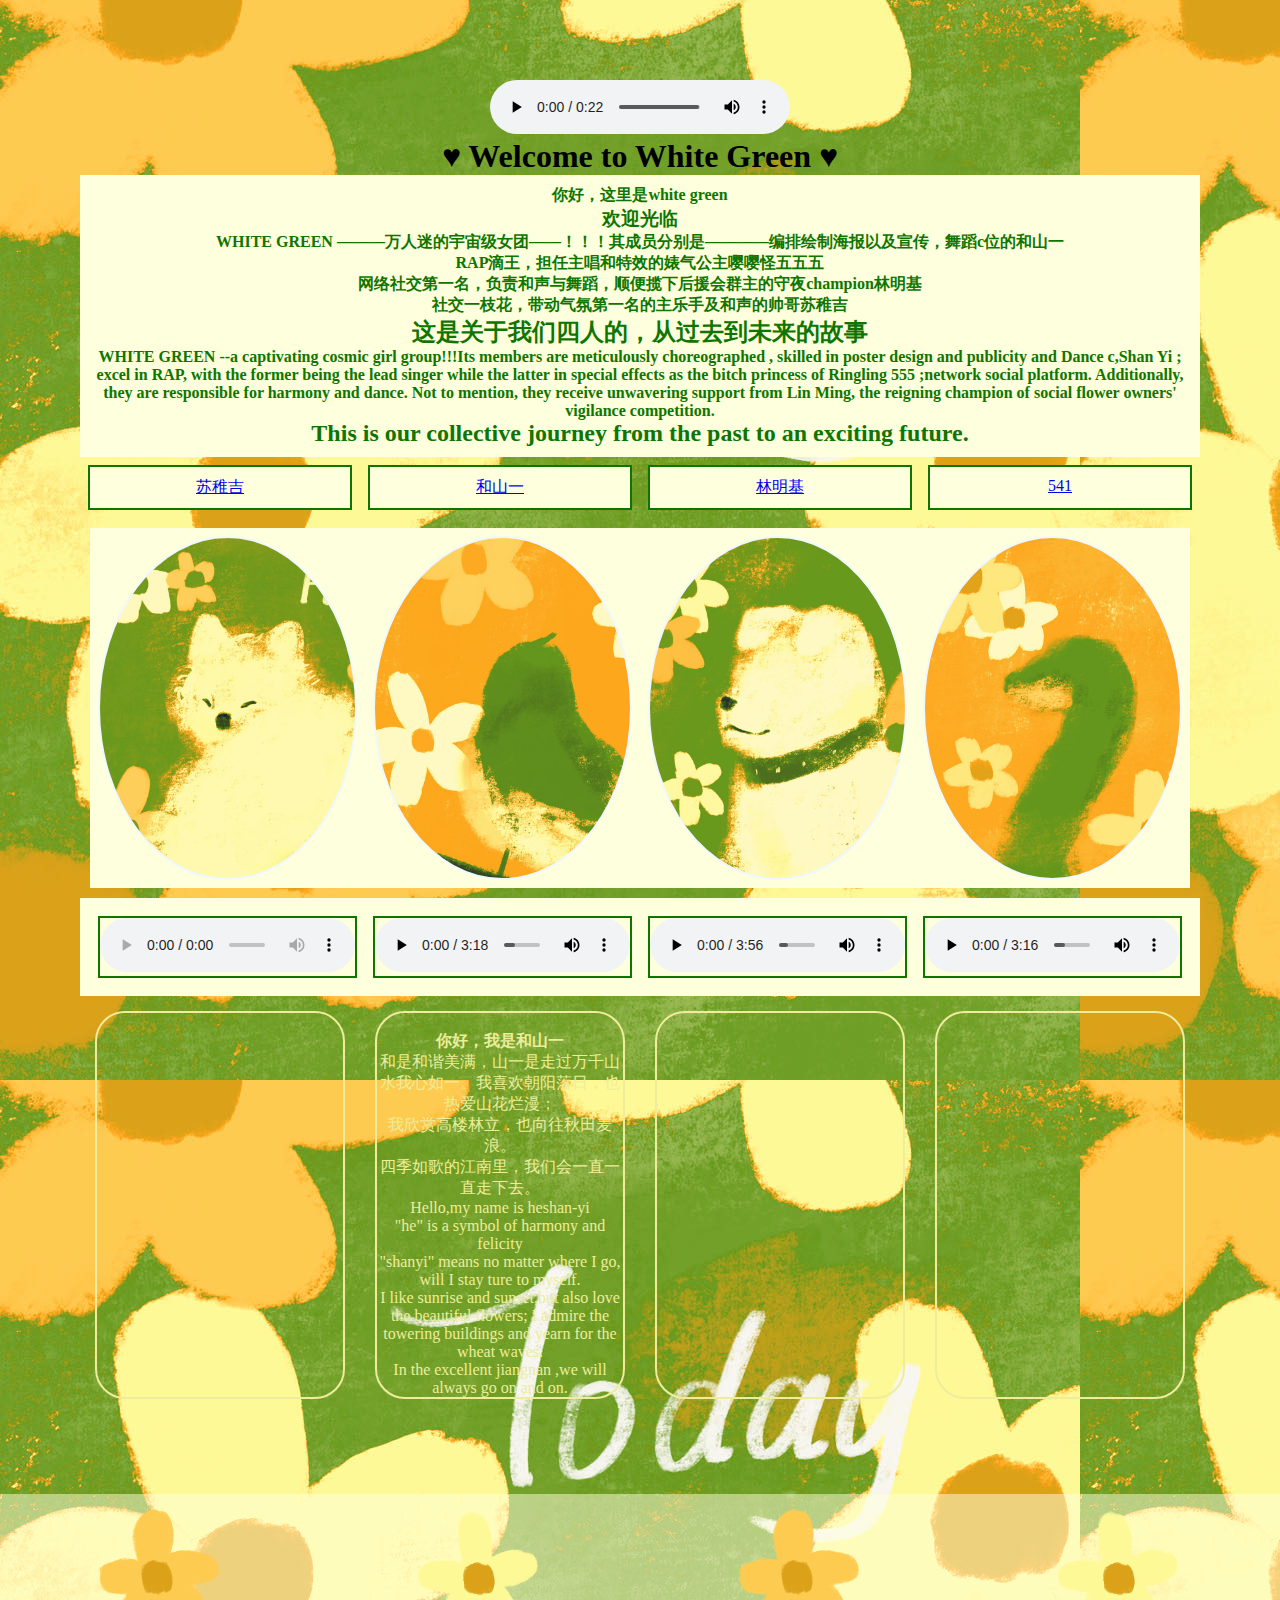
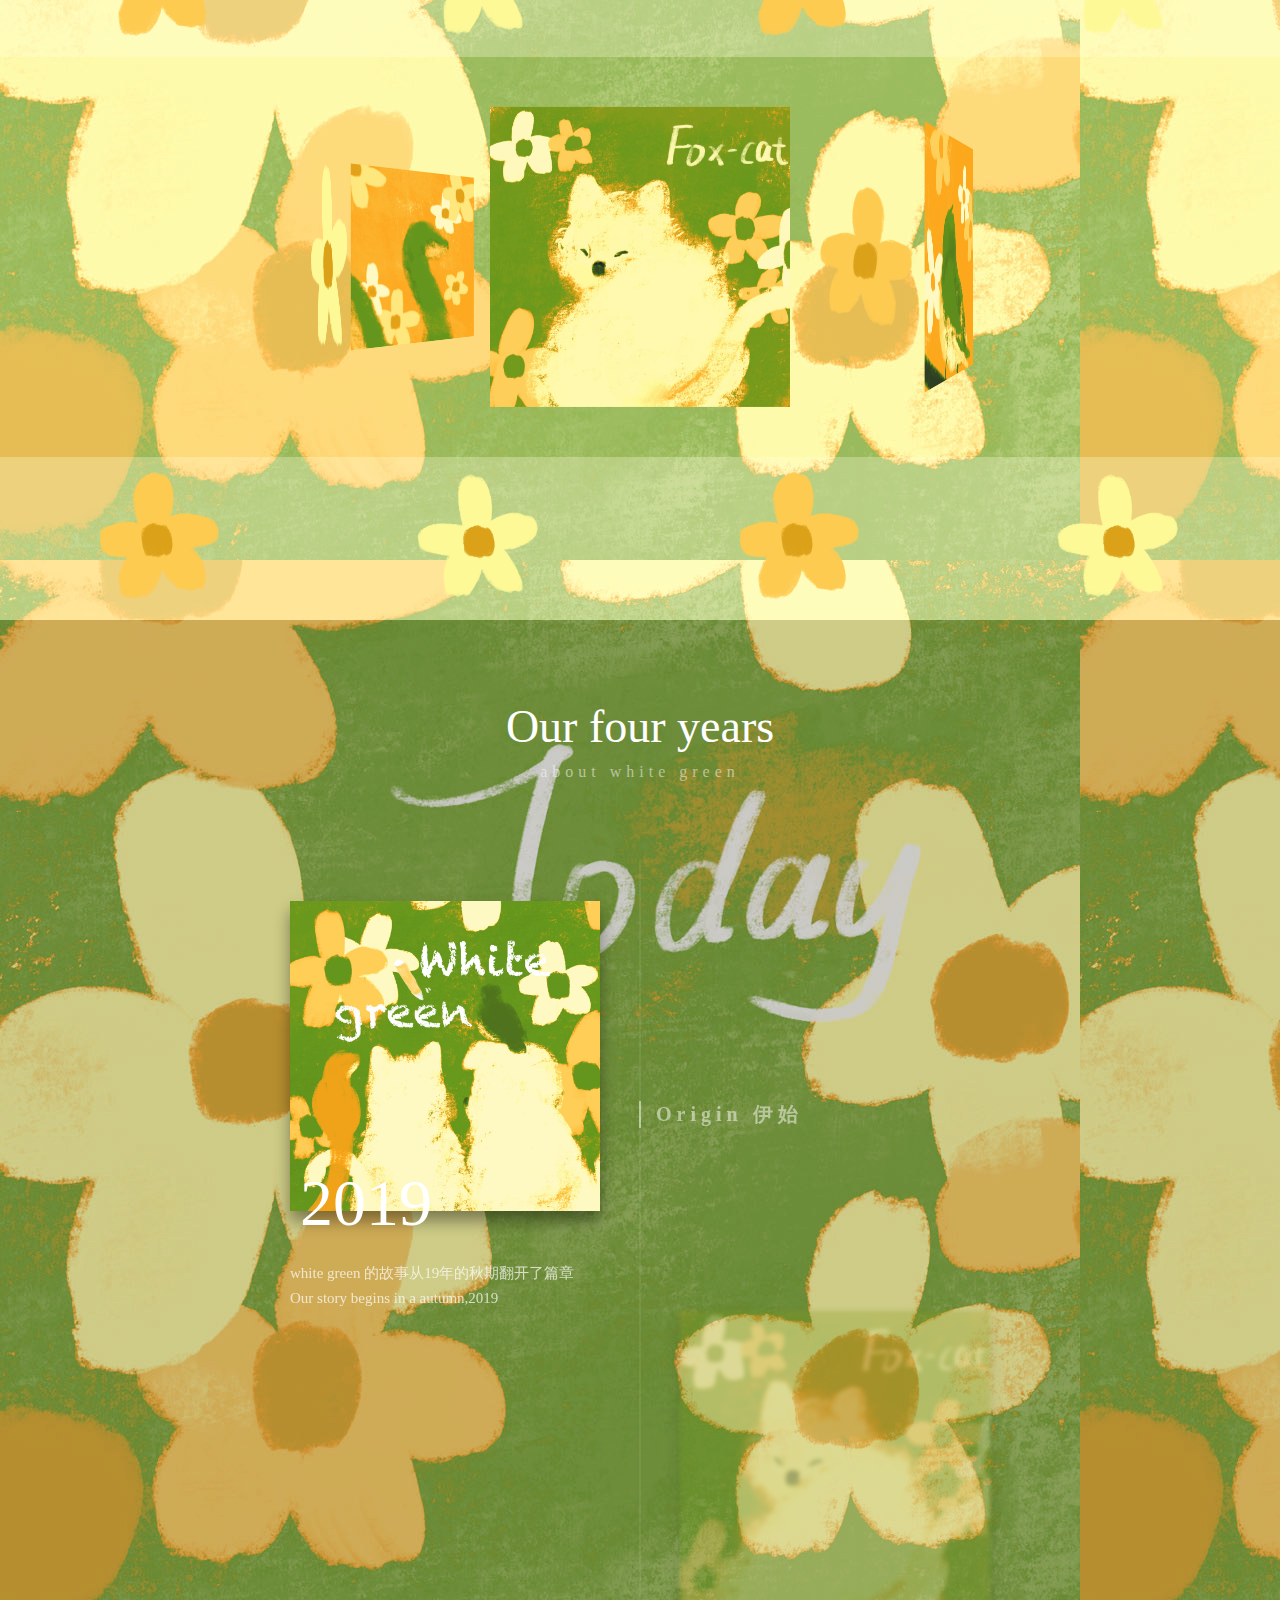
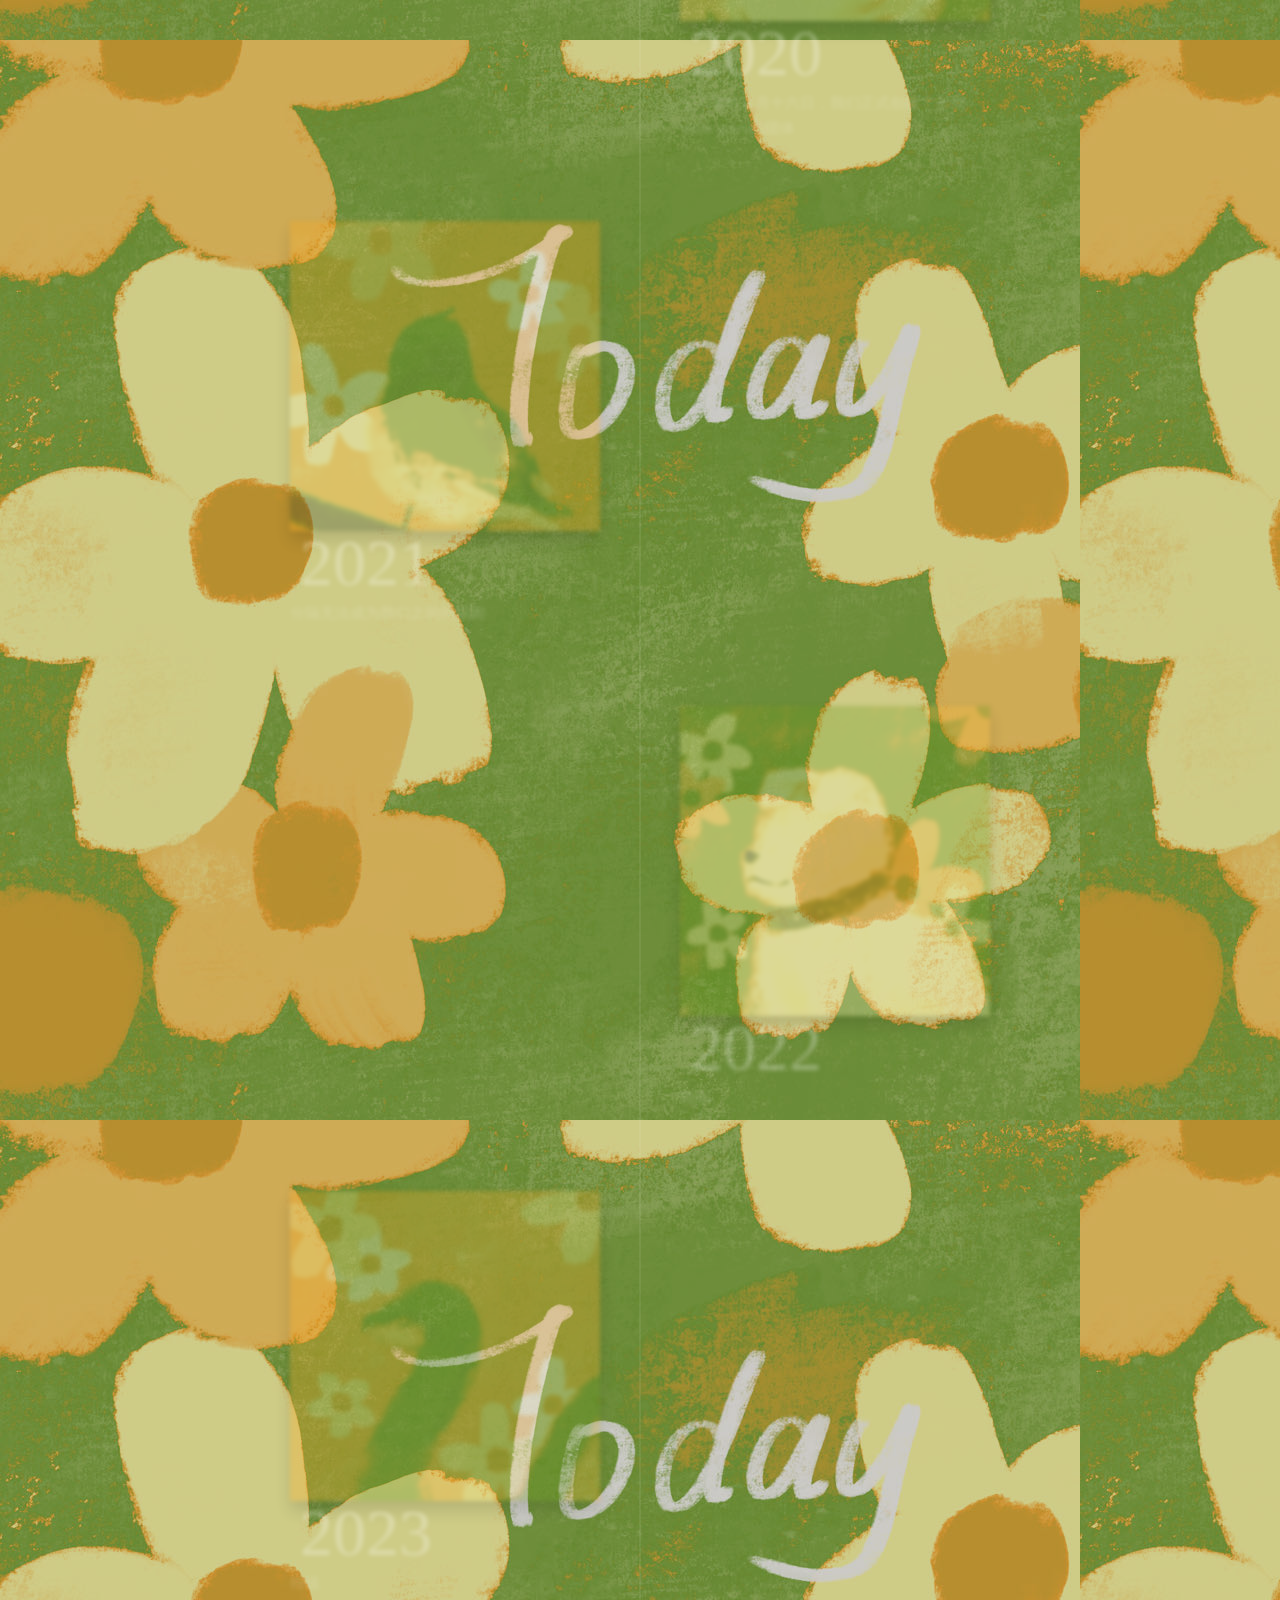
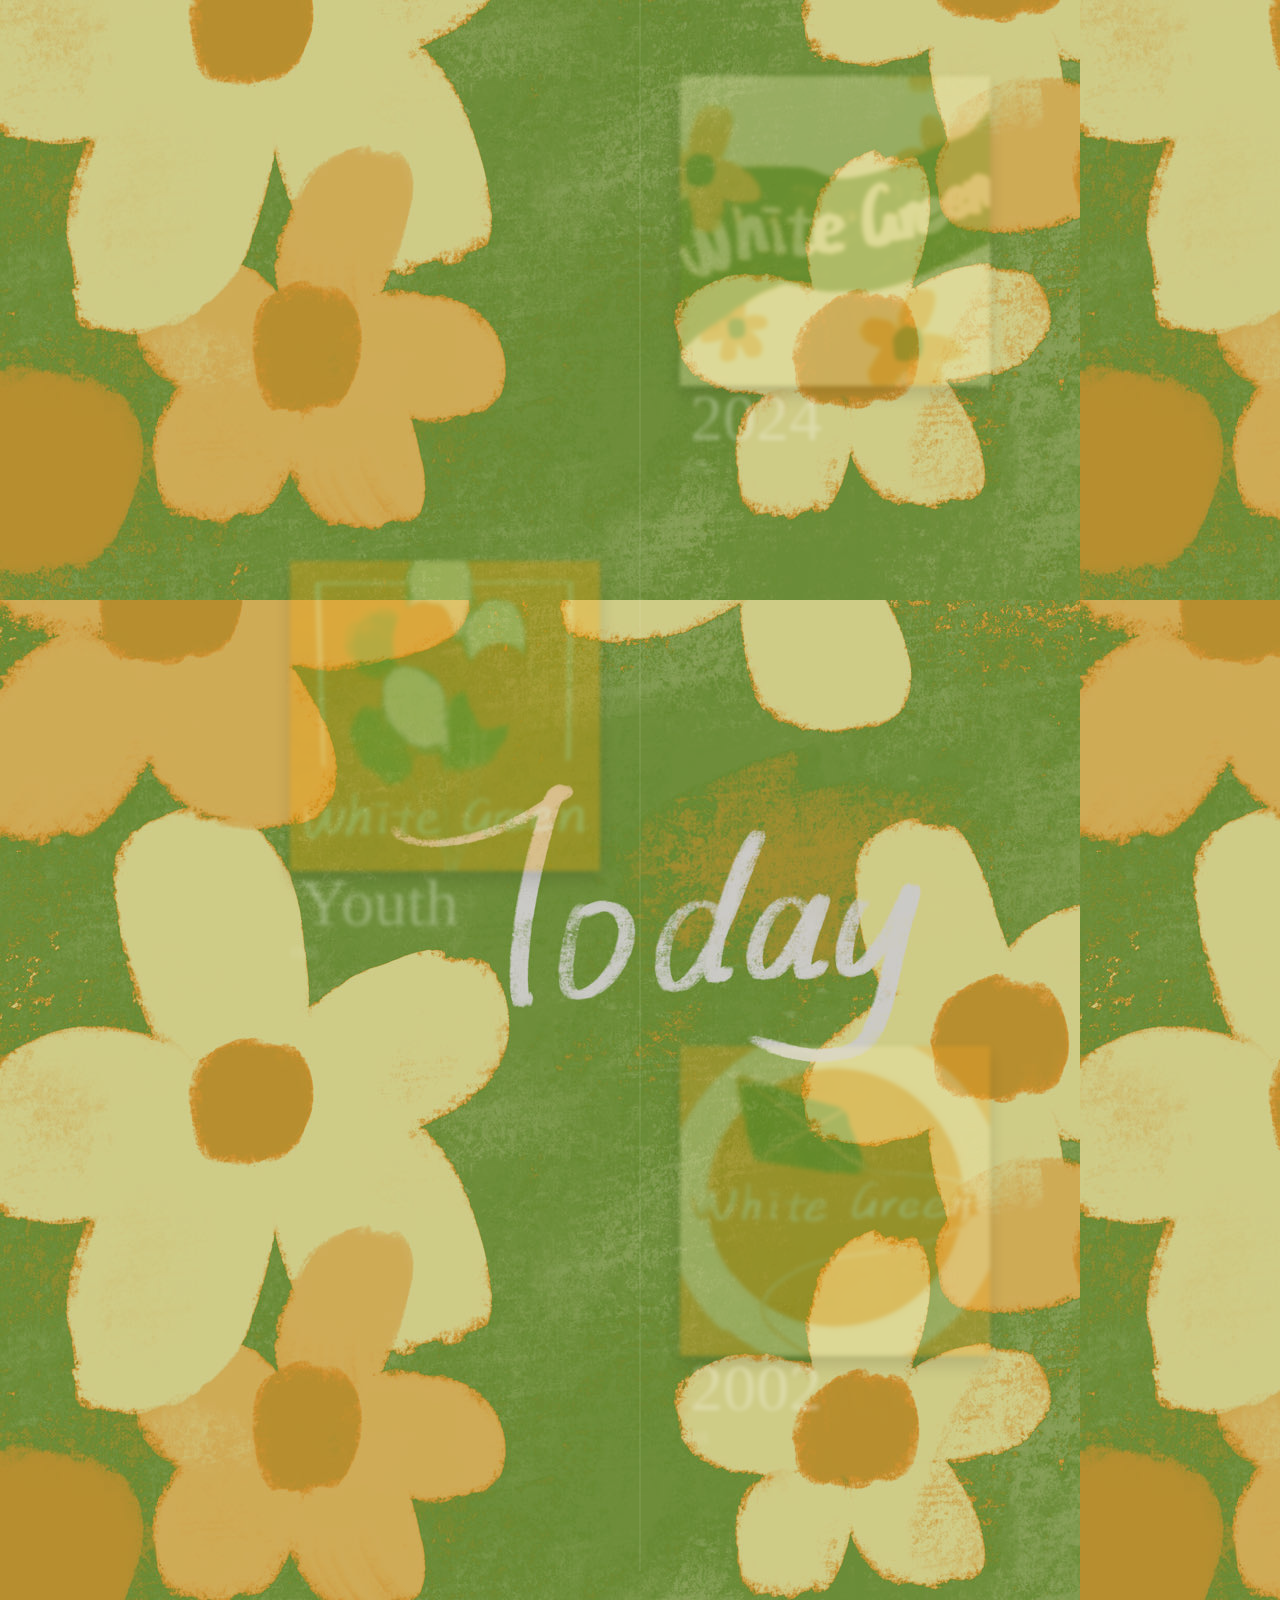
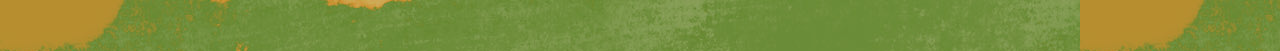
==== index.html/index.html @ 22363e3e "Add files via upload" ====
<!DOCTYPE html>
<html lang="en">
  <head>
    <meta charset="UTF-8" />
    <meta name="viewport" content="width=device-width, initial-scale=1.0" />
    <title>WHITE GREEN</title>
    <style>
      body {
        margin: 0;
        height: 100vh;
        background-image: url(flower.jpg);
      }
      * {
        border: 1px soli;
      }
      .flex {
        display: flex;
      }
      .baise {
        background-color: rgb(254, 255, 221);
        padding: 10px;
        color: rgb(14, 118, 0);
      }
      .flex1 {
        flex: 1;
      }
      .column {
        flex-direction: column;
      }
      .lvse {
        color: aliceblue;
        height: 360px;
        margin: 10px;
        background-color: rgb(254, 255, 221);
      }
      .mg8 {
        margin: 8px;
        border: 2px solid;


      }
      .mg16{
        
      }
      .mgr8 {
        margin-right: 8px;
        border: 2px solid;
        
      }
      .mgr8:hover{
        border: 0px solid;
        transition: border .5s;
      }
      .mgt8 {
        margin-top: 8px;
      }
      .img1 {
        background-image: url(fox.jpg);
        background-size: cover;
        border-radius: 50%;
      }
      .img2 {
        background-image: url(bird.jpg);
        background-size: cover;
        border-radius: 50%;
      }
      .img3 {
        background-image: url(dog.jpg);
        background-size: cover;
        border-radius: 50%;
      }
      .img4 {
        background-image: url(snake.jpg);
        background-size: cover;
        border-radius: 50%;
      }
      .huise {
        background-color: rgb(254, 255, 221,0.3);
      }
      @keyframes bianhua1 {
        0% {
          transform:rotate(0deg);
        }
        50% {
          transform:rotate(360deg);
        }
        100% {
          transform:rotate(720deg);
        }
      }
      @keyframes bianhua2 {
        0% {
          transform:rotate(0deg);
        }
        50% {
          transform:rotate(-360deg);
        }
        100% {
          transform:rotate(-720deg);
        }
      }
      .fox1 {
        animation: bianhua1 40s linear infinite;
      }
      .fox2 {
        animation: bianhua2 40s linear infinite;
      }
      .lvse02 {
        color: rgb(237, 237, 156);
        margin: 15px;
        
      }
      .b{ /*圆角 */
        border-radius: 30px;
      }
      .lvse02:hover .in{
        transform: translate(0px,-8px);
        height: 100%;
        box-shadow: 10px 10px 11px 2px rgba(0, 0, 0, .5);
        background-color:  rgb(143, 179, 59);transition: all 2s;
      }
      .clear{
        clear: both;
      }
      .in{
        height:0%;
        background-color: rgb(143, 179, 59);
      }
      .imgf{
        width:50%;
        transition: all 3s ;
      }
      .imgf:hover{
        transform:rotate(360deg);
      }
      @keyframes bianhuaA{
        0%{transform: rotate(0deg);}
        50%{
          transform: rotate(360deg)
          }
        100%{
          transform: rotate(0deg);
        } }
      section{
        position: relative;
        width: 200px;
        height: 200px;
        margin: 100px auto;
        animation: rotate 20s linear infinite;
      }
      section:hover{
        /*鼠标放，动画暂停*/
        animation-play-state: paused;
      }
      section div{
        position: absolute;
        top: 0;
        left: 0;
        width: 100%;
        height: 100%;
        background: no-repeat;
      }
      section div:nth-child(1){
        transform: translateZ(300px);
      }
      section div:nth-child(2){
        transform: rotateY(60deg) translateZ(300px);
      }
      section div:nth-child(3){
        transform: rotateY(120deg) translateZ(300px);
      }
      section div:nth-child(4){
        transform: rotateY(180deg) translateZ(300px);
      }
      section div:nth-child(5){
        transform: rotateY(240deg) translateZ(300px);
      }
      section div:nth-child(6){
        transform: rotateY(300deg) translateZ(300px);
      }
      .pr{
        transform-style: preserve-3d;
      }
      @keyframes rotate{
        0%{transform: rotateY(0);}
        100%{transform: rotateY(360deg);}
      }
      
  
    </style>
    <link rel="stylesheet" href="time.css"
  </head>
  <body style="margin: 0px" ;class="flex">
    <div style="margin: 80px;"><center>
      <!--标题区-->
      <audio src="cishibishi.mp3" controls></audio>
      <h1><div style="flex: 1;">♥ Welcome to White Green ♥</div></h1>
      <!--内容区-->
      <div class="flex1 column">
        <!--前言-->
        <div style="flex: 1" class="baise">
          <strong>
            你好，这里是white green <br />
            <h3>欢迎光临</h3>
            WHITE GREEN
            ———万人迷的宇宙级女团——！！！其成员分别是————编排绘制海报以及宣传，舞蹈c位的和山一
            <br />RAP滴王，担任主唱和特效的婊气公主嘤嘤怪五五五
            <br />网络社交第一名，负责和声与舞蹈，顺便揽下后援会群主的守夜champion林明基
            <br />社交一枝花，带动气氛第一名的主乐手及和声的帅哥苏稚吉
            <h2>这是关于我们四人的，从过去到未来的故事</h2>
            WHITE GREEN --a captivating cosmic girl group!!!Its members are
            meticulously choreographed , skilled in poster design and publicity
            and Dance c,Shan Yi ; <br />excel in RAP, with the former being the
            lead singer while the latter in special effects as the bitch
            princess of Ringling 555 ;network social platform. Additionally,
            they are responsible for harmony and dance. Not to mention, they
            receive unwavering support from Lin Ming, the reigning champion of
            social flower owners' vigilance competition.
            <h2>
              This is our collective journey from the past to an exciting
              future.
            </h2>
          </strong>
        </div>
        <!--名字跳转-->
        <div class="flex">
          <!--1-->
          <div style="flex: 1" class="mg8 baise ">
            <a
              href="https://v.qq.com/?ptag=qqbrowser&ADTAG=zd-tdh"
              name="苏稚吉"
              >苏稚吉</a
            >
          </div>
          <!--2-->
          <div style="flex: 1" class="mg8 baise">
            <a
              href="https://v.qq.com/?ptag=qqbrowser&ADTAG=zd-tdh"
              name="和山一"
              >和山一</a
            >
          </div>
          <!--3-->
          <div style="flex: 1" class="mg8 baise">
            <a
              href="https://v.qq.com/?ptag=qqbrowser&ADTAG=zd-tdh"
              name="林明基"
              >林明基</a
            >
          </div>
          <!--4-->
          <div style="flex: 1" class="mg8 baise">
            <a
              href="https://v.qq.com/?ptag=qqbrowser&ADTAG=zd-tdh"
              name="541"
              >541</a
            >
          </div>
        </div>
        <!--个人分区-->
        <div class="flex lvse">
          <!--1-->
          <div style="flex: 1" class="mg8 img1 bianhua1 fox1"></div>
          <!--2-->
          <div style="flex: 1" class="mg8 img2 bianhua2 fox2"></div>
          <!--3-->
          <div style="flex: 1" class="mg8 img3 bianhua1 fox1"></div>
          <!--4-->
          <div style="flex: 1" class="mg8 img4 bianhua2 fox2"></div>
        </div>
        <!--个人编曲-->
        <div class="flex baise" style="flex-direction: row;">
          <!--1'-->
          <div style="flex: 1" class="mg8">
            <audio
              src="いのちの名前.mp3"
              controls style="width:100%;"
            ></audio>
          </div>
          <!--2'-->
          <div style="flex: 1;" class="mg8">
            <audio
              src="吉卜力.mp3"
              controls style="width:100%;"
            ></audio>
          </div>
          <!--3'-->
          <div style="flex: 1" class="mg8">
            <audio
              src="lingya.mp3"
              controls style="width:100%;"
            ></audio>
          </div>
          <!--4'-->
          <div style="flex: 1" class="mg8">
            <audio
              src="风之通道.mp3"
              controls style="width:100%;"
            ></audio>
          </div>
        </div>
        <!--自我介绍-->
        <div1 style="flex:1;" class="flex">
          <!--1-->
          <divs style="flex: 1" class="mgr8 lvse02 b">
            <div class="in b"></div>
          </divs>
          <!--2-->
          <divs style="flex: 1;" class="mgr8 lvse02 b">
            <div class="in b">
              <strong><br/>你好，我是和山一</strong>
              <p>和是和谐美满，山一是走过万千山水我心如一。我喜欢朝阳落日，也热爱山花烂漫；
                <br/>我欣赏高楼林立，也向往秋田麦浪。
                <br/>四季如歌的江南里，我们会一直一直走下去。
                <br/>Hello,my name is heshan-yi
                <br/>"he" is a symbol of harmony and felicity 
                <br/>"shanyi" means no matter where I go,
                <br/>will I stay ture to myself.
                <br/>I like sunrise and sunset,but also love the beautiful flowers;
                I admire the towering buildings and yearn for the wheat waves.
                <br/>In the excellent jiangnan ,we will always go on and on.
              </p>
            </div>
            
          </divs>
          <!--3-->
          <divs style="flex: 1" class="mgr8 lvse02 b">
            <div class="in b"></div>
          </divs>
          <!--4-->
          <divs style="flex: 1" class="mgr8 lvse02 b">
            <div class="in b"></div>
          </divs>
        </div>
      </div>
    </div></center>

    
    <!--集体栏-->
    <div class="flex:1 huise" style="perspective: 900px;" >
      <!--flower-->
      <div class="flex huise">
       <div style="flex: 1;"><center><img class="imgf" src="yellow fllower.png"></center></div>
       <div style="flex: 1;"><center><img class="imgf" src="white fllower.png"></center></div>
       <div style="flex: 1;"><center><img class="imgf" src="yellow fllower.png"></center></div>
       <div style="flex: 1;"><center><img class="imgf" src="white fllower.png"></center></div>
      </div>
      <!--旋转木马-->
      <section style="flex;" class="pr">
        <div><img src="fox.jpg" style="width: 100%;height: 100%;"></div>
        <div><img src="bird.jpg" style="width: 100%;height: 100%;"></div>
        <div><img src="yellow fllower.png" style="width: 100%;height: 100%;" class="imgf"></div>
        <div><img src="dog.jpg" style="width: 100%;height: 100%;"></div>
        <div><img src="snake.jpg" style="width: 100%;height: 100%;"></div>
        <div><img src="white fllower.png" style="width: 100%;height: 100%;" class="imgf"></div>
      </section>
      <!--flower-->
      <div class="huise flex">
       <div style="flex: 1;"><center><img class="imgf" src="yellow fllower.png"></center></div>
       <div style="flex: 1;"><center><img class="imgf" src="white fllower.png"></center></div>
       <div style="flex: 1;"><center><img class="imgf" src="yellow fllower.png"></center></div>
       <div style="flex: 1;"><center><img class="imgf" src="white fllower.png"></center></div>
      </div>
    </div>
    
    <!--时间轴-->
    </div><div class="shell" id="shell">
      <div class="header">
        <h2 class="title">Our four years</h2>
        <h3 class="subtitle">about white green</h3>
      </div>
      <div class="timeline">
        <div class="item" data-text="Origin 伊始">
          <div class="content">
            <img src="四人.jpg" alt="" class="img" />
            <h2 class="content-title">2019</h2>
            <p class="content-desc">
              white green 的故事从19年的秋期翻开了篇章
              <br />Our story begins in a autumn,2019
            </p>
          </div>
        </div>

        <div class="item" data-text="Official start 正式建立">
          <div class="content">
            <img src="fox.jpg" alt="" class="img" />
            <h2 class="content-title">2020</h2>
            <p class="content-desc">
              在二零年五月十六日，我们正式创建了名为white green的团体
              <br />
            </p>
          </div>
        </div>

        <div class="item" data-text=" 成长 Grow up">
          <div class="content">
            <img src="bird.jpg" alt="" class="img" />
            <h2 class="content-title">2021</h2>
            <p class="content-desc">分隔无法成为我们之间的隔阂</p>
          </div>
        </div>

        <div class="item" data-text=" 发展 Develop">
          <div class="content">
            <img src="dog.jpg" alt="" class="img" />
            <h2 class="content-title">2022</h2>
            <p class="content-desc">待续</p>
          </div>
        </div>

        <div class="item" data-text="现在 Now">
          <div class="content">
            <img src="snake.jpg" alt="" class="img" />
            <h2 class="content-title">2023</h2>
            <p class="content-desc">待续</p>
          </div>
        </div>

        <div class="item" data-text="未来 Future">
          <div class="content">
            <img src="wg.jpg" alt="" class="img" />
            <h2 class="content-title">2024</h2>
            <p class="content-desc">待续</p>
          </div>
        </div>

        <div class="item" data-text="Our youth 我们的青春">
          <div class="content">
            <img src="气球.jpg" alt="" class="img" />
            <h2 class="content-title">Youth</h2>
            <p class="content-desc">待续</p>
          </div>
        </div>

        <div class="item" data-text="The end 末尾">
          <div class="content">
            <img src="风筝.jpg" alt="" class="img" />
            <h2 class="content-title">2002</h2>
            <p class="content-desc">待续</p>
          </div>
        </div>
      </div>
    </div>

    <script src="https://cdnjs.cloudflare.com/ajax/libs/jquery/3.1.0/jquery.min.js"></script>
    <script>
      (function ($) {
        $.fn.timeline = function () {
          var selectors = {
            id: $(this),
            item: $(this).find(".item"),
            activeClass: "item--active",
            img: ".img",
          };
          // 将第一个时间轴项目激活，并设置时间轴背景图片为第一个项目的图片
          selectors.item.eq(0).addClass(selectors.activeClass);
          selectors.id.css(
            "background-image",
            "url(" +
              selectors.item.first().find(selectors.img).attr("src") +
              ")"
          );
          // 获取时间轴项目的总数
          var itemLength = selectors.item.length;
          // 当页面滚动时，触发滚动事件
          $(window).scroll(function () {
            var max, min;
            // 获取页面滚动的距离
            var pos = $(this).scrollTop();
            selectors.item.each(function (i) {
              // 获取当前时间轴项目的最小和最大高度
              min = $(this).offset().top;
              max = $(this).height() + $(this).offset().top;
              var that = $(this);
              // 如果滚动到最后一个项目，并且超过了当前项目高度的一半，
              // 则将最后一个项目设置为激活状态，并设置背景图片为最后一个项目的图片
              if (i == itemLength - 2 && pos > min + $(this).height() / 2) {
                selectors.item.removeClass(selectors.activeClass);
                selectors.id.css(
                  "background-image",
                  "url(" +
                    selectors.item.last().find(selectors.img).attr("src") +
                    ")"
                );
                selectors.item.last().addClass(selectors.activeClass);
              }
              // 如果当前滚动位置在当前项目的最小和最大高度之间，
              // 则将当前项目设置为激活状态，并设置背景图片为当前项目的图片
              else if (pos <= max - 10 && pos >= min) {
                selectors.id.css(
                  "background-image",
                  "url(" + $(this).find(selectors.img).attr("src") + ")"
                );
                selectors.item.removeClass(selectors.activeClass);
                $(this).addClass(selectors.activeClass);
              }
            });
          });
        };
      })(jQuery);
      /*
        最后，我们调用 timeline 插件并传入时间轴的 ID 作为参数。
        这将启用时间轴插件并为该时间轴绑定滚动事件。
        */
      $("#shell").timeline();
    </script>
    <span class="clear"></span>
    
  </body>
</html>
---- index.html/time.css ----
* {
  padding: 0;
  margin: 0;
}

.shell {
  width: 100%;
  position: relative;
  padding: 80px 0;
  background-attachment: fixed;
  background-size: cover;
}

.shell:before {
  position: absolute;
  left: 0;
  top: 0;
  width: 100%;
  height: 100%;
  background: rgba(99, 99, 99, 0.3);
  content: "";
}

.header {
  width: 100%;
  text-align: center;
  margin-bottom: 80px;
  position: relative;
}

.title {
  color: #fff;
  font-size: 46px;
  font-weight: normal;
  margin: 0;
}

.timeline {
  display: flex;
  margin: 0 auto;
  flex-wrap: wrap;
  flex-direction: column;
  max-width: 700px;
  position: relative;
}

.content-title {
  font-weight: normal;
  font-size: 66px;
  margin: -10px 0 0 0;
  transition: 0.4s;
  padding: 0 10px;
  box-sizing: border-box;
  color: #fff;
}

.content-desc {
  margin: 0;
  font-size: 15px;
  box-sizing: border-box;
  color: rgba(255, 255, 255, 0.7);
  line-height: 25px;
}

.timeline:before {
  position: absolute;
  left: 50%;
  width: 2px;
  height: 100%;
  margin-left: -1px;
  content: "";
  background: rgba(255, 255, 255, 0.07);
}

.item {
  padding: 40px 0;
  opacity: 0.3;
  filter: blur(2px);
  transition: 0.5s;
  box-sizing: border-box;
  width: calc(50% - 40px);
  display: flex;
  position: relative;
  transform: translateY(-80px);
}

.item:before {
  /* 设置在伪元素before中的内容  */
  content: attr(data-text);
  letter-spacing: 3px;
  width: 100%;
  position: absolute;
  color: rgba(255, 255, 255, 0.5);
  font-size: 13px;
  border-left: 2px solid rgba(255, 255, 255, 0.5);
  top: 70%;
  margin-top: -5px;
  padding-left: 15px;
  opacity: 0;
  right: calc(-100% - 56px);
  font: 900 20px "";
  letter-spacing: 5px;
}

.item:nth-child(even) {
  align-self: flex-end;
}

.item:nth-child(even):before {
  right: auto;
  text-align: right;
  left: calc(-100% - 56px);
  padding-left: 0;
  border-left: none;
  border-right: 2px solid rgba(255, 255, 255, 0.5);
  padding-right: 15px;
}

.item--active {
  opacity: 1;
  transform: translateY(0);
  filter: blur(0px);
}

.item--active:before {
  top: 50%;
  transition: 0.3s all 0.2s;
  opacity: 1;
}

.item--active .content-title {
  margin: -50px 0 20px 0;
}

.img {
  max-width: 100%;
  box-shadow: 0 10px 15px rgba(0, 0, 0, 0.4);
}

.subtitle {
  color: rgba(255, 255, 255, 0.5);
  font-size: 16px;
  letter-spacing: 5px;
  margin: 10px 0 0 0;
  font-weight: normal;
}

.footer {
  padding: 95px 0;
  text-align: center;
}

.footer a {
  color: #999;
  display: inline-block;
}

@media only screen and (max-width: 767px) {
  .item {
    align-self: baseline !important;
    width: 100%;
    padding: 0 30px 150px 80px;
  }

  .item:before {
    left: 10px !important;
    padding: 0 !important;
    top: 50px;
    text-align: center !important;
    width: 60px;
    border: none !important;
  }

  .item:last-child {
    padding-bottom: 40px;
  }
}

@media only screen and (max-width: 767px) {
  .timeline:before {
    left: 40px;
  }
}
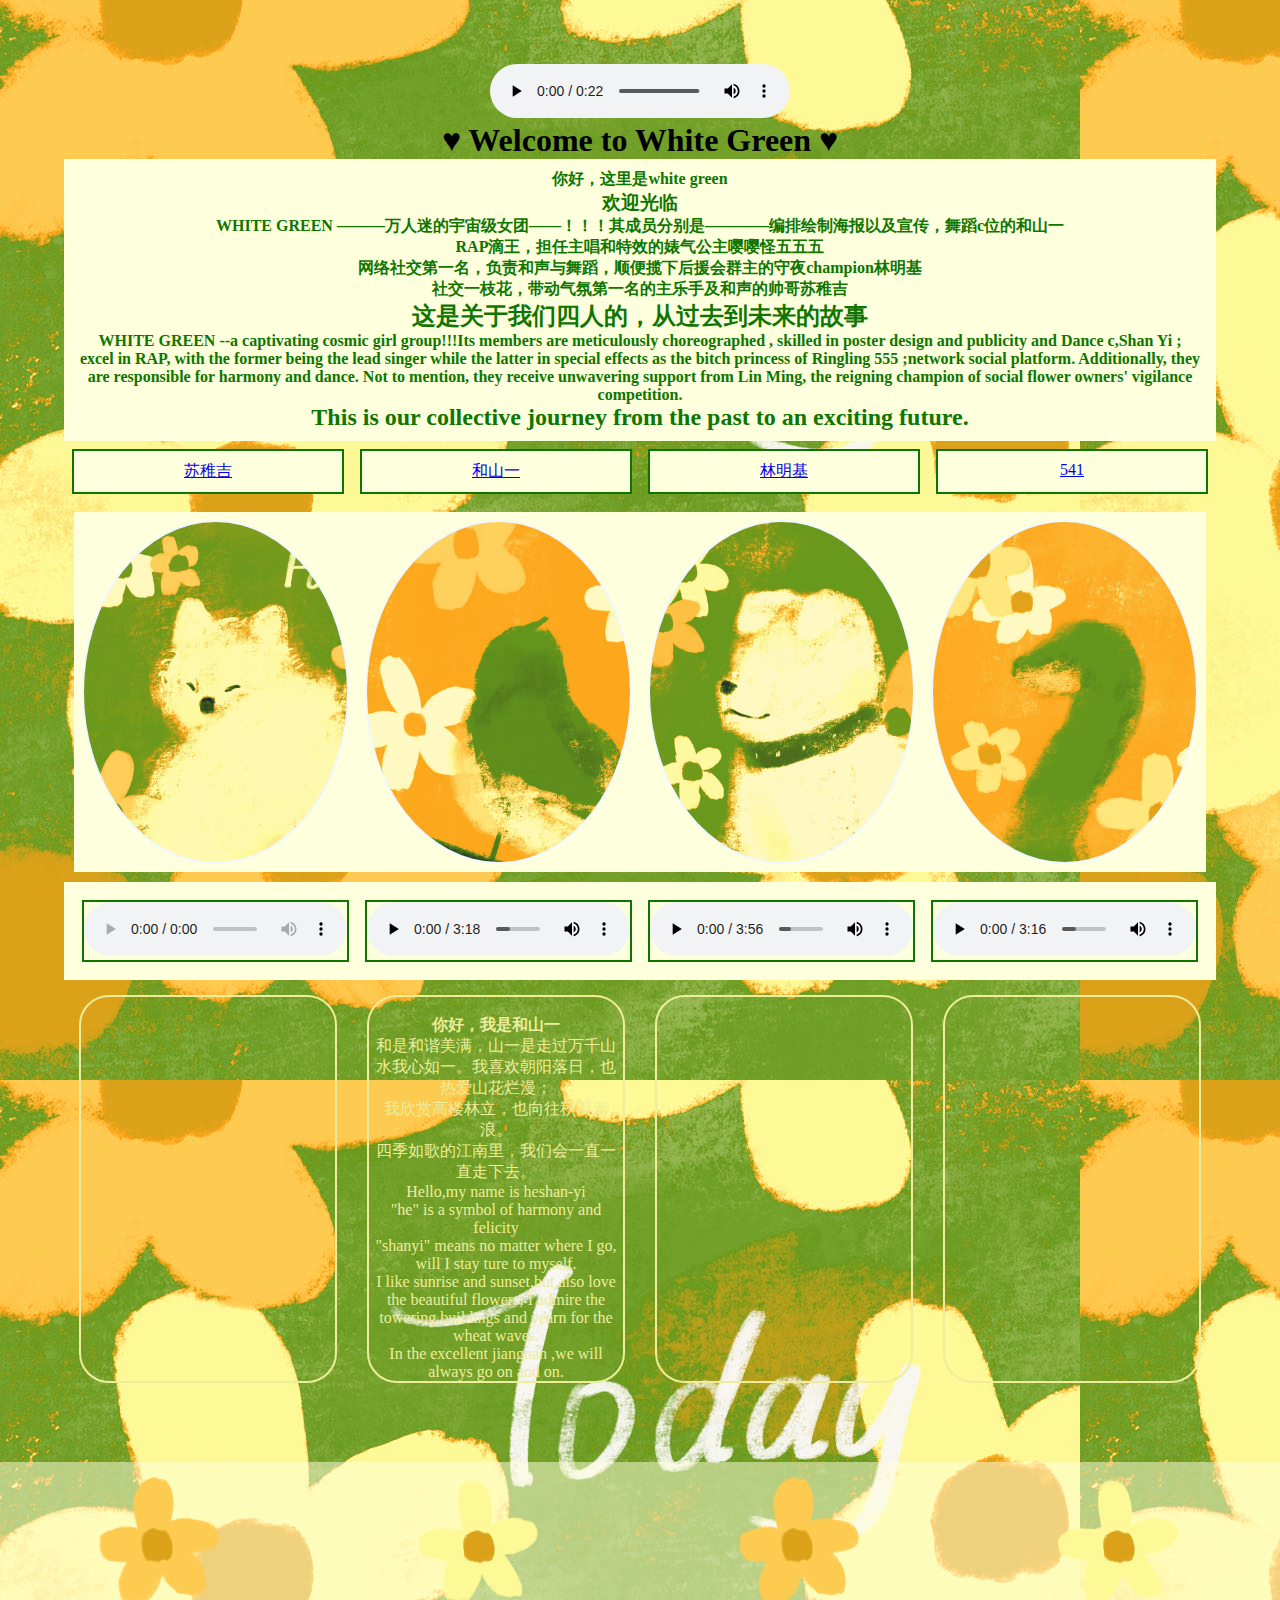
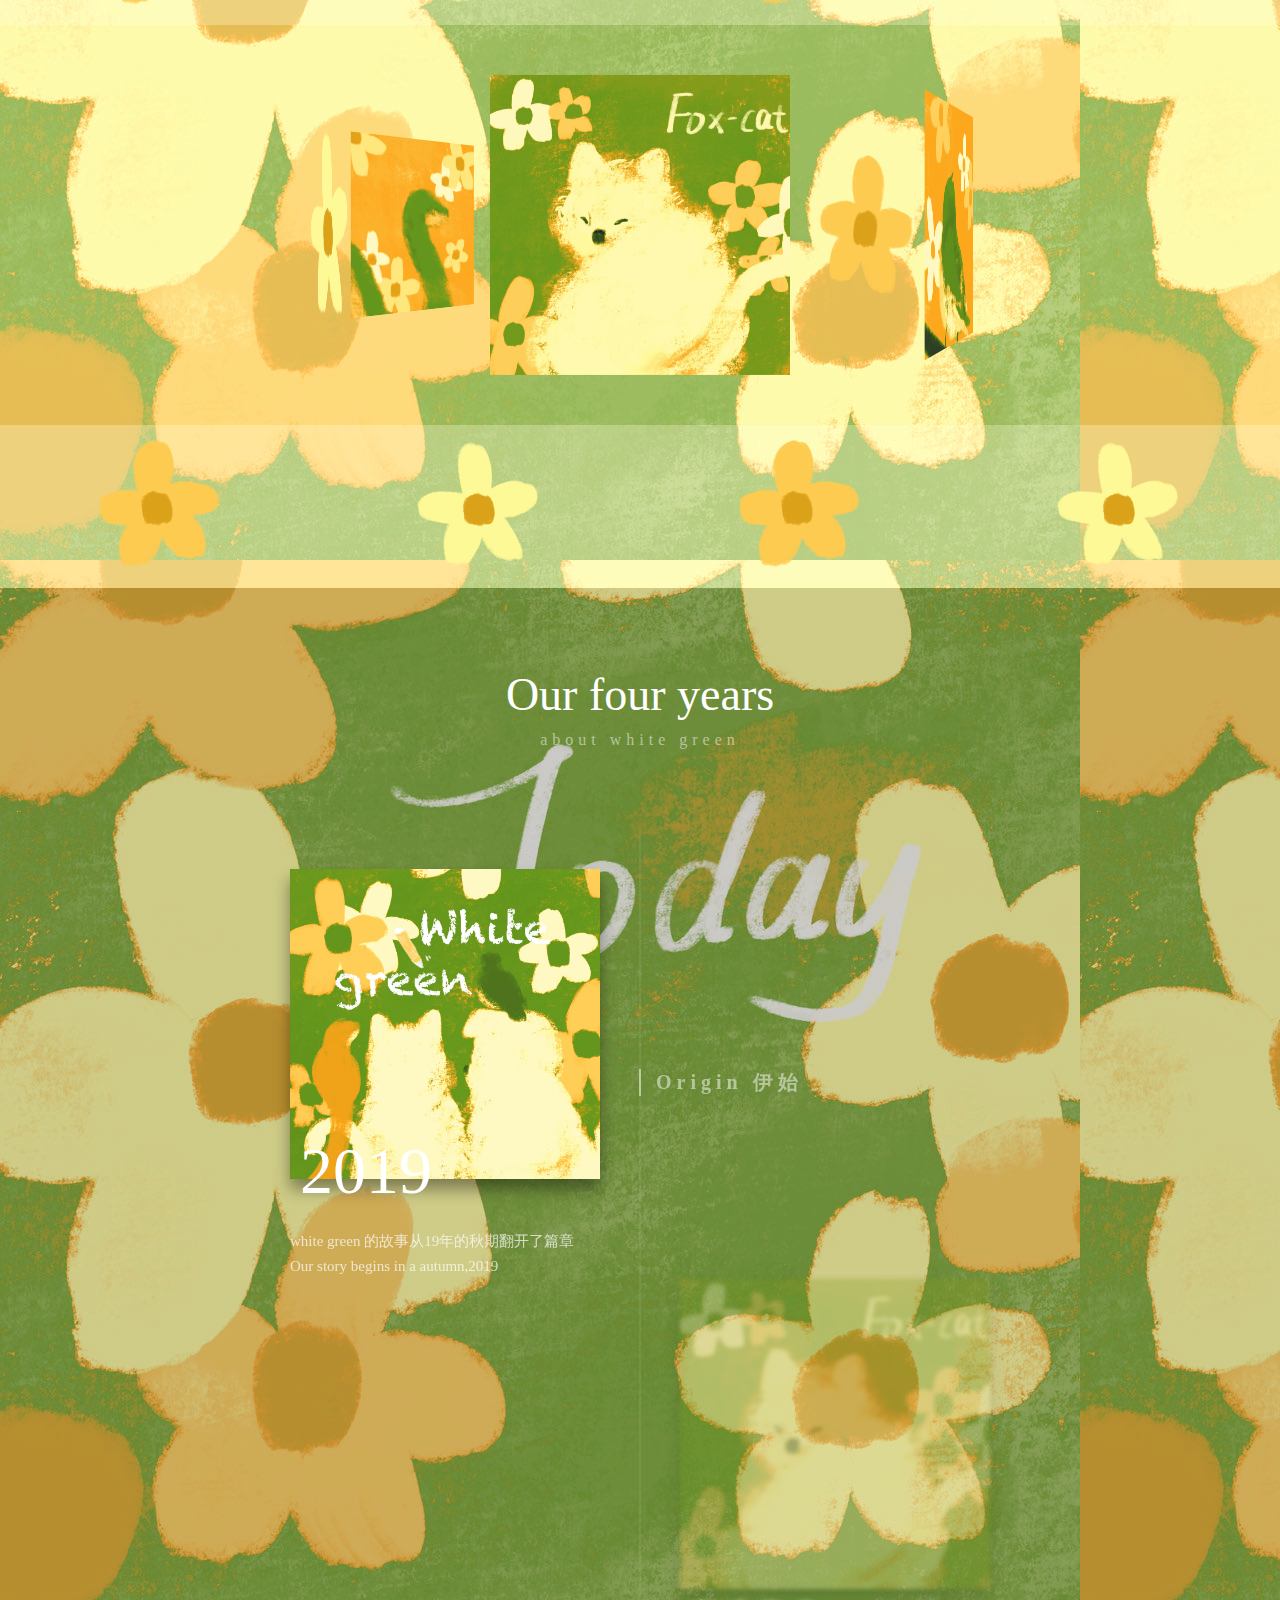
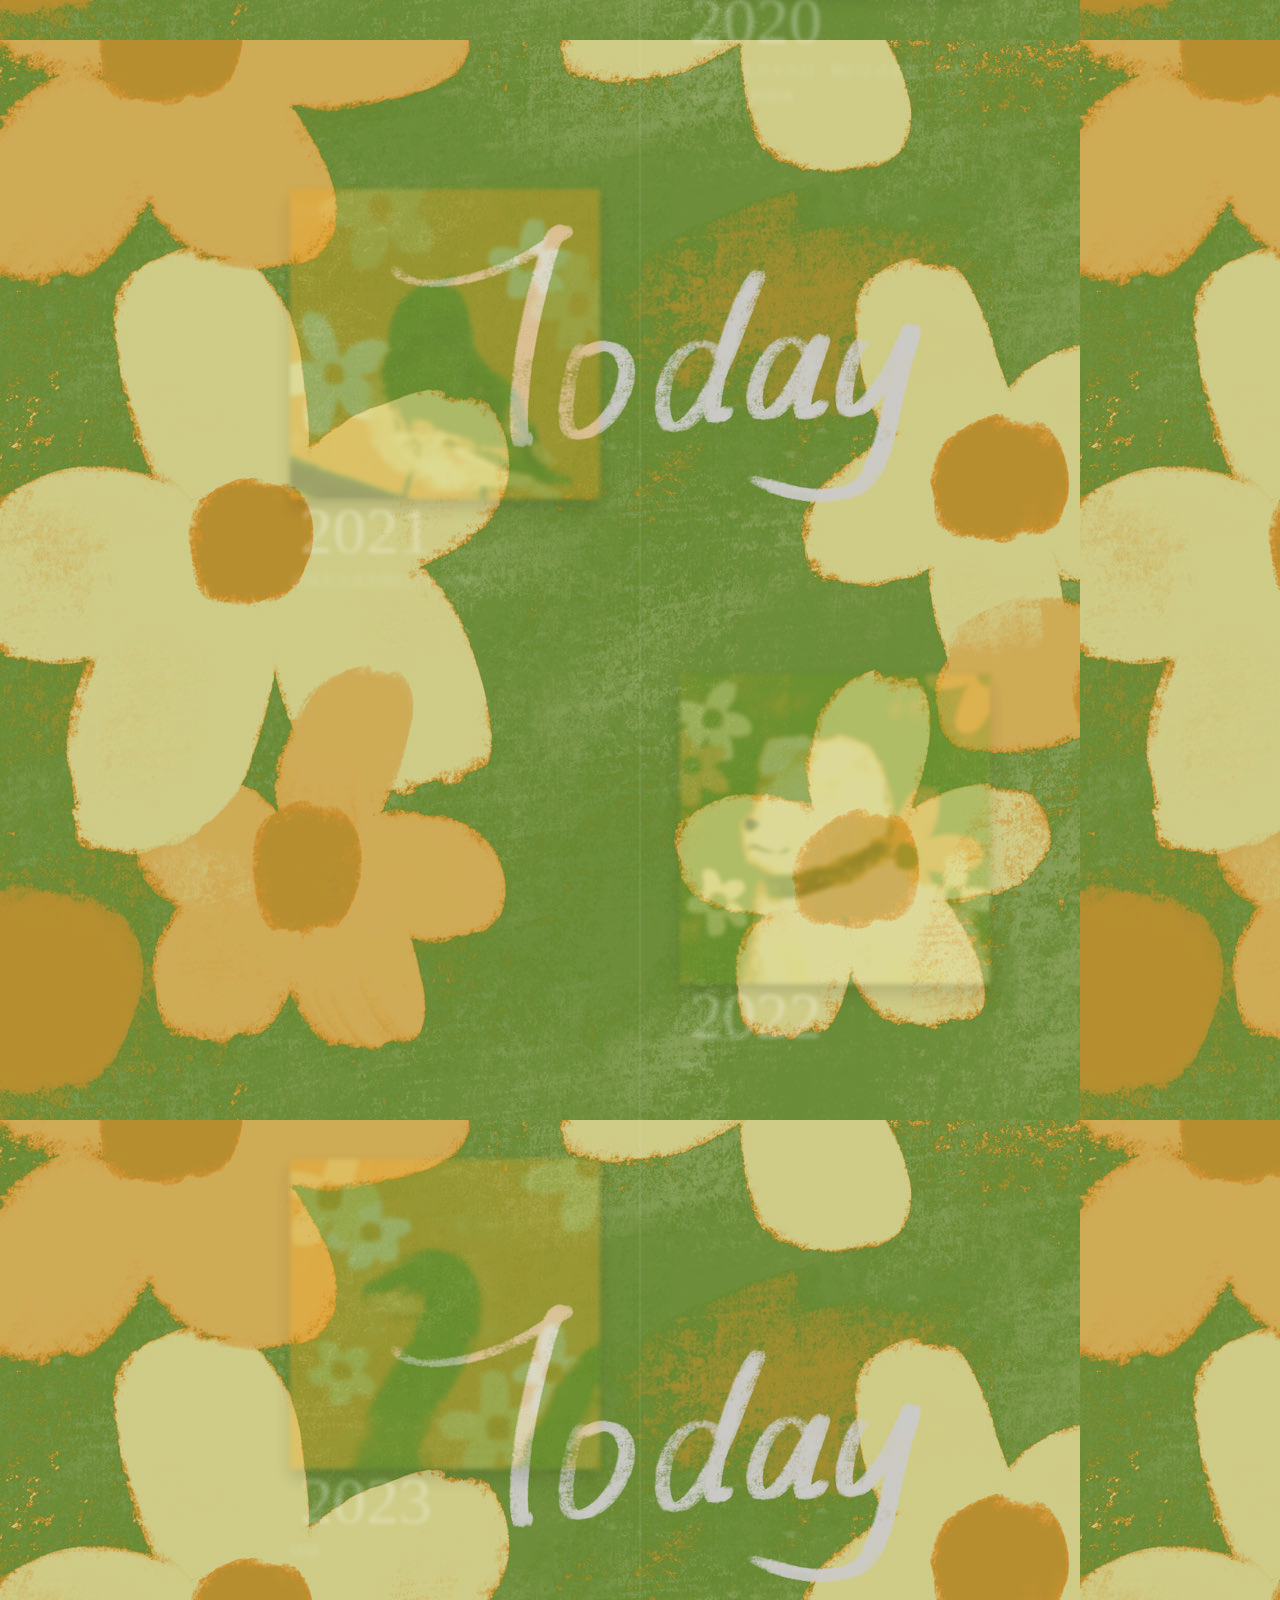
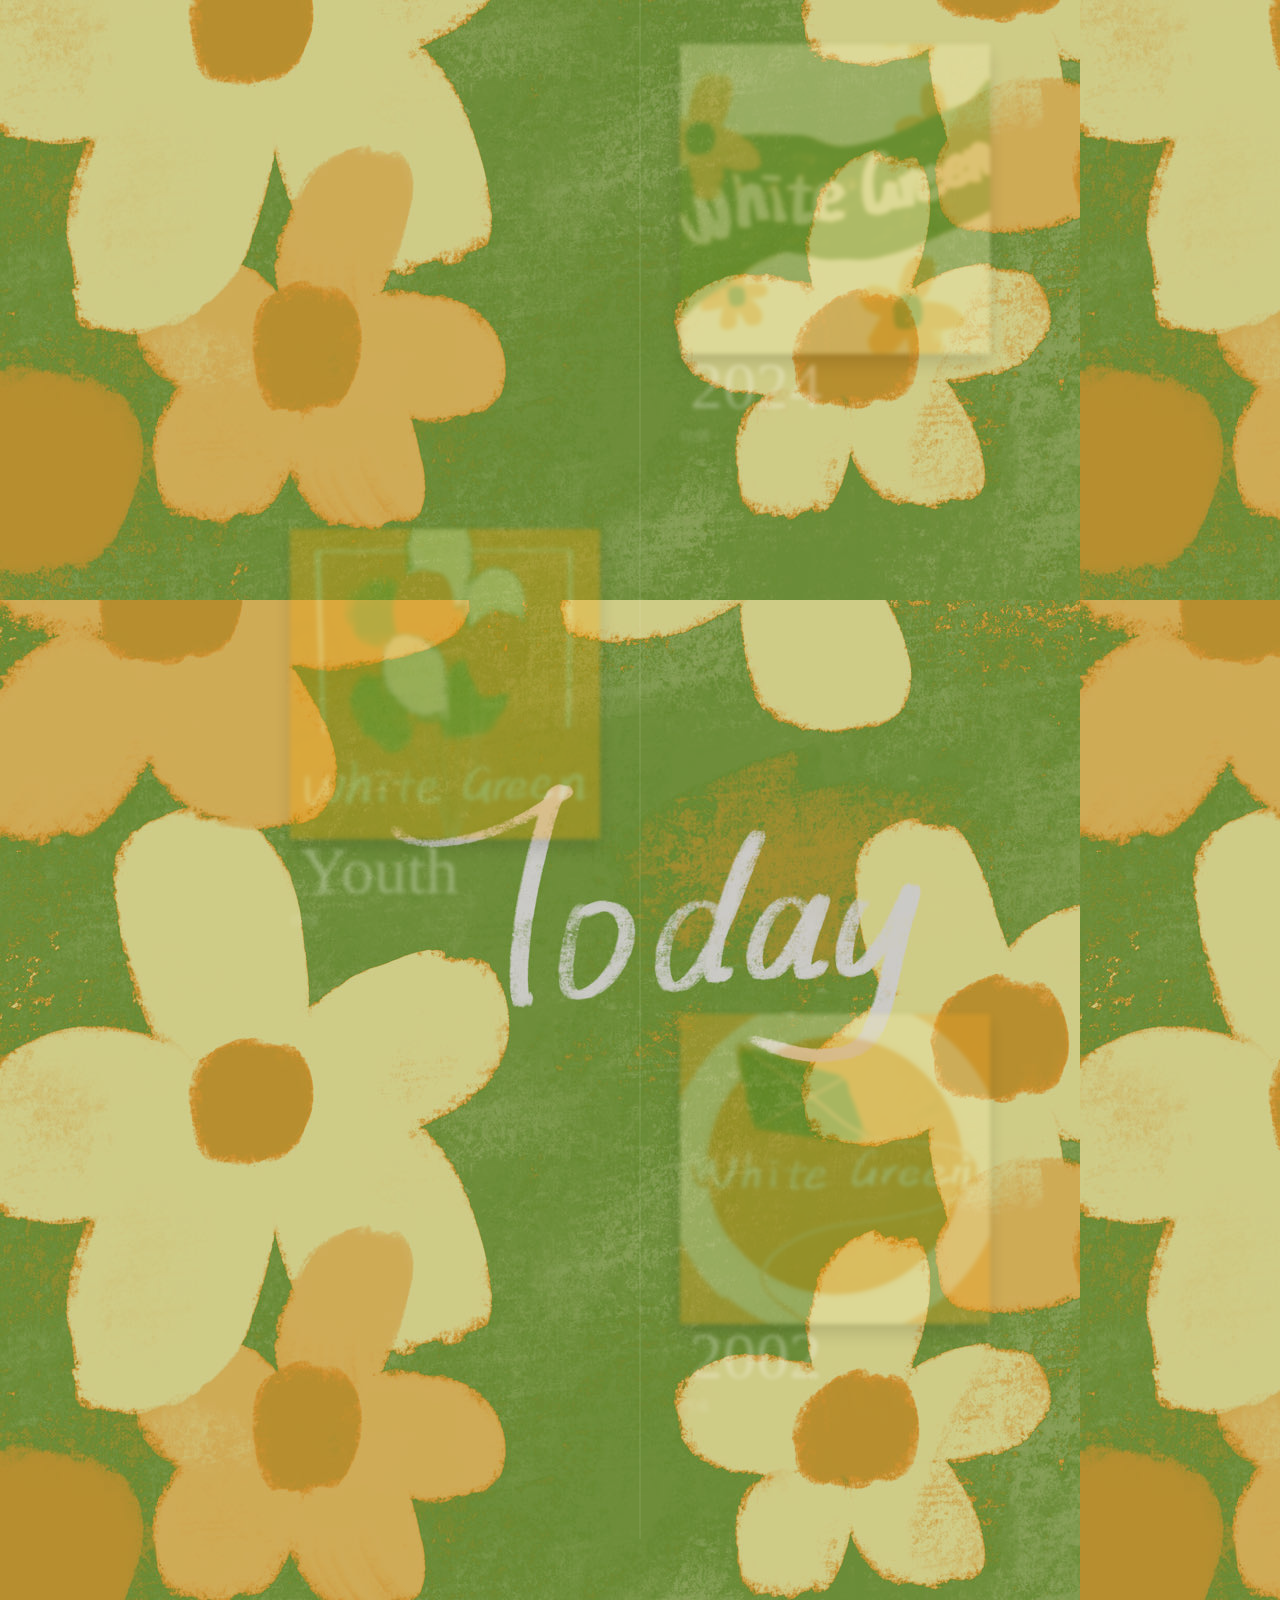
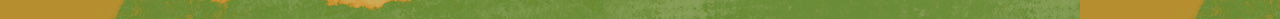
==== commit d9ba2ff7: "Update index.html" ====
--- a/index.html/index.html
+++ b/index.html/index.html
@@ -1,511 +1,511 @@
-<!DOCTYPE html>
-<html lang="en">
-  <head>
-    <meta charset="UTF-8" />
-    <meta name="viewport" content="width=device-width, initial-scale=1.0" />
-    <title>WHITE GREEN</title>
-    <style>
-      body {
-        margin: 0;
-        height: 100vh;
-        background-image: url(flower.jpg);
-      }
-      * {
-        border: 1px soli;
-      }
-      .flex {
-        display: flex;
-      }
-      .baise {
-        background-color: rgb(254, 255, 221);
-        padding: 10px;
-        color: rgb(14, 118, 0);
-      }
-      .flex1 {
-        flex: 1;
-      }
-      .column {
-        flex-direction: column;
-      }
-      .lvse {
-        color: aliceblue;
-        height: 360px;
-        margin: 10px;
-        background-color: rgb(254, 255, 221);
-      }
-      .mg8 {
-        margin: 8px;
-        border: 2px solid;
-
-
-      }
-      .mg16{
-        
-      }
-      .mgr8 {
-        margin-right: 8px;
-        border: 2px solid;
-        
-      }
-      .mgr8:hover{
-        border: 0px solid;
-        transition: border .5s;
-      }
-      .mgt8 {
-        margin-top: 8px;
-      }
-      .img1 {
-        background-image: url(fox.jpg);
-        background-size: cover;
-        border-radius: 50%;
-      }
-      .img2 {
-        background-image: url(bird.jpg);
-        background-size: cover;
-        border-radius: 50%;
-      }
-      .img3 {
-        background-image: url(dog.jpg);
-        background-size: cover;
-        border-radius: 50%;
-      }
-      .img4 {
-        background-image: url(snake.jpg);
-        background-size: cover;
-        border-radius: 50%;
-      }
-      .huise {
-        background-color: rgb(254, 255, 221,0.3);
-      }
-      @keyframes bianhua1 {
-        0% {
-          transform:rotate(0deg);
-        }
-        50% {
-          transform:rotate(360deg);
-        }
-        100% {
-          transform:rotate(720deg);
-        }
-      }
-      @keyframes bianhua2 {
-        0% {
-          transform:rotate(0deg);
-        }
-        50% {
-          transform:rotate(-360deg);
-        }
-        100% {
-          transform:rotate(-720deg);
-        }
-      }
-      .fox1 {
-        animation: bianhua1 40s linear infinite;
-      }
-      .fox2 {
-        animation: bianhua2 40s linear infinite;
-      }
-      .lvse02 {
-        color: rgb(237, 237, 156);
-        margin: 15px;
-        
-      }
-      .b{ /*圆角 */
-        border-radius: 30px;
-      }
-      .lvse02:hover .in{
-        transform: translate(0px,-8px);
-        height: 100%;
-        box-shadow: 10px 10px 11px 2px rgba(0, 0, 0, .5);
-        background-color:  rgb(143, 179, 59);transition: all 2s;
-      }
-      .clear{
-        clear: both;
-      }
-      .in{
-        height:0%;
-        background-color: rgb(143, 179, 59);
-      }
-      .imgf{
-        width:50%;
-        transition: all 3s ;
-      }
-      .imgf:hover{
-        transform:rotate(360deg);
-      }
-      @keyframes bianhuaA{
-        0%{transform: rotate(0deg);}
-        50%{
-          transform: rotate(360deg)
-          }
-        100%{
-          transform: rotate(0deg);
-        } }
-      section{
-        position: relative;
-        width: 200px;
-        height: 200px;
-        margin: 100px auto;
-        animation: rotate 20s linear infinite;
-      }
-      section:hover{
-        /*鼠标放，动画暂停*/
-        animation-play-state: paused;
-      }
-      section div{
-        position: absolute;
-        top: 0;
-        left: 0;
-        width: 100%;
-        height: 100%;
-        background: no-repeat;
-      }
-      section div:nth-child(1){
-        transform: translateZ(300px);
-      }
-      section div:nth-child(2){
-        transform: rotateY(60deg) translateZ(300px);
-      }
-      section div:nth-child(3){
-        transform: rotateY(120deg) translateZ(300px);
-      }
-      section div:nth-child(4){
-        transform: rotateY(180deg) translateZ(300px);
-      }
-      section div:nth-child(5){
-        transform: rotateY(240deg) translateZ(300px);
-      }
-      section div:nth-child(6){
-        transform: rotateY(300deg) translateZ(300px);
-      }
-      .pr{
-        transform-style: preserve-3d;
-      }
-      @keyframes rotate{
-        0%{transform: rotateY(0);}
-        100%{transform: rotateY(360deg);}
-      }
-      
-  
-    </style>
-    <link rel="stylesheet" href="time.css"
-  </head>
-  <body style="margin: 0px" ;class="flex">
-    <div style="margin: 80px;"><center>
-      <!--标题区-->
-      <audio src="cishibishi.mp3" controls></audio>
-      <h1><div style="flex: 1;">♥ Welcome to White Green ♥</div></h1>
-      <!--内容区-->
-      <div class="flex1 column">
-        <!--前言-->
-        <div style="flex: 1" class="baise">
-          <strong>
-            你好，这里是white green <br />
-            <h3>欢迎光临</h3>
-            WHITE GREEN
-            ———万人迷的宇宙级女团——！！！其成员分别是————编排绘制海报以及宣传，舞蹈c位的和山一
-            <br />RAP滴王，担任主唱和特效的婊气公主嘤嘤怪五五五
-            <br />网络社交第一名，负责和声与舞蹈，顺便揽下后援会群主的守夜champion林明基
-            <br />社交一枝花，带动气氛第一名的主乐手及和声的帅哥苏稚吉
-            <h2>这是关于我们四人的，从过去到未来的故事</h2>
-            WHITE GREEN --a captivating cosmic girl group!!!Its members are
-            meticulously choreographed , skilled in poster design and publicity
-            and Dance c,Shan Yi ; <br />excel in RAP, with the former being the
-            lead singer while the latter in special effects as the bitch
-            princess of Ringling 555 ;network social platform. Additionally,
-            they are responsible for harmony and dance. Not to mention, they
-            receive unwavering support from Lin Ming, the reigning champion of
-            social flower owners' vigilance competition.
-            <h2>
-              This is our collective journey from the past to an exciting
-              future.
-            </h2>
-          </strong>
-        </div>
-        <!--名字跳转-->
-        <div class="flex">
-          <!--1-->
-          <div style="flex: 1" class="mg8 baise ">
-            <a
-              href="https://v.qq.com/?ptag=qqbrowser&ADTAG=zd-tdh"
-              name="苏稚吉"
-              >苏稚吉</a
-            >
-          </div>
-          <!--2-->
-          <div style="flex: 1" class="mg8 baise">
-            <a
-              href="https://v.qq.com/?ptag=qqbrowser&ADTAG=zd-tdh"
-              name="和山一"
-              >和山一</a
-            >
-          </div>
-          <!--3-->
-          <div style="flex: 1" class="mg8 baise">
-            <a
-              href="https://v.qq.com/?ptag=qqbrowser&ADTAG=zd-tdh"
-              name="林明基"
-              >林明基</a
-            >
-          </div>
-          <!--4-->
-          <div style="flex: 1" class="mg8 baise">
-            <a
-              href="https://v.qq.com/?ptag=qqbrowser&ADTAG=zd-tdh"
-              name="541"
-              >541</a
-            >
-          </div>
-        </div>
-        <!--个人分区-->
-        <div class="flex lvse">
-          <!--1-->
-          <div style="flex: 1" class="mg8 img1 bianhua1 fox1"></div>
-          <!--2-->
-          <div style="flex: 1" class="mg8 img2 bianhua2 fox2"></div>
-          <!--3-->
-          <div style="flex: 1" class="mg8 img3 bianhua1 fox1"></div>
-          <!--4-->
-          <div style="flex: 1" class="mg8 img4 bianhua2 fox2"></div>
-        </div>
-        <!--个人编曲-->
-        <div class="flex baise" style="flex-direction: row;">
-          <!--1'-->
-          <div style="flex: 1" class="mg8">
-            <audio
-              src="いのちの名前.mp3"
-              controls style="width:100%;"
-            ></audio>
-          </div>
-          <!--2'-->
-          <div style="flex: 1;" class="mg8">
-            <audio
-              src="吉卜力.mp3"
-              controls style="width:100%;"
-            ></audio>
-          </div>
-          <!--3'-->
-          <div style="flex: 1" class="mg8">
-            <audio
-              src="lingya.mp3"
-              controls style="width:100%;"
-            ></audio>
-          </div>
-          <!--4'-->
-          <div style="flex: 1" class="mg8">
-            <audio
-              src="风之通道.mp3"
-              controls style="width:100%;"
-            ></audio>
-          </div>
-        </div>
-        <!--自我介绍-->
-        <div1 style="flex:1;" class="flex">
-          <!--1-->
-          <divs style="flex: 1" class="mgr8 lvse02 b">
-            <div class="in b"></div>
-          </divs>
-          <!--2-->
-          <divs style="flex: 1;" class="mgr8 lvse02 b">
-            <div class="in b">
-              <strong><br/>你好，我是和山一</strong>
-              <p>和是和谐美满，山一是走过万千山水我心如一。我喜欢朝阳落日，也热爱山花烂漫；
-                <br/>我欣赏高楼林立，也向往秋田麦浪。
-                <br/>四季如歌的江南里，我们会一直一直走下去。
-                <br/>Hello,my name is heshan-yi
-                <br/>"he" is a symbol of harmony and felicity 
-                <br/>"shanyi" means no matter where I go,
-                <br/>will I stay ture to myself.
-                <br/>I like sunrise and sunset,but also love the beautiful flowers;
-                I admire the towering buildings and yearn for the wheat waves.
-                <br/>In the excellent jiangnan ,we will always go on and on.
-              </p>
-            </div>
-            
-          </divs>
-          <!--3-->
-          <divs style="flex: 1" class="mgr8 lvse02 b">
-            <div class="in b"></div>
-          </divs>
-          <!--4-->
-          <divs style="flex: 1" class="mgr8 lvse02 b">
-            <div class="in b"></div>
-          </divs>
-        </div>
-      </div>
-    </div></center>
-
-    
-    <!--集体栏-->
-    <div class="flex:1 huise" style="perspective: 900px;" >
-      <!--flower-->
-      <div class="flex huise">
-       <div style="flex: 1;"><center><img class="imgf" src="yellow fllower.png"></center></div>
-       <div style="flex: 1;"><center><img class="imgf" src="white fllower.png"></center></div>
-       <div style="flex: 1;"><center><img class="imgf" src="yellow fllower.png"></center></div>
-       <div style="flex: 1;"><center><img class="imgf" src="white fllower.png"></center></div>
-      </div>
-      <!--旋转木马-->
-      <section style="flex;" class="pr">
-        <div><img src="fox.jpg" style="width: 100%;height: 100%;"></div>
-        <div><img src="bird.jpg" style="width: 100%;height: 100%;"></div>
-        <div><img src="yellow fllower.png" style="width: 100%;height: 100%;" class="imgf"></div>
-        <div><img src="dog.jpg" style="width: 100%;height: 100%;"></div>
-        <div><img src="snake.jpg" style="width: 100%;height: 100%;"></div>
-        <div><img src="white fllower.png" style="width: 100%;height: 100%;" class="imgf"></div>
-      </section>
-      <!--flower-->
-      <div class="huise flex">
-       <div style="flex: 1;"><center><img class="imgf" src="yellow fllower.png"></center></div>
-       <div style="flex: 1;"><center><img class="imgf" src="white fllower.png"></center></div>
-       <div style="flex: 1;"><center><img class="imgf" src="yellow fllower.png"></center></div>
-       <div style="flex: 1;"><center><img class="imgf" src="white fllower.png"></center></div>
-      </div>
-    </div>
-    
-    <!--时间轴-->
-    </div><div class="shell" id="shell">
-      <div class="header">
-        <h2 class="title">Our four years</h2>
-        <h3 class="subtitle">about white green</h3>
-      </div>
-      <div class="timeline">
-        <div class="item" data-text="Origin 伊始">
-          <div class="content">
-            <img src="四人.jpg" alt="" class="img" />
-            <h2 class="content-title">2019</h2>
-            <p class="content-desc">
-              white green 的故事从19年的秋期翻开了篇章
-              <br />Our story begins in a autumn,2019
-            </p>
-          </div>
-        </div>
-
-        <div class="item" data-text="Official start 正式建立">
-          <div class="content">
-            <img src="fox.jpg" alt="" class="img" />
-            <h2 class="content-title">2020</h2>
-            <p class="content-desc">
-              在二零年五月十六日，我们正式创建了名为white green的团体
-              <br />
-            </p>
-          </div>
-        </div>
-
-        <div class="item" data-text=" 成长 Grow up">
-          <div class="content">
-            <img src="bird.jpg" alt="" class="img" />
-            <h2 class="content-title">2021</h2>
-            <p class="content-desc">分隔无法成为我们之间的隔阂</p>
-          </div>
-        </div>
-
-        <div class="item" data-text=" 发展 Develop">
-          <div class="content">
-            <img src="dog.jpg" alt="" class="img" />
-            <h2 class="content-title">2022</h2>
-            <p class="content-desc">待续</p>
-          </div>
-        </div>
-
-        <div class="item" data-text="现在 Now">
-          <div class="content">
-            <img src="snake.jpg" alt="" class="img" />
-            <h2 class="content-title">2023</h2>
-            <p class="content-desc">待续</p>
-          </div>
-        </div>
-
-        <div class="item" data-text="未来 Future">
-          <div class="content">
-            <img src="wg.jpg" alt="" class="img" />
-            <h2 class="content-title">2024</h2>
-            <p class="content-desc">待续</p>
-          </div>
-        </div>
-
-        <div class="item" data-text="Our youth 我们的青春">
-          <div class="content">
-            <img src="气球.jpg" alt="" class="img" />
-            <h2 class="content-title">Youth</h2>
-            <p class="content-desc">待续</p>
-          </div>
-        </div>
-
-        <div class="item" data-text="The end 末尾">
-          <div class="content">
-            <img src="风筝.jpg" alt="" class="img" />
-            <h2 class="content-title">2002</h2>
-            <p class="content-desc">待续</p>
-          </div>
-        </div>
-      </div>
-    </div>
-
-    <script src="https://cdnjs.cloudflare.com/ajax/libs/jquery/3.1.0/jquery.min.js"></script>
-    <script>
-      (function ($) {
-        $.fn.timeline = function () {
-          var selectors = {
-            id: $(this),
-            item: $(this).find(".item"),
-            activeClass: "item--active",
-            img: ".img",
-          };
-          // 将第一个时间轴项目激活，并设置时间轴背景图片为第一个项目的图片
-          selectors.item.eq(0).addClass(selectors.activeClass);
-          selectors.id.css(
-            "background-image",
-            "url(" +
-              selectors.item.first().find(selectors.img).attr("src") +
-              ")"
-          );
-          // 获取时间轴项目的总数
-          var itemLength = selectors.item.length;
-          // 当页面滚动时，触发滚动事件
-          $(window).scroll(function () {
-            var max, min;
-            // 获取页面滚动的距离
-            var pos = $(this).scrollTop();
-            selectors.item.each(function (i) {
-              // 获取当前时间轴项目的最小和最大高度
-              min = $(this).offset().top;
-              max = $(this).height() + $(this).offset().top;
-              var that = $(this);
-              // 如果滚动到最后一个项目，并且超过了当前项目高度的一半，
-              // 则将最后一个项目设置为激活状态，并设置背景图片为最后一个项目的图片
-              if (i == itemLength - 2 && pos > min + $(this).height() / 2) {
-                selectors.item.removeClass(selectors.activeClass);
-                selectors.id.css(
-                  "background-image",
-                  "url(" +
-                    selectors.item.last().find(selectors.img).attr("src") +
-                    ")"
-                );
-                selectors.item.last().addClass(selectors.activeClass);
-              }
-              // 如果当前滚动位置在当前项目的最小和最大高度之间，
-              // 则将当前项目设置为激活状态，并设置背景图片为当前项目的图片
-              else if (pos <= max - 10 && pos >= min) {
-                selectors.id.css(
-                  "background-image",
-                  "url(" + $(this).find(selectors.img).attr("src") + ")"
-                );
-                selectors.item.removeClass(selectors.activeClass);
-                $(this).addClass(selectors.activeClass);
-              }
-            });
-          });
-        };
-      })(jQuery);
-      /*
-        最后，我们调用 timeline 插件并传入时间轴的 ID 作为参数。
-        这将启用时间轴插件并为该时间轴绑定滚动事件。
-        */
-      $("#shell").timeline();
-    </script>
-    <span class="clear"></span>
-    
-  </body>
-</html>
-
+<!DOCTYPE html>
+<html lang="en">
+  <head>
+    <meta charset="UTF-8" />
+    <meta name="viewport" content="width=device-width, initial-scale=1.0" />
+    <title>WHITE GREEN</title>
+    <style>
+      body {
+        margin: 0;
+        height: 100vh;
+        background-image: url(flower.jpg);
+      }
+      * {
+        border: 1px soli;
+      }
+      .flex {
+        display: flex;
+      }
+      .baise {
+        background-color: rgb(254, 255, 221);
+        padding: 10px;
+        color: rgb(14, 118, 0);
+      }
+      .flex1 {
+        flex: 1;
+      }
+      .column {
+        flex-direction: column;
+      }
+      .lvse {
+        color: aliceblue;
+        height: 360px;
+        margin: 10px;
+        background-color: rgb(254, 255, 221);
+      }
+      .mg8 {
+        margin: 8px;
+        border: 2px solid;
+
+
+      }
+      .mg16{
+        
+      }
+      .mgr8 {
+        margin-right: 8px;
+        border: 2px solid;
+        
+      }
+      .mgr8:hover{
+        border: 0px solid;
+        transition: border .5s;
+      }
+      .mgt8 {
+        margin-top: 8px;
+      }
+      .img1 {
+        background-image: url(fox.jpg);
+        background-size: cover;
+        border-radius: 50%;
+      }
+      .img2 {
+        background-image: url(bird.jpg);
+        background-size: cover;
+        border-radius: 50%;
+      }
+      .img3 {
+        background-image: url(dog.jpg);
+        background-size: cover;
+        border-radius: 50%;
+      }
+      .img4 {
+        background-image: url(snake.jpg);
+        background-size: cover;
+        border-radius: 50%;
+      }
+      .huise {
+        background-color: rgb(254, 255, 221,0.3);
+      }
+      @keyframes bianhua1 {
+        0% {
+          transform:rotate(0deg);
+        }
+        50% {
+          transform:rotate(360deg);
+        }
+        100% {
+          transform:rotate(720deg);
+        }
+      }
+      @keyframes bianhua2 {
+        0% {
+          transform:rotate(0deg);
+        }
+        50% {
+          transform:rotate(-360deg);
+        }
+        100% {
+          transform:rotate(-720deg);
+        }
+      }
+      .fox1 {
+        animation: bianhua1 40s linear infinite;
+      }
+      .fox2 {
+        animation: bianhua2 40s linear infinite;
+      }
+      .lvse02 {
+        color: rgb(237, 237, 156);
+        margin: 15px;
+        
+      }
+      .b{ /*圆角 */
+        border-radius: 30px;
+      }
+      .lvse02:hover .in{
+        transform: translate(0px,-8px);
+        height: 100%;
+        box-shadow: 10px 10px 11px 2px rgba(0, 0, 0, .5);
+        background-color:  rgb(143, 179, 59);transition: all 2s;
+      }
+      .clear{
+        clear: both;
+      }
+      .in{
+        height:0%;
+        background-color: rgb(143, 179, 59);
+      }
+      .imgf{
+        width:50%;
+        transition: all 3s ;
+      }
+      .imgf:hover{
+        transform:rotate(360deg);
+      }
+      @keyframes bianhuaA{
+        0%{transform: rotate(0deg);}
+        50%{
+          transform: rotate(360deg)
+          }
+        100%{
+          transform: rotate(0deg);
+        } }
+      section{
+        position: relative;
+        width: 200px;
+        height: 200px;
+        margin: 100px auto;
+        animation: rotate 20s linear infinite;
+      }
+      section:hover{
+        /*鼠标放，动画暂停*/
+        animation-play-state: paused;
+      }
+      section div{
+        position: absolute;
+        top: 0;
+        left: 0;
+        width: 100%;
+        height: 100%;
+        background: no-repeat;
+      }
+      section div:nth-child(1){
+        transform: translateZ(300px);
+      }
+      section div:nth-child(2){
+        transform: rotateY(60deg) translateZ(300px);
+      }
+      section div:nth-child(3){
+        transform: rotateY(120deg) translateZ(300px);
+      }
+      section div:nth-child(4){
+        transform: rotateY(180deg) translateZ(300px);
+      }
+      section div:nth-child(5){
+        transform: rotateY(240deg) translateZ(300px);
+      }
+      section div:nth-child(6){
+        transform: rotateY(300deg) translateZ(300px);
+      }
+      .pr{
+        transform-style: preserve-3d;
+      }
+      @keyframes rotate{
+        0%{transform: rotateY(0);}
+        100%{transform: rotateY(360deg);}
+      }
+      
+  
+    </style>
+    <link rel="stylesheet" href="time.css"
+  </head>
+  <body style="margin: 0px" ;class="flex">
+    <div style="margin:5%;"><center>
+      <!--标题区-->
+      <audio src="cishibishi.mp3" controls></audio>
+      <h1><div style="flex: 1;">♥ Welcome to White Green ♥</div></h1>
+      <!--内容区-->
+      <div class="flex1 column">
+        <!--前言-->
+        <div style="flex: 1" class="baise">
+          <strong>
+            你好，这里是white green <br />
+            <h3>欢迎光临</h3>
+            WHITE GREEN
+            ———万人迷的宇宙级女团——！！！其成员分别是————编排绘制海报以及宣传，舞蹈c位的和山一
+            <br />RAP滴王，担任主唱和特效的婊气公主嘤嘤怪五五五
+            <br />网络社交第一名，负责和声与舞蹈，顺便揽下后援会群主的守夜champion林明基
+            <br />社交一枝花，带动气氛第一名的主乐手及和声的帅哥苏稚吉
+            <h2>这是关于我们四人的，从过去到未来的故事</h2>
+            WHITE GREEN --a captivating cosmic girl group!!!Its members are
+            meticulously choreographed , skilled in poster design and publicity
+            and Dance c,Shan Yi ; <br />excel in RAP, with the former being the
+            lead singer while the latter in special effects as the bitch
+            princess of Ringling 555 ;network social platform. Additionally,
+            they are responsible for harmony and dance. Not to mention, they
+            receive unwavering support from Lin Ming, the reigning champion of
+            social flower owners' vigilance competition.
+            <h2>
+              This is our collective journey from the past to an exciting
+              future.
+            </h2>
+          </strong>
+        </div>
+        <!--名字跳转-->
+        <div class="flex">
+          <!--1-->
+          <div style="flex: 1" class="mg8 baise ">
+            <a
+              href="https://v.qq.com/?ptag=qqbrowser&ADTAG=zd-tdh"
+              name="苏稚吉"
+              >苏稚吉</a
+            >
+          </div>
+          <!--2-->
+          <div style="flex: 1" class="mg8 baise">
+            <a
+              href="https://v.qq.com/?ptag=qqbrowser&ADTAG=zd-tdh"
+              name="和山一"
+              >和山一</a
+            >
+          </div>
+          <!--3-->
+          <div style="flex: 1" class="mg8 baise">
+            <a
+              href="https://heshan-yi.github.io/linming-ji/"
+              name="林明基"
+              >林明基</a
+            >
+          </div>
+          <!--4-->
+          <div style="flex: 1" class="mg8 baise">
+            <a
+              href="https://v.qq.com/?ptag=qqbrowser&ADTAG=zd-tdh"
+              name="541"
+              >541</a
+            >
+          </div>
+        </div>
+        <!--个人分区-->
+        <div class="flex lvse">
+          <!--1-->
+          <div style="flex: 1" class="mg8 img1 bianhua1 fox1"></div>
+          <!--2-->
+          <div style="flex: 1" class="mg8 img2 bianhua2 fox2"></div>
+          <!--3-->
+          <div style="flex: 1" class="mg8 img3 bianhua1 fox1"></div>
+          <!--4-->
+          <div style="flex: 1" class="mg8 img4 bianhua2 fox2"></div>
+        </div>
+        <!--个人编曲-->
+        <div class="flex baise" style="flex-direction: row;">
+          <!--1'-->
+          <div style="flex: 1" class="mg8">
+            <audio
+              src="いのちの名前.mp3"
+              controls style="width:100%;"
+            ></audio>
+          </div>
+          <!--2'-->
+          <div style="flex: 1;" class="mg8">
+            <audio
+              src="吉卜力.mp3"
+              controls style="width:100%;"
+            ></audio>
+          </div>
+          <!--3'-->
+          <div style="flex: 1" class="mg8">
+            <audio
+              src="lingya.mp3"
+              controls style="width:100%;"
+            ></audio>
+          </div>
+          <!--4'-->
+          <div style="flex: 1" class="mg8">
+            <audio
+              src="风之通道.mp3"
+              controls style="width:100%;"
+            ></audio>
+          </div>
+        </div>
+        <!--自我介绍-->
+        <div1 style="flex:1;" class="flex">
+          <!--1-->
+          <divs style="flex: 1" class="mgr8 lvse02 b">
+            <div class="in b"></div>
+          </divs>
+          <!--2-->
+          <divs style="flex: 1;" class="mgr8 lvse02 b">
+            <div class="in b">
+              <strong><br/>你好，我是和山一</strong>
+              <p>和是和谐美满，山一是走过万千山水我心如一。我喜欢朝阳落日，也热爱山花烂漫；
+                <br/>我欣赏高楼林立，也向往秋田麦浪。
+                <br/>四季如歌的江南里，我们会一直一直走下去。
+                <br/>Hello,my name is heshan-yi
+                <br/>"he" is a symbol of harmony and felicity 
+                <br/>"shanyi" means no matter where I go,
+                <br/>will I stay ture to myself.
+                <br/>I like sunrise and sunset,but also love the beautiful flowers;
+                I admire the towering buildings and yearn for the wheat waves.
+                <br/>In the excellent jiangnan ,we will always go on and on.
+              </p>
+            </div>
+            
+          </divs>
+          <!--3-->
+          <divs style="flex: 1" class="mgr8 lvse02 b">
+            <div class="in b"></div>
+          </divs>
+          <!--4-->
+          <divs style="flex: 1" class="mgr8 lvse02 b">
+            <div class="in b"></div>
+          </divs>
+        </div>
+      </div>
+    </div></center>
+
+    
+    <!--集体栏-->
+    <div class="flex:1 huise" style="perspective: 900px;" >
+      <!--flower-->
+      <div class="flex huise">
+       <div style="flex: 1;"><center><img class="imgf" src="yellow fllower.png"></center></div>
+       <div style="flex: 1;"><center><img class="imgf" src="white fllower.png"></center></div>
+       <div style="flex: 1;"><center><img class="imgf" src="yellow fllower.png"></center></div>
+       <div style="flex: 1;"><center><img class="imgf" src="white fllower.png"></center></div>
+      </div>
+      <!--旋转木马-->
+      <section style="flex;" class="pr">
+        <div><img src="fox.jpg" style="width: 100%;height: 100%;"></div>
+        <div><img src="bird.jpg" style="width: 100%;height: 100%;"></div>
+        <div><img src="yellow fllower.png" style="width: 100%;height: 100%;" class="imgf"></div>
+        <div><img src="dog.jpg" style="width: 100%;height: 100%;"></div>
+        <div><img src="snake.jpg" style="width: 100%;height: 100%;"></div>
+        <div><img src="white fllower.png" style="width: 100%;height: 100%;" class="imgf"></div>
+      </section>
+      <!--flower-->
+      <div class="huise flex">
+       <div style="flex: 1;"><center><img class="imgf" src="yellow fllower.png"></center></div>
+       <div style="flex: 1;"><center><img class="imgf" src="white fllower.png"></center></div>
+       <div style="flex: 1;"><center><img class="imgf" src="yellow fllower.png"></center></div>
+       <div style="flex: 1;"><center><img class="imgf" src="white fllower.png"></center></div>
+      </div>
+    </div>
+    
+    <!--时间轴-->
+    </div><div class="shell" id="shell">
+      <div class="header">
+        <h2 class="title">Our four years</h2>
+        <h3 class="subtitle">about white green</h3>
+      </div>
+      <div class="timeline">
+        <div class="item" data-text="Origin 伊始">
+          <div class="content">
+            <img src="四人.jpg" alt="" class="img" />
+            <h2 class="content-title">2019</h2>
+            <p class="content-desc">
+              white green 的故事从19年的秋期翻开了篇章
+              <br />Our story begins in a autumn,2019
+            </p>
+          </div>
+        </div>
+
+        <div class="item" data-text="Official start 正式建立">
+          <div class="content">
+            <img src="fox.jpg" alt="" class="img" />
+            <h2 class="content-title">2020</h2>
+            <p class="content-desc">
+              在二零年五月十六日，我们正式创建了名为white green的团体
+              <br />
+            </p>
+          </div>
+        </div>
+
+        <div class="item" data-text=" 成长 Grow up">
+          <div class="content">
+            <img src="bird.jpg" alt="" class="img" />
+            <h2 class="content-title">2021</h2>
+            <p class="content-desc">分隔无法成为我们之间的隔阂</p>
+          </div>
+        </div>
+
+        <div class="item" data-text=" 发展 Develop">
+          <div class="content">
+            <img src="dog.jpg" alt="" class="img" />
+            <h2 class="content-title">2022</h2>
+            <p class="content-desc">待续</p>
+          </div>
+        </div>
+
+        <div class="item" data-text="现在 Now">
+          <div class="content">
+            <img src="snake.jpg" alt="" class="img" />
+            <h2 class="content-title">2023</h2>
+            <p class="content-desc">待续</p>
+          </div>
+        </div>
+
+        <div class="item" data-text="未来 Future">
+          <div class="content">
+            <img src="wg.jpg" alt="" class="img" />
+            <h2 class="content-title">2024</h2>
+            <p class="content-desc">待续</p>
+          </div>
+        </div>
+
+        <div class="item" data-text="Our youth 我们的青春">
+          <div class="content">
+            <img src="气球.jpg" alt="" class="img" />
+            <h2 class="content-title">Youth</h2>
+            <p class="content-desc">待续</p>
+          </div>
+        </div>
+
+        <div class="item" data-text="The end 末尾">
+          <div class="content">
+            <img src="风筝.jpg" alt="" class="img" />
+            <h2 class="content-title">2002</h2>
+            <p class="content-desc">待续</p>
+          </div>
+        </div>
+      </div>
+    </div>
+
+    <script src="https://cdnjs.cloudflare.com/ajax/libs/jquery/3.1.0/jquery.min.js"></script>
+    <script>
+      (function ($) {
+        $.fn.timeline = function () {
+          var selectors = {
+            id: $(this),
+            item: $(this).find(".item"),
+            activeClass: "item--active",
+            img: ".img",
+          };
+          // 将第一个时间轴项目激活，并设置时间轴背景图片为第一个项目的图片
+          selectors.item.eq(0).addClass(selectors.activeClass);
+          selectors.id.css(
+            "background-image",
+            "url(" +
+              selectors.item.first().find(selectors.img).attr("src") +
+              ")"
+          );
+          // 获取时间轴项目的总数
+          var itemLength = selectors.item.length;
+          // 当页面滚动时，触发滚动事件
+          $(window).scroll(function () {
+            var max, min;
+            // 获取页面滚动的距离
+            var pos = $(this).scrollTop();
+            selectors.item.each(function (i) {
+              // 获取当前时间轴项目的最小和最大高度
+              min = $(this).offset().top;
+              max = $(this).height() + $(this).offset().top;
+              var that = $(this);
+              // 如果滚动到最后一个项目，并且超过了当前项目高度的一半，
+              // 则将最后一个项目设置为激活状态，并设置背景图片为最后一个项目的图片
+              if (i == itemLength - 2 && pos > min + $(this).height() / 2) {
+                selectors.item.removeClass(selectors.activeClass);
+                selectors.id.css(
+                  "background-image",
+                  "url(" +
+                    selectors.item.last().find(selectors.img).attr("src") +
+                    ")"
+                );
+                selectors.item.last().addClass(selectors.activeClass);
+              }
+              // 如果当前滚动位置在当前项目的最小和最大高度之间，
+              // 则将当前项目设置为激活状态，并设置背景图片为当前项目的图片
+              else if (pos <= max - 10 && pos >= min) {
+                selectors.id.css(
+                  "background-image",
+                  "url(" + $(this).find(selectors.img).attr("src") + ")"
+                );
+                selectors.item.removeClass(selectors.activeClass);
+                $(this).addClass(selectors.activeClass);
+              }
+            });
+          });
+        };
+      })(jQuery);
+      /*
+        最后，我们调用 timeline 插件并传入时间轴的 ID 作为参数。
+        这将启用时间轴插件并为该时间轴绑定滚动事件。
+        */
+      $("#shell").timeline();
+    </script>
+    <span class="clear"></span>
+    
+  </body>
+</html>
+
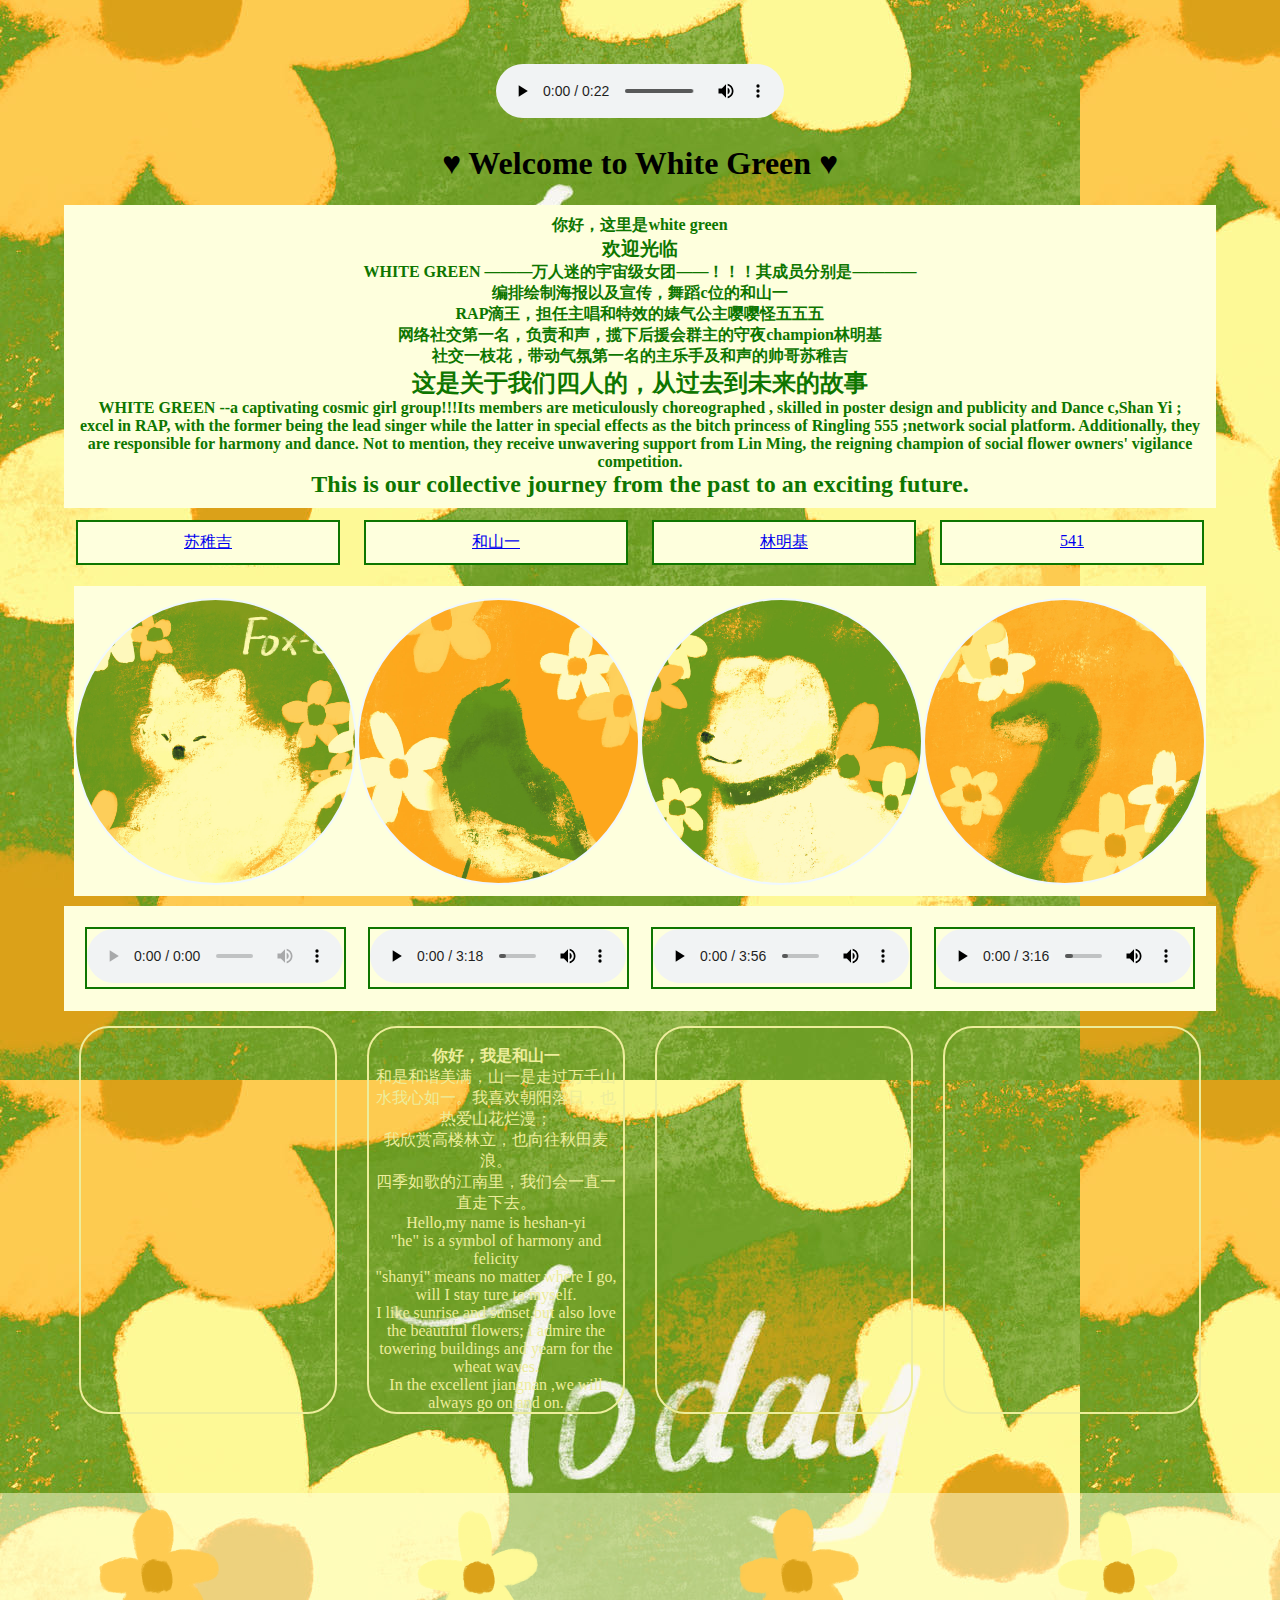
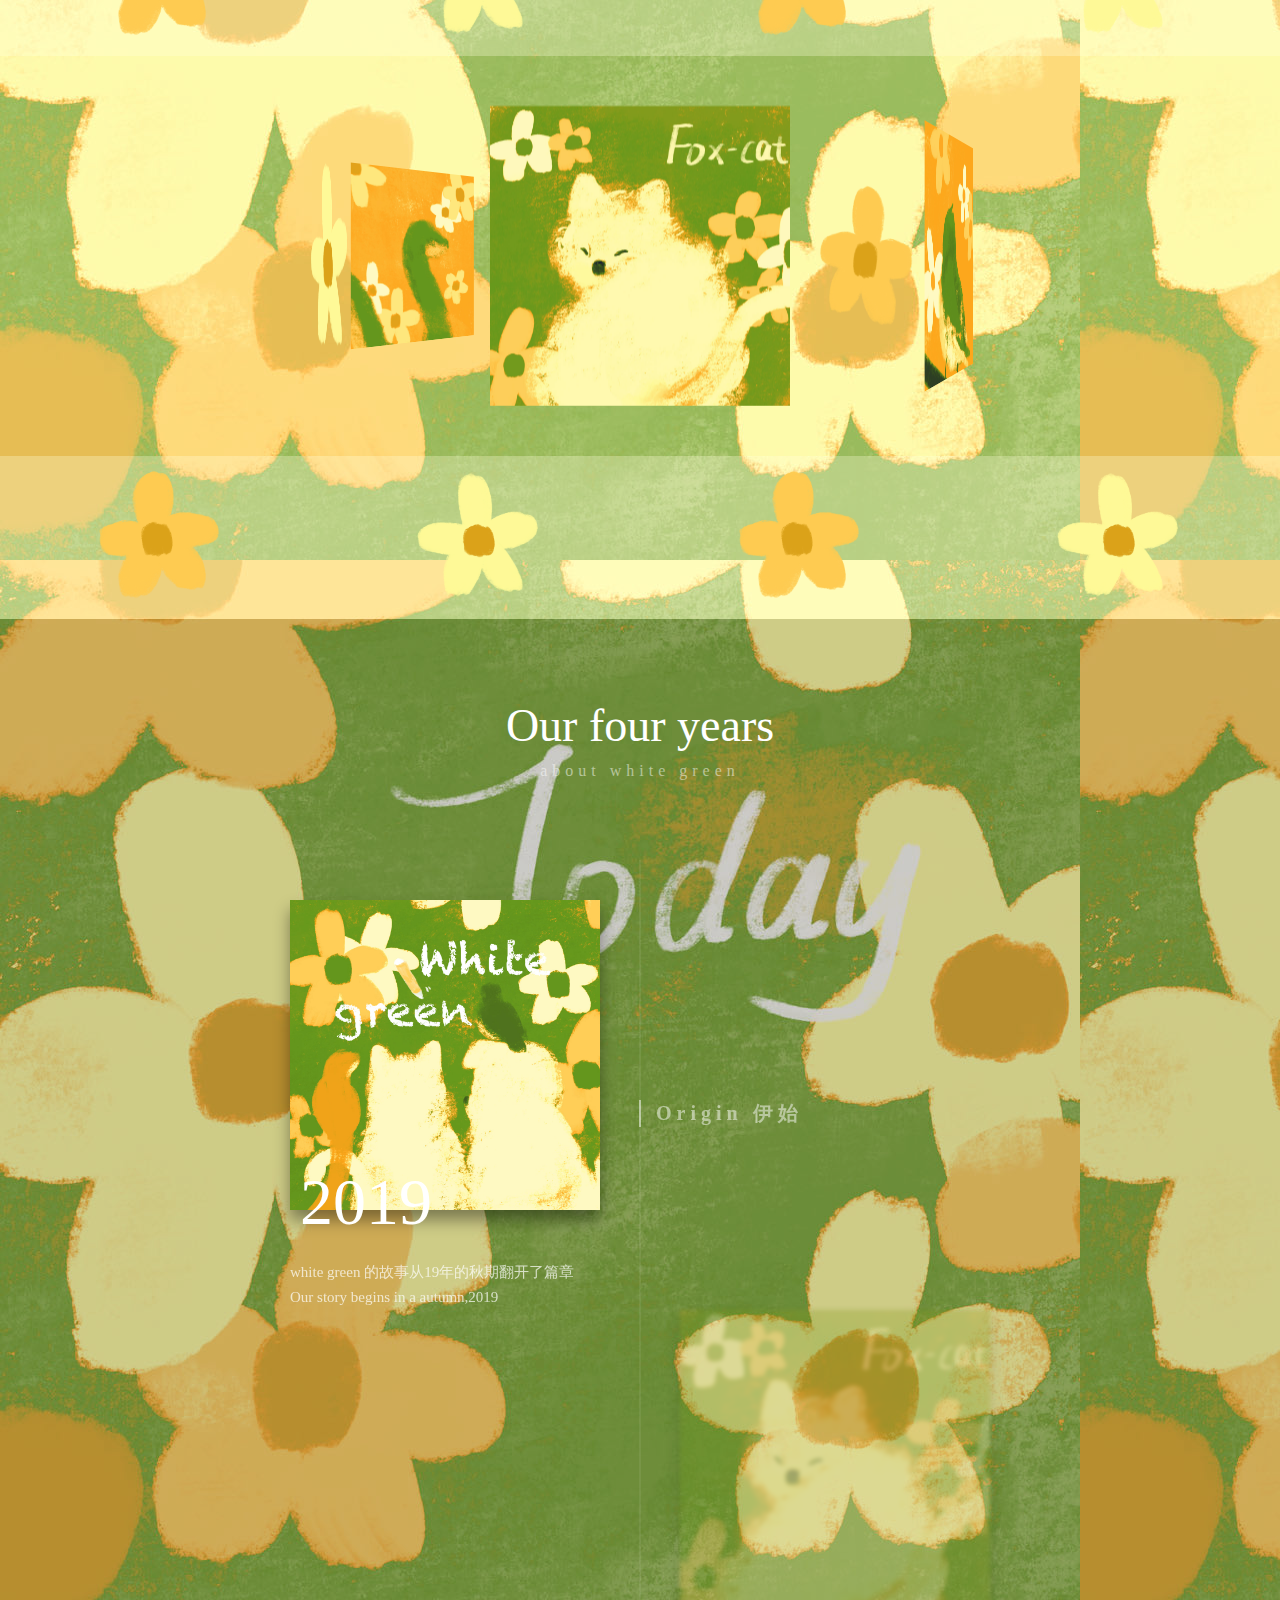
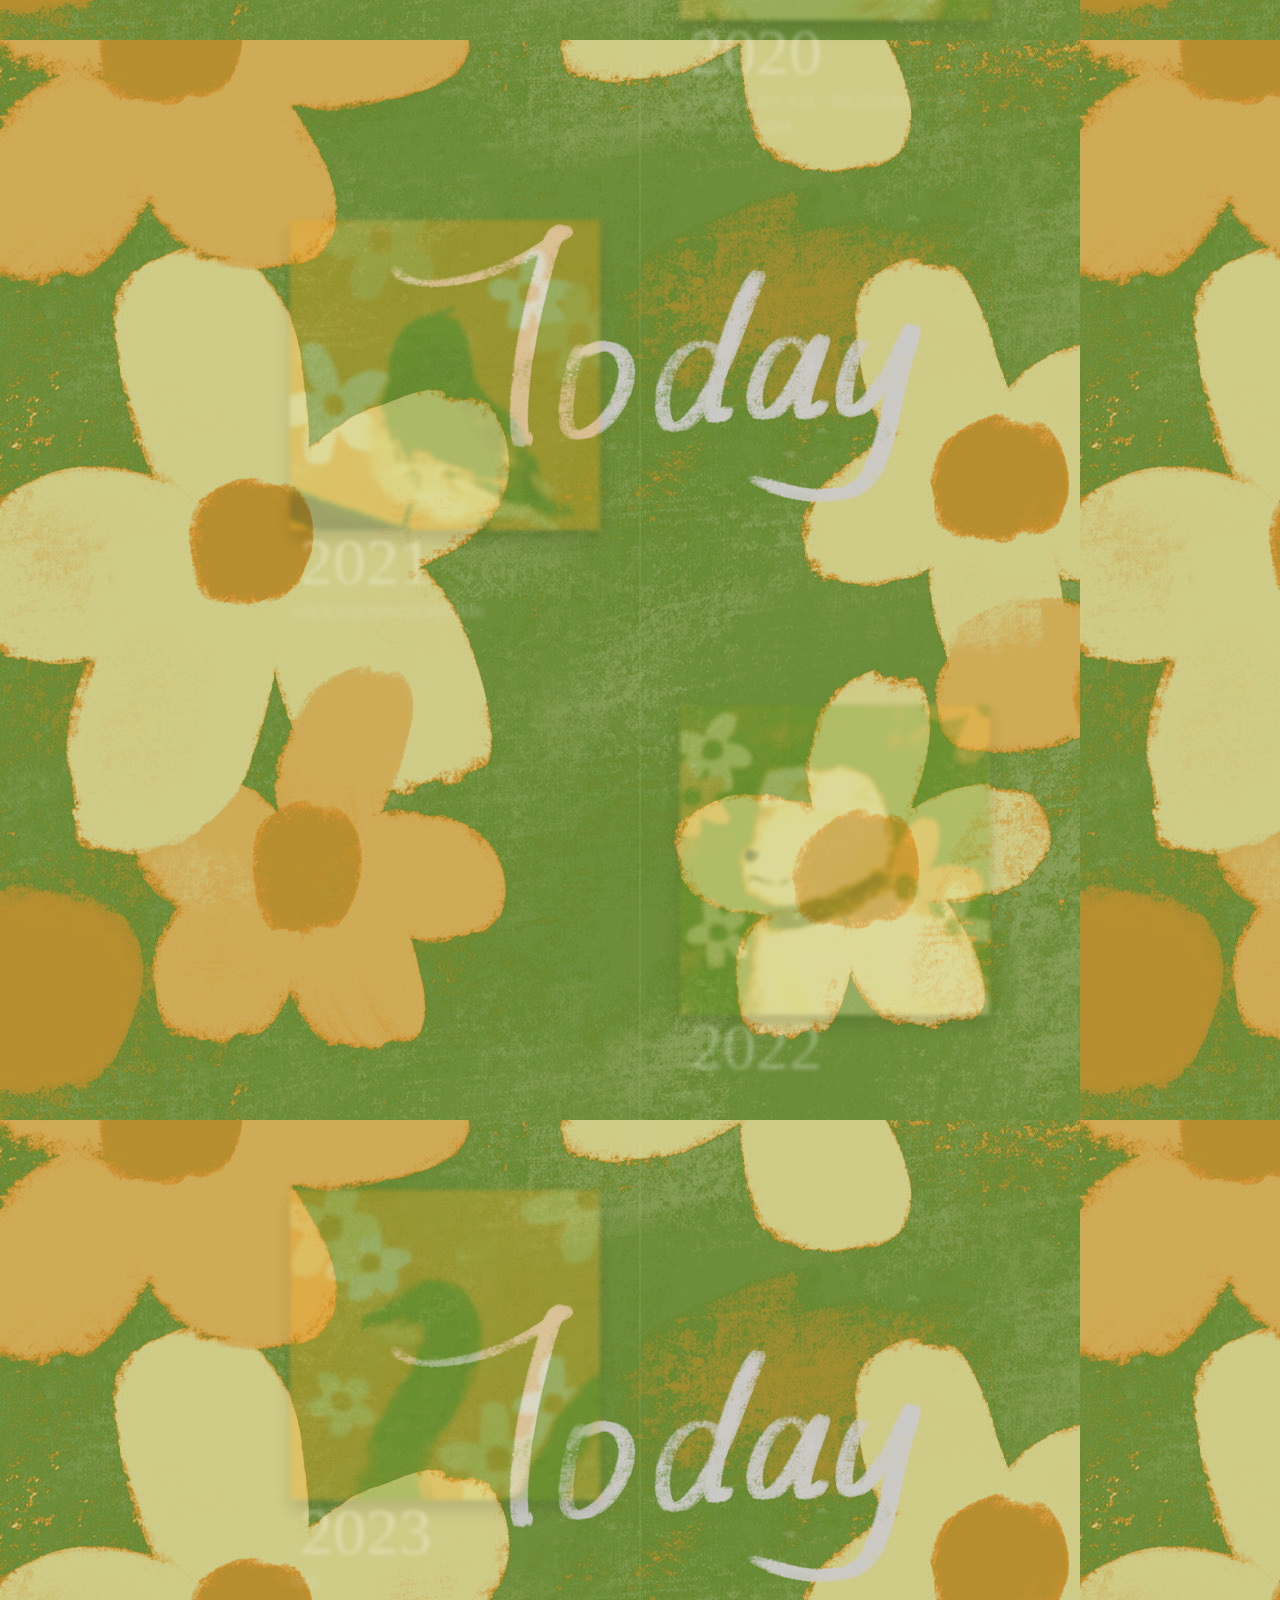
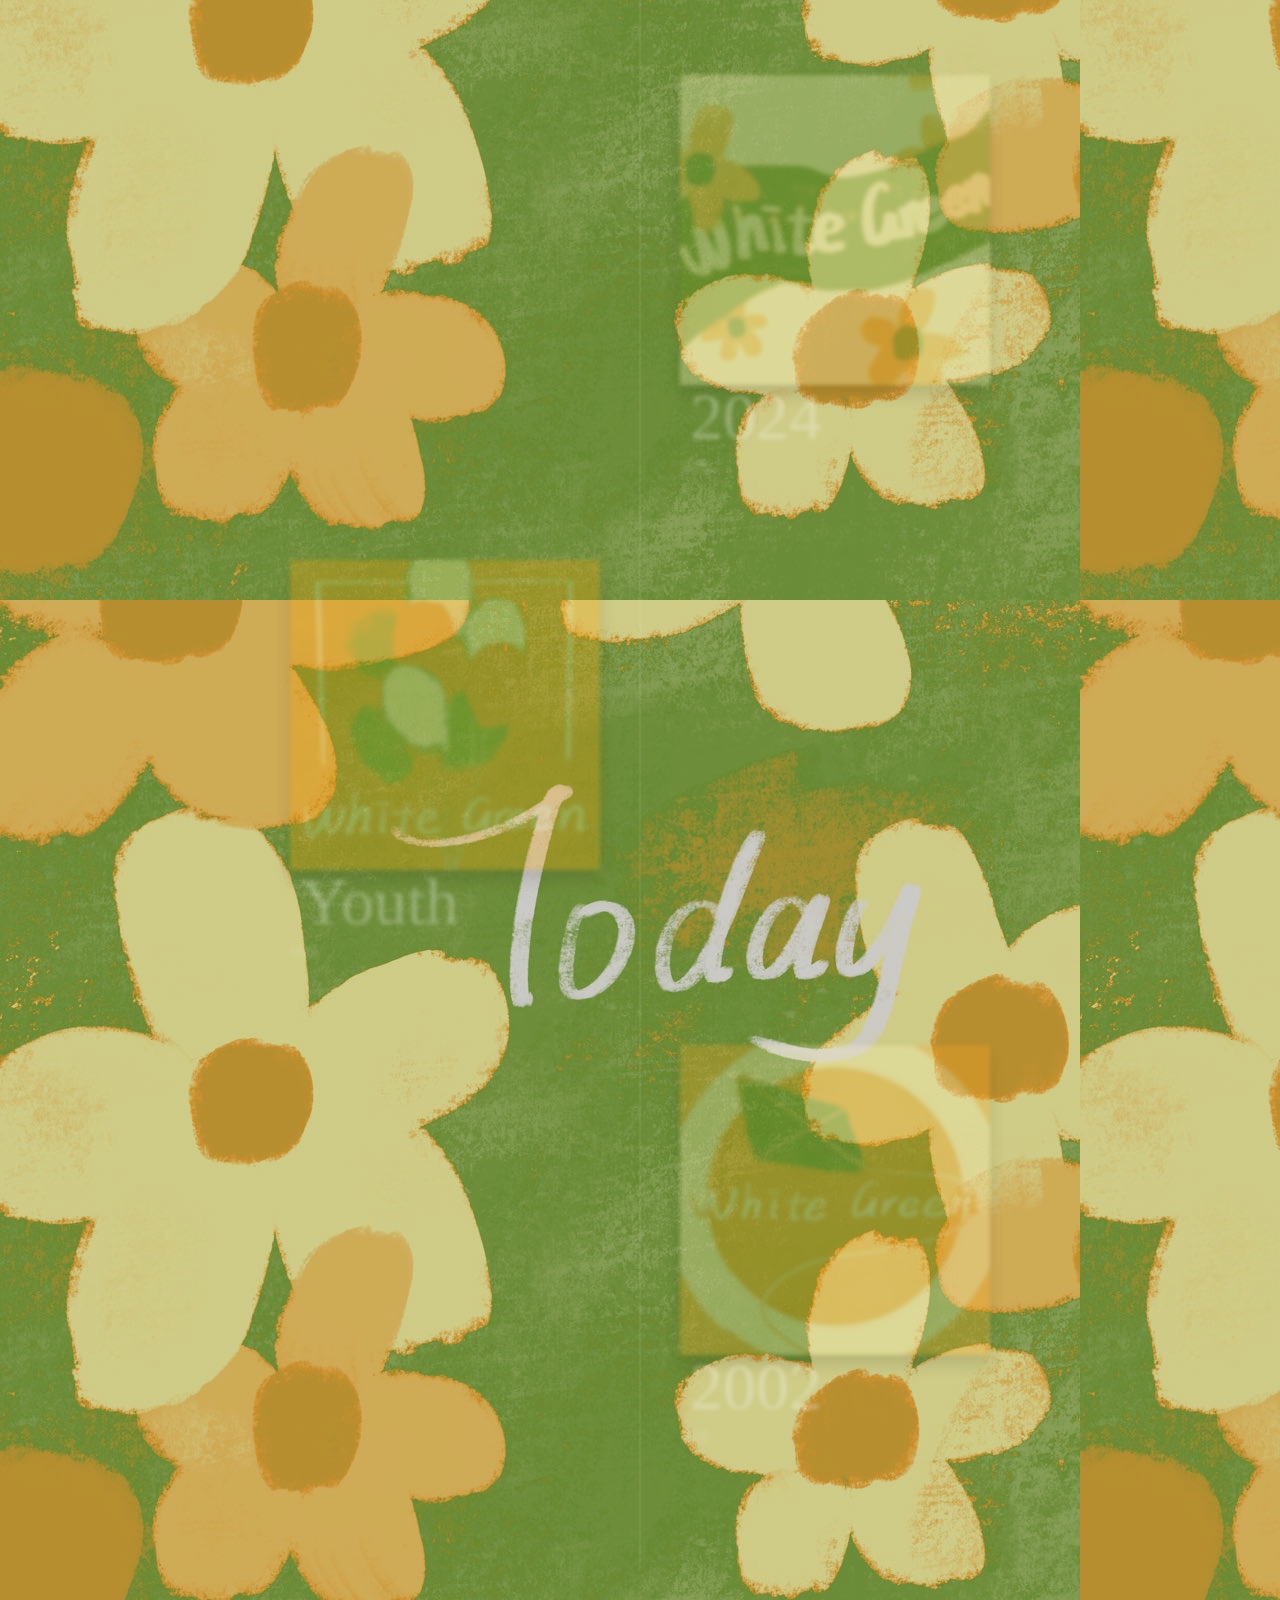
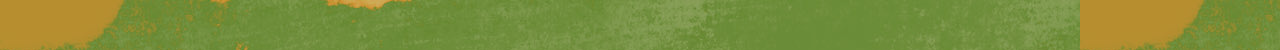
==== commit 48ada7e2: "Add files via upload" ====
--- a/index.html/index.html
+++ b/index.html/index.html
@@ -1,511 +1,521 @@
-<!DOCTYPE html>
-<html lang="en">
-  <head>
-    <meta charset="UTF-8" />
-    <meta name="viewport" content="width=device-width, initial-scale=1.0" />
-    <title>WHITE GREEN</title>
-    <style>
-      body {
-        margin: 0;
-        height: 100vh;
-        background-image: url(flower.jpg);
-      }
-      * {
-        border: 1px soli;
-      }
-      .flex {
-        display: flex;
-      }
-      .baise {
-        background-color: rgb(254, 255, 221);
-        padding: 10px;
-        color: rgb(14, 118, 0);
-      }
-      .flex1 {
-        flex: 1;
-      }
-      .column {
-        flex-direction: column;
-      }
-      .lvse {
-        color: aliceblue;
-        height: 360px;
-        margin: 10px;
-        background-color: rgb(254, 255, 221);
-      }
-      .mg8 {
-        margin: 8px;
-        border: 2px solid;
-
-
-      }
-      .mg16{
-        
-      }
-      .mgr8 {
-        margin-right: 8px;
-        border: 2px solid;
-        
-      }
-      .mgr8:hover{
-        border: 0px solid;
-        transition: border .5s;
-      }
-      .mgt8 {
-        margin-top: 8px;
-      }
-      .img1 {
-        background-image: url(fox.jpg);
-        background-size: cover;
-        border-radius: 50%;
-      }
-      .img2 {
-        background-image: url(bird.jpg);
-        background-size: cover;
-        border-radius: 50%;
-      }
-      .img3 {
-        background-image: url(dog.jpg);
-        background-size: cover;
-        border-radius: 50%;
-      }
-      .img4 {
-        background-image: url(snake.jpg);
-        background-size: cover;
-        border-radius: 50%;
-      }
-      .huise {
-        background-color: rgb(254, 255, 221,0.3);
-      }
-      @keyframes bianhua1 {
-        0% {
-          transform:rotate(0deg);
-        }
-        50% {
-          transform:rotate(360deg);
-        }
-        100% {
-          transform:rotate(720deg);
-        }
-      }
-      @keyframes bianhua2 {
-        0% {
-          transform:rotate(0deg);
-        }
-        50% {
-          transform:rotate(-360deg);
-        }
-        100% {
-          transform:rotate(-720deg);
-        }
-      }
-      .fox1 {
-        animation: bianhua1 40s linear infinite;
-      }
-      .fox2 {
-        animation: bianhua2 40s linear infinite;
-      }
-      .lvse02 {
-        color: rgb(237, 237, 156);
-        margin: 15px;
-        
-      }
-      .b{ /*圆角 */
-        border-radius: 30px;
-      }
-      .lvse02:hover .in{
-        transform: translate(0px,-8px);
-        height: 100%;
-        box-shadow: 10px 10px 11px 2px rgba(0, 0, 0, .5);
-        background-color:  rgb(143, 179, 59);transition: all 2s;
-      }
-      .clear{
-        clear: both;
-      }
-      .in{
-        height:0%;
-        background-color: rgb(143, 179, 59);
-      }
-      .imgf{
-        width:50%;
-        transition: all 3s ;
-      }
-      .imgf:hover{
-        transform:rotate(360deg);
-      }
-      @keyframes bianhuaA{
-        0%{transform: rotate(0deg);}
-        50%{
-          transform: rotate(360deg)
-          }
-        100%{
-          transform: rotate(0deg);
-        } }
-      section{
-        position: relative;
-        width: 200px;
-        height: 200px;
-        margin: 100px auto;
-        animation: rotate 20s linear infinite;
-      }
-      section:hover{
-        /*鼠标放，动画暂停*/
-        animation-play-state: paused;
-      }
-      section div{
-        position: absolute;
-        top: 0;
-        left: 0;
-        width: 100%;
-        height: 100%;
-        background: no-repeat;
-      }
-      section div:nth-child(1){
-        transform: translateZ(300px);
-      }
-      section div:nth-child(2){
-        transform: rotateY(60deg) translateZ(300px);
-      }
-      section div:nth-child(3){
-        transform: rotateY(120deg) translateZ(300px);
-      }
-      section div:nth-child(4){
-        transform: rotateY(180deg) translateZ(300px);
-      }
-      section div:nth-child(5){
-        transform: rotateY(240deg) translateZ(300px);
-      }
-      section div:nth-child(6){
-        transform: rotateY(300deg) translateZ(300px);
-      }
-      .pr{
-        transform-style: preserve-3d;
-      }
-      @keyframes rotate{
-        0%{transform: rotateY(0);}
-        100%{transform: rotateY(360deg);}
-      }
-      
-  
-    </style>
-    <link rel="stylesheet" href="time.css"
-  </head>
-  <body style="margin: 0px" ;class="flex">
-    <div style="margin:5%;"><center>
-      <!--标题区-->
-      <audio src="cishibishi.mp3" controls></audio>
-      <h1><div style="flex: 1;">♥ Welcome to White Green ♥</div></h1>
-      <!--内容区-->
-      <div class="flex1 column">
-        <!--前言-->
-        <div style="flex: 1" class="baise">
-          <strong>
-            你好，这里是white green <br />
-            <h3>欢迎光临</h3>
-            WHITE GREEN
-            ———万人迷的宇宙级女团——！！！其成员分别是————编排绘制海报以及宣传，舞蹈c位的和山一
-            <br />RAP滴王，担任主唱和特效的婊气公主嘤嘤怪五五五
-            <br />网络社交第一名，负责和声与舞蹈，顺便揽下后援会群主的守夜champion林明基
-            <br />社交一枝花，带动气氛第一名的主乐手及和声的帅哥苏稚吉
-            <h2>这是关于我们四人的，从过去到未来的故事</h2>
-            WHITE GREEN --a captivating cosmic girl group!!!Its members are
-            meticulously choreographed , skilled in poster design and publicity
-            and Dance c,Shan Yi ; <br />excel in RAP, with the former being the
-            lead singer while the latter in special effects as the bitch
-            princess of Ringling 555 ;network social platform. Additionally,
-            they are responsible for harmony and dance. Not to mention, they
-            receive unwavering support from Lin Ming, the reigning champion of
-            social flower owners' vigilance competition.
-            <h2>
-              This is our collective journey from the past to an exciting
-              future.
-            </h2>
-          </strong>
-        </div>
-        <!--名字跳转-->
-        <div class="flex">
-          <!--1-->
-          <div style="flex: 1" class="mg8 baise ">
-            <a
-              href="https://v.qq.com/?ptag=qqbrowser&ADTAG=zd-tdh"
-              name="苏稚吉"
-              >苏稚吉</a
-            >
-          </div>
-          <!--2-->
-          <div style="flex: 1" class="mg8 baise">
-            <a
-              href="https://v.qq.com/?ptag=qqbrowser&ADTAG=zd-tdh"
-              name="和山一"
-              >和山一</a
-            >
-          </div>
-          <!--3-->
-          <div style="flex: 1" class="mg8 baise">
-            <a
-              href="https://heshan-yi.github.io/linming-ji/"
-              name="林明基"
-              >林明基</a
-            >
-          </div>
-          <!--4-->
-          <div style="flex: 1" class="mg8 baise">
-            <a
-              href="https://v.qq.com/?ptag=qqbrowser&ADTAG=zd-tdh"
-              name="541"
-              >541</a
-            >
-          </div>
-        </div>
-        <!--个人分区-->
-        <div class="flex lvse">
-          <!--1-->
-          <div style="flex: 1" class="mg8 img1 bianhua1 fox1"></div>
-          <!--2-->
-          <div style="flex: 1" class="mg8 img2 bianhua2 fox2"></div>
-          <!--3-->
-          <div style="flex: 1" class="mg8 img3 bianhua1 fox1"></div>
-          <!--4-->
-          <div style="flex: 1" class="mg8 img4 bianhua2 fox2"></div>
-        </div>
-        <!--个人编曲-->
-        <div class="flex baise" style="flex-direction: row;">
-          <!--1'-->
-          <div style="flex: 1" class="mg8">
-            <audio
-              src="いのちの名前.mp3"
-              controls style="width:100%;"
-            ></audio>
-          </div>
-          <!--2'-->
-          <div style="flex: 1;" class="mg8">
-            <audio
-              src="吉卜力.mp3"
-              controls style="width:100%;"
-            ></audio>
-          </div>
-          <!--3'-->
-          <div style="flex: 1" class="mg8">
-            <audio
-              src="lingya.mp3"
-              controls style="width:100%;"
-            ></audio>
-          </div>
-          <!--4'-->
-          <div style="flex: 1" class="mg8">
-            <audio
-              src="风之通道.mp3"
-              controls style="width:100%;"
-            ></audio>
-          </div>
-        </div>
-        <!--自我介绍-->
-        <div1 style="flex:1;" class="flex">
-          <!--1-->
-          <divs style="flex: 1" class="mgr8 lvse02 b">
-            <div class="in b"></div>
-          </divs>
-          <!--2-->
-          <divs style="flex: 1;" class="mgr8 lvse02 b">
-            <div class="in b">
-              <strong><br/>你好，我是和山一</strong>
-              <p>和是和谐美满，山一是走过万千山水我心如一。我喜欢朝阳落日，也热爱山花烂漫；
-                <br/>我欣赏高楼林立，也向往秋田麦浪。
-                <br/>四季如歌的江南里，我们会一直一直走下去。
-                <br/>Hello,my name is heshan-yi
-                <br/>"he" is a symbol of harmony and felicity 
-                <br/>"shanyi" means no matter where I go,
-                <br/>will I stay ture to myself.
-                <br/>I like sunrise and sunset,but also love the beautiful flowers;
-                I admire the towering buildings and yearn for the wheat waves.
-                <br/>In the excellent jiangnan ,we will always go on and on.
-              </p>
-            </div>
-            
-          </divs>
-          <!--3-->
-          <divs style="flex: 1" class="mgr8 lvse02 b">
-            <div class="in b"></div>
-          </divs>
-          <!--4-->
-          <divs style="flex: 1" class="mgr8 lvse02 b">
-            <div class="in b"></div>
-          </divs>
-        </div>
-      </div>
-    </div></center>
-
-    
-    <!--集体栏-->
-    <div class="flex:1 huise" style="perspective: 900px;" >
-      <!--flower-->
-      <div class="flex huise">
-       <div style="flex: 1;"><center><img class="imgf" src="yellow fllower.png"></center></div>
-       <div style="flex: 1;"><center><img class="imgf" src="white fllower.png"></center></div>
-       <div style="flex: 1;"><center><img class="imgf" src="yellow fllower.png"></center></div>
-       <div style="flex: 1;"><center><img class="imgf" src="white fllower.png"></center></div>
-      </div>
-      <!--旋转木马-->
-      <section style="flex;" class="pr">
-        <div><img src="fox.jpg" style="width: 100%;height: 100%;"></div>
-        <div><img src="bird.jpg" style="width: 100%;height: 100%;"></div>
-        <div><img src="yellow fllower.png" style="width: 100%;height: 100%;" class="imgf"></div>
-        <div><img src="dog.jpg" style="width: 100%;height: 100%;"></div>
-        <div><img src="snake.jpg" style="width: 100%;height: 100%;"></div>
-        <div><img src="white fllower.png" style="width: 100%;height: 100%;" class="imgf"></div>
-      </section>
-      <!--flower-->
-      <div class="huise flex">
-       <div style="flex: 1;"><center><img class="imgf" src="yellow fllower.png"></center></div>
-       <div style="flex: 1;"><center><img class="imgf" src="white fllower.png"></center></div>
-       <div style="flex: 1;"><center><img class="imgf" src="yellow fllower.png"></center></div>
-       <div style="flex: 1;"><center><img class="imgf" src="white fllower.png"></center></div>
-      </div>
-    </div>
-    
-    <!--时间轴-->
-    </div><div class="shell" id="shell">
-      <div class="header">
-        <h2 class="title">Our four years</h2>
-        <h3 class="subtitle">about white green</h3>
-      </div>
-      <div class="timeline">
-        <div class="item" data-text="Origin 伊始">
-          <div class="content">
-            <img src="四人.jpg" alt="" class="img" />
-            <h2 class="content-title">2019</h2>
-            <p class="content-desc">
-              white green 的故事从19年的秋期翻开了篇章
-              <br />Our story begins in a autumn,2019
-            </p>
-          </div>
-        </div>
-
-        <div class="item" data-text="Official start 正式建立">
-          <div class="content">
-            <img src="fox.jpg" alt="" class="img" />
-            <h2 class="content-title">2020</h2>
-            <p class="content-desc">
-              在二零年五月十六日，我们正式创建了名为white green的团体
-              <br />
-            </p>
-          </div>
-        </div>
-
-        <div class="item" data-text=" 成长 Grow up">
-          <div class="content">
-            <img src="bird.jpg" alt="" class="img" />
-            <h2 class="content-title">2021</h2>
-            <p class="content-desc">分隔无法成为我们之间的隔阂</p>
-          </div>
-        </div>
-
-        <div class="item" data-text=" 发展 Develop">
-          <div class="content">
-            <img src="dog.jpg" alt="" class="img" />
-            <h2 class="content-title">2022</h2>
-            <p class="content-desc">待续</p>
-          </div>
-        </div>
-
-        <div class="item" data-text="现在 Now">
-          <div class="content">
-            <img src="snake.jpg" alt="" class="img" />
-            <h2 class="content-title">2023</h2>
-            <p class="content-desc">待续</p>
-          </div>
-        </div>
-
-        <div class="item" data-text="未来 Future">
-          <div class="content">
-            <img src="wg.jpg" alt="" class="img" />
-            <h2 class="content-title">2024</h2>
-            <p class="content-desc">待续</p>
-          </div>
-        </div>
-
-        <div class="item" data-text="Our youth 我们的青春">
-          <div class="content">
-            <img src="气球.jpg" alt="" class="img" />
-            <h2 class="content-title">Youth</h2>
-            <p class="content-desc">待续</p>
-          </div>
-        </div>
-
-        <div class="item" data-text="The end 末尾">
-          <div class="content">
-            <img src="风筝.jpg" alt="" class="img" />
-            <h2 class="content-title">2002</h2>
-            <p class="content-desc">待续</p>
-          </div>
-        </div>
-      </div>
-    </div>
-
-    <script src="https://cdnjs.cloudflare.com/ajax/libs/jquery/3.1.0/jquery.min.js"></script>
-    <script>
-      (function ($) {
-        $.fn.timeline = function () {
-          var selectors = {
-            id: $(this),
-            item: $(this).find(".item"),
-            activeClass: "item--active",
-            img: ".img",
-          };
-          // 将第一个时间轴项目激活，并设置时间轴背景图片为第一个项目的图片
-          selectors.item.eq(0).addClass(selectors.activeClass);
-          selectors.id.css(
-            "background-image",
-            "url(" +
-              selectors.item.first().find(selectors.img).attr("src") +
-              ")"
-          );
-          // 获取时间轴项目的总数
-          var itemLength = selectors.item.length;
-          // 当页面滚动时，触发滚动事件
-          $(window).scroll(function () {
-            var max, min;
-            // 获取页面滚动的距离
-            var pos = $(this).scrollTop();
-            selectors.item.each(function (i) {
-              // 获取当前时间轴项目的最小和最大高度
-              min = $(this).offset().top;
-              max = $(this).height() + $(this).offset().top;
-              var that = $(this);
-              // 如果滚动到最后一个项目，并且超过了当前项目高度的一半，
-              // 则将最后一个项目设置为激活状态，并设置背景图片为最后一个项目的图片
-              if (i == itemLength - 2 && pos > min + $(this).height() / 2) {
-                selectors.item.removeClass(selectors.activeClass);
-                selectors.id.css(
-                  "background-image",
-                  "url(" +
-                    selectors.item.last().find(selectors.img).attr("src") +
-                    ")"
-                );
-                selectors.item.last().addClass(selectors.activeClass);
-              }
-              // 如果当前滚动位置在当前项目的最小和最大高度之间，
-              // 则将当前项目设置为激活状态，并设置背景图片为当前项目的图片
-              else if (pos <= max - 10 && pos >= min) {
-                selectors.id.css(
-                  "background-image",
-                  "url(" + $(this).find(selectors.img).attr("src") + ")"
-                );
-                selectors.item.removeClass(selectors.activeClass);
-                $(this).addClass(selectors.activeClass);
-              }
-            });
-          });
-        };
-      })(jQuery);
-      /*
-        最后，我们调用 timeline 插件并传入时间轴的 ID 作为参数。
-        这将启用时间轴插件并为该时间轴绑定滚动事件。
-        */
-      $("#shell").timeline();
-    </script>
-    <span class="clear"></span>
-    
-  </body>
-</html>
-
+<!DOCTYPE html>
+<html lang="en">
+  <head>
+    <meta charset="UTF-8" />
+    <meta name="viewport" content="width=device-width, initial-scale=1.0" />
+    <title>WHITE GREEN</title>
+    <style>
+      body {
+        margin: 0;
+        height: 100vh;
+        background-image: url(flower.jpg);
+      }
+      * {
+        border: 1px soli;
+      }
+      .flex {
+        display: flex;
+      }
+      .baise {
+        background-color: rgb(254, 255, 221);
+        padding: 10px;
+        color: rgb(14, 118, 0);
+      }
+      .flex1 {
+        flex: 1;
+      }
+      .column {
+        flex-direction: column;
+      }
+      .lvse {
+        color: aliceblue;
+        padding-top: 1%;
+        padding-bottom: 1%;
+        /* padding-left: 2%;
+        padding-right: 2%; */
+        margin: 10px;
+        background-color: rgb(254, 255, 221);
+      }
+      .mg8 {
+        margin: 1%;
+        border: 2px solid;
+
+
+      }
+      .mg16{
+        
+      }
+      .mgr8 {
+        margin-right: 8px;
+        border: 2px solid;
+        
+      }
+      .mgr8:hover{
+        border: 0px solid;
+        transition: border .5s;
+      }
+      .mgt8 {
+        margin-top: 8px;
+      }
+      .img1 {
+        background-image: url(fox.jpg);
+        background-size: cover;
+        border-radius: 50%;
+      }
+      .img2 {
+        background-image: url(bird.jpg);
+        background-size: cover;
+        border-radius: 50%;
+      }
+      .img3 {
+        background-image: url(dog.jpg);
+        background-size: cover;
+        border-radius: 50%;
+      }
+      .img4 {
+        background-image: url(snake.jpg);
+        background-size: cover;
+        border-radius: 50%;
+      }
+      .huise {
+        background-color: rgb(254, 255, 221,0.3);
+      }
+      @keyframes bianhua1 {
+        0% {
+          transform:rotate(0deg);
+        }
+        50% {
+          transform:rotate(360deg);
+        }
+        100% {
+          transform:rotate(720deg);
+        }
+      }
+      @keyframes bianhua2 {
+        0% {
+          transform:rotate(0deg);
+        }
+        50% {
+          transform:rotate(-360deg);
+        }
+        100% {
+          transform:rotate(-720deg);
+        }
+      }
+      .yuan{
+        width: 25%;
+        height: 0;
+        padding-top: 25%;
+        margin:0;
+      }
+      .fox1 {
+        animation: bianhua1 40s linear infinite;
+      }
+      .fox2 {
+        animation: bianhua2 40s linear infinite;
+      }
+      .lvse02 {
+        color: rgb(237, 237, 156);
+        margin: 15px;
+        
+      }
+      .b{ /*圆角 */
+        border-radius: 30px;
+      }
+      .lvse02:hover .in{
+        transform: translate(0px,-8px);
+        height: 100%;
+        box-shadow: 10px 10px 11px 2px rgba(0, 0, 0, .5);
+        background-color:  rgb(143, 179, 59);transition: all 2s;
+      }
+      .clear{
+        clear: both;
+      }
+      .in{
+        height:0%;
+        background-color: rgb(143, 179, 59);
+      }
+      .imgf{
+        width:50%;
+        transition: all 3s ;
+      }
+      .imgf:hover{
+        transform:rotate(360deg);
+      }
+      @keyframes bianhuaA{
+        0%{transform: rotate(0deg);}
+        50%{
+          transform: rotate(360deg)
+          }
+        100%{
+          transform: rotate(0deg);
+        } }
+      section{
+        position: relative;
+        width: 200px;
+        height: 200px;
+        margin: 100px auto;
+        animation: rotate 20s linear infinite;
+      }
+      section:hover{
+        /*鼠标放，动画暂停*/
+        animation-play-state: paused;
+      }
+      section div{
+        position: absolute;
+        top: 0;
+        left: 0;
+        width: 100%;
+        height: 100%;
+        background: no-repeat;
+      }
+      section div:nth-child(1){
+        transform: translateZ(300px);
+      }
+      section div:nth-child(2){
+        transform: rotateY(60deg) translateZ(300px);
+      }
+      section div:nth-child(3){
+        transform: rotateY(120deg) translateZ(300px);
+      }
+      section div:nth-child(4){
+        transform: rotateY(180deg) translateZ(300px);
+      }
+      section div:nth-child(5){
+        transform: rotateY(240deg) translateZ(300px);
+      }
+      section div:nth-child(6){
+        transform: rotateY(300deg) translateZ(300px);
+      }
+      .pr{
+        transform-style: preserve-3d;
+      }
+      @keyframes rotate{
+        0%{transform: rotateY(0);}
+        100%{transform: rotateY(360deg);}
+      }
+      
+  
+    </style>
+    <link rel="stylesheet" href="time.css"
+  </head>
+  <body style="margin: 0px" ;class="flex">
+    <div style="margin: 5%;"><center>
+      <!--标题区-->
+      <audio src="cishibishi.mp3" controls style="width: 25%;"></audio>
+      <h1><div style="flex: 1;margin:2%;">♥ Welcome to White Green ♥</div></h1>
+      <!--内容区-->
+      <div >
+        <!--前言-->
+        <div style="flex: 1" class="baise">
+          <strong>
+            你好，这里是white green <br />
+            <h3>欢迎光临</h3>
+            WHITE GREEN
+            ———万人迷的宇宙级女团——！！！其成员分别是————
+            <br/>编排绘制海报以及宣传，舞蹈c位的和山一
+            <br />RAP滴王，担任主唱和特效的婊气公主嘤嘤怪五五五
+            <br />网络社交第一名，负责和声，揽下后援会群主的守夜champion林明基
+            <br />社交一枝花，带动气氛第一名的主乐手及和声的帅哥苏稚吉
+            <h2>这是关于我们四人的，从过去到未来的故事</h2>
+            WHITE GREEN --a captivating cosmic girl group!!!Its members are
+            meticulously choreographed , skilled in poster design and publicity
+            and Dance c,Shan Yi ; <br />excel in RAP, with the former being the
+            lead singer while the latter in special effects as the bitch
+            princess of Ringling 555 ;network social platform. Additionally,
+            they are responsible for harmony and dance. Not to mention, they
+            receive unwavering support from Lin Ming, the reigning champion of
+            social flower owners' vigilance competition.
+            <h2>
+              This is our collective journey from the past to an exciting
+              future.
+            </h2>
+          </strong>
+        </div>
+        <!--名字跳转-->
+        <div class="flex">
+          <!--1-->
+          <div style="flex: 1" class="mg8 baise ">
+            <a
+              href="https://v.qq.com/?ptag=qqbrowser&ADTAG=zd-tdh"
+              name="苏稚吉"
+              >苏稚吉</a
+            >
+          </div>
+          <!--2-->
+          <div style="flex: 1" class="mg8 baise">
+            <a
+              href="https://v.qq.com/?ptag=qqbrowser&ADTAG=zd-tdh"
+              name="和山一"
+              >和山一</a
+            >
+          </div>
+          <!--3-->
+          <div style="flex: 1" class="mg8 baise">
+            <a
+              href="https://v.qq.com/?ptag=qqbrowser&ADTAG=zd-tdh"
+              name="林明基"
+              >林明基</a
+            >
+          </div>
+          <!--4-->
+          <div style="flex: 1" class="mg8 baise">
+            <a
+              href="https://v.qq.com/?ptag=qqbrowser&ADTAG=zd-tdh"
+              name="541"
+              >541</a
+            >
+          </div>
+        </div>
+        <!--个人分区-->
+        <div class="flex lvse">
+          <!--1-->
+          <div style="flex: 1" class="mg8 img1 bianhua1 fox1 yuan "></div>
+          <!--2-->
+          <div style="flex: 1" class="mg8 img2 bianhua2 fox2 yuan "></div>
+          <!--3-->
+          <div style="flex: 1" class="mg8 img3 bianhua1 fox1 yuan "></div>
+          <!--4-->
+          <div style="flex: 1" class="mg8 img4 bianhua2 fox2 yuan "></div>
+        </div>
+        <!--个人编曲-->
+        <div class="flex baise" style="flex-direction: row;">
+          <!--1'-->
+          <div style="flex: 1" class="mg8">
+            <audio
+              src="いのちの名前.mp3"
+              controls style="width:100%;"
+            ></audio>
+          </div>
+          <!--2'-->
+          <div style="flex: 1;" class="mg8">
+            <audio
+              src="吉卜力.mp3"
+              controls style="width:100%;"
+            ></audio>
+          </div>
+          <!--3'-->
+          <div style="flex: 1" class="mg8">
+            <audio
+              src="lingya.mp3"
+              controls style="width:100%;"
+            ></audio>
+          </div>
+          <!--4'-->
+          <div style="flex: 1" class="mg8">
+            <audio
+              src="风之通道.mp3"
+              controls style="width:100%;"
+            ></audio>
+          </div>
+        </div>
+        <!--自我介绍-->
+        <div1 style="flex:1;" class="flex">
+          <!--1-->
+          <divs style="flex: 1" class="mgr8 lvse02 b">
+            <div class="in b"></div>
+          </divs>
+          <!--2-->
+          <divs style="flex: 1;" class="mgr8 lvse02 b">
+            <div class="in b">
+              <strong><br/>你好，我是和山一</strong>
+              <p>和是和谐美满，山一是走过万千山水我心如一。我喜欢朝阳落日，也热爱山花烂漫；
+                <br/>我欣赏高楼林立，也向往秋田麦浪。
+                <br/>四季如歌的江南里，我们会一直一直走下去。
+                <br/>Hello,my name is heshan-yi
+                <br/>"he" is a symbol of harmony and felicity 
+                <br/>"shanyi" means no matter where I go,
+                <br/>will I stay ture to myself.
+                <br/>I like sunrise and sunset,but also love the beautiful flowers;
+                I admire the towering buildings and yearn for the wheat waves.
+                <br/>In the excellent jiangnan ,we will always go on and on.
+              </p>
+            </div>
+            
+          </divs>
+          <!--3-->
+          <divs style="flex: 1" class="mgr8 lvse02 b">
+            <div class="in b"></div>
+          </divs>
+          <!--4-->
+          <divs style="flex: 1" class="mgr8 lvse02 b">
+            <div class="in b"></div>
+          </divs>
+        </div>
+      </div>
+    </div></center>
+
+    
+    <!--集体栏-->
+    <div class="flex:1 huise" style="perspective: 900px;" >
+      <!--flower-->
+      <div class="flex huise">
+       <div style="flex: 1;"><center><img class="imgf" src="yellow fllower.png"></center></div>
+       <div style="flex: 1;"><center><img class="imgf" src="white fllower.png"></center></div>
+       <div style="flex: 1;"><center><img class="imgf" src="yellow fllower.png"></center></div>
+       <div style="flex: 1;"><center><img class="imgf" src="white fllower.png"></center></div>
+      </div>
+      <!--旋转木马-->
+      <section style="flex;" class="pr">
+        <div><img src="fox.jpg" style="width: 100%;height: 100%;"></div>
+        <div><img src="bird.jpg" style="width: 100%;height: 100%;"></div>
+        <div><img src="yellow fllower.png" style="width: 100%;height: 100%;" class="imgf"></div>
+        <div><img src="dog.jpg" style="width: 100%;height: 100%;"></div>
+        <div><img src="snake.jpg" style="width: 100%;height: 100%;"></div>
+        <div><img src="white fllower.png" style="width: 100%;height: 100%;" class="imgf"></div>
+      </section>
+      <!--flower-->
+      <div class="huise flex">
+       <div style="flex: 1;"><center><img class="imgf" src="yellow fllower.png"></center></div>
+       <div style="flex: 1;"><center><img class="imgf" src="white fllower.png"></center></div>
+       <div style="flex: 1;"><center><img class="imgf" src="yellow fllower.png"></center></div>
+       <div style="flex: 1;"><center><img class="imgf" src="white fllower.png"></center></div>
+      </div>
+    </div>
+    
+    <!--时间轴-->
+    </div><div class="shell" id="shell">
+      <div class="header">
+        <h2 class="title">Our four years</h2>
+        <h3 class="subtitle">about white green</h3>
+      </div>
+      <div class="timeline">
+        <div class="item" data-text="Origin 伊始">
+          <div class="content">
+            <img src="四人.jpg" alt="" class="img" />
+            <h2 class="content-title">2019</h2>
+            <p class="content-desc">
+              white green 的故事从19年的秋期翻开了篇章
+              <br />Our story begins in a autumn,2019
+            </p>
+          </div>
+        </div>
+
+        <div class="item" data-text="Official start 正式建立">
+          <div class="content">
+            <img src="fox.jpg" alt="" class="img" />
+            <h2 class="content-title">2020</h2>
+            <p class="content-desc">
+              在二零年五月十六日，我们正式创建了名为white green的团体
+              <br />
+            </p>
+          </div>
+        </div>
+
+        <div class="item" data-text=" 成长 Grow up">
+          <div class="content">
+            <img src="bird.jpg" alt="" class="img" />
+            <h2 class="content-title">2021</h2>
+            <p class="content-desc">分隔无法成为我们之间的隔阂</p>
+          </div>
+        </div>
+
+        <div class="item" data-text=" 发展 Develop">
+          <div class="content">
+            <img src="dog.jpg" alt="" class="img" />
+            <h2 class="content-title">2022</h2>
+            <p class="content-desc">待续</p>
+          </div>
+        </div>
+
+        <div class="item" data-text="现在 Now">
+          <div class="content">
+            <img src="snake.jpg" alt="" class="img" />
+            <h2 class="content-title">2023</h2>
+            <p class="content-desc">待续</p>
+          </div>
+        </div>
+
+        <div class="item" data-text="未来 Future">
+          <div class="content">
+            <img src="wg.jpg" alt="" class="img" />
+            <h2 class="content-title">2024</h2>
+            <p class="content-desc">待续</p>
+          </div>
+        </div>
+
+        <div class="item" data-text="Our youth 我们的青春">
+          <div class="content">
+            <img src="气球.jpg" alt="" class="img" />
+            <h2 class="content-title">Youth</h2>
+            <p class="content-desc">待续</p>
+          </div>
+        </div>
+
+        <div class="item" data-text="The end 末尾">
+          <div class="content">
+            <img src="风筝.jpg" alt="" class="img" />
+            <h2 class="content-title">2002</h2>
+            <p class="content-desc">待续</p>
+          </div>
+        </div>
+      </div>
+    </div>
+
+    <script src="https://cdnjs.cloudflare.com/ajax/libs/jquery/3.1.0/jquery.min.js"></script>
+    <script>
+      (function ($) {
+        $.fn.timeline = function () {
+          var selectors = {
+            id: $(this),
+            item: $(this).find(".item"),
+            activeClass: "item--active",
+            img: ".img",
+          };
+          // 将第一个时间轴项目激活，并设置时间轴背景图片为第一个项目的图片
+          selectors.item.eq(0).addClass(selectors.activeClass);
+          selectors.id.css(
+            "background-image",
+            "url(" +
+              selectors.item.first().find(selectors.img).attr("src") +
+              ")"
+          );
+          // 获取时间轴项目的总数
+          var itemLength = selectors.item.length;
+          // 当页面滚动时，触发滚动事件
+          $(window).scroll(function () {
+            var max, min;
+            // 获取页面滚动的距离
+            var pos = $(this).scrollTop();
+            selectors.item.each(function (i) {
+              // 获取当前时间轴项目的最小和最大高度
+              min = $(this).offset().top;
+              max = $(this).height() + $(this).offset().top;
+              var that = $(this);
+              // 如果滚动到最后一个项目，并且超过了当前项目高度的一半，
+              // 则将最后一个项目设置为激活状态，并设置背景图片为最后一个项目的图片
+              if (i == itemLength - 2 && pos > min + $(this).height() / 2) {
+                selectors.item.removeClass(selectors.activeClass);
+                selectors.id.css(
+                  "background-image",
+                  "url(" +
+                    selectors.item.last().find(selectors.img).attr("src") +
+                    ")"
+                );
+                selectors.item.last().addClass(selectors.activeClass);
+              }
+              // 如果当前滚动位置在当前项目的最小和最大高度之间，
+              // 则将当前项目设置为激活状态，并设置背景图片为当前项目的图片
+              else if (pos <= max - 10 && pos >= min) {
+                selectors.id.css(
+                  "background-image",
+                  "url(" + $(this).find(selectors.img).attr("src") + ")"
+                );
+                selectors.item.removeClass(selectors.activeClass);
+                $(this).addClass(selectors.activeClass);
+              }
+            });
+          });
+        };
+      })(jQuery);
+      /*
+        最后，我们调用 timeline 插件并传入时间轴的 ID 作为参数。
+        这将启用时间轴插件并为该时间轴绑定滚动事件。
+        */
+      $("#shell").timeline();
+    </script>
+    <span class="clear"></span>
+    
+  </body>
+</html>
+
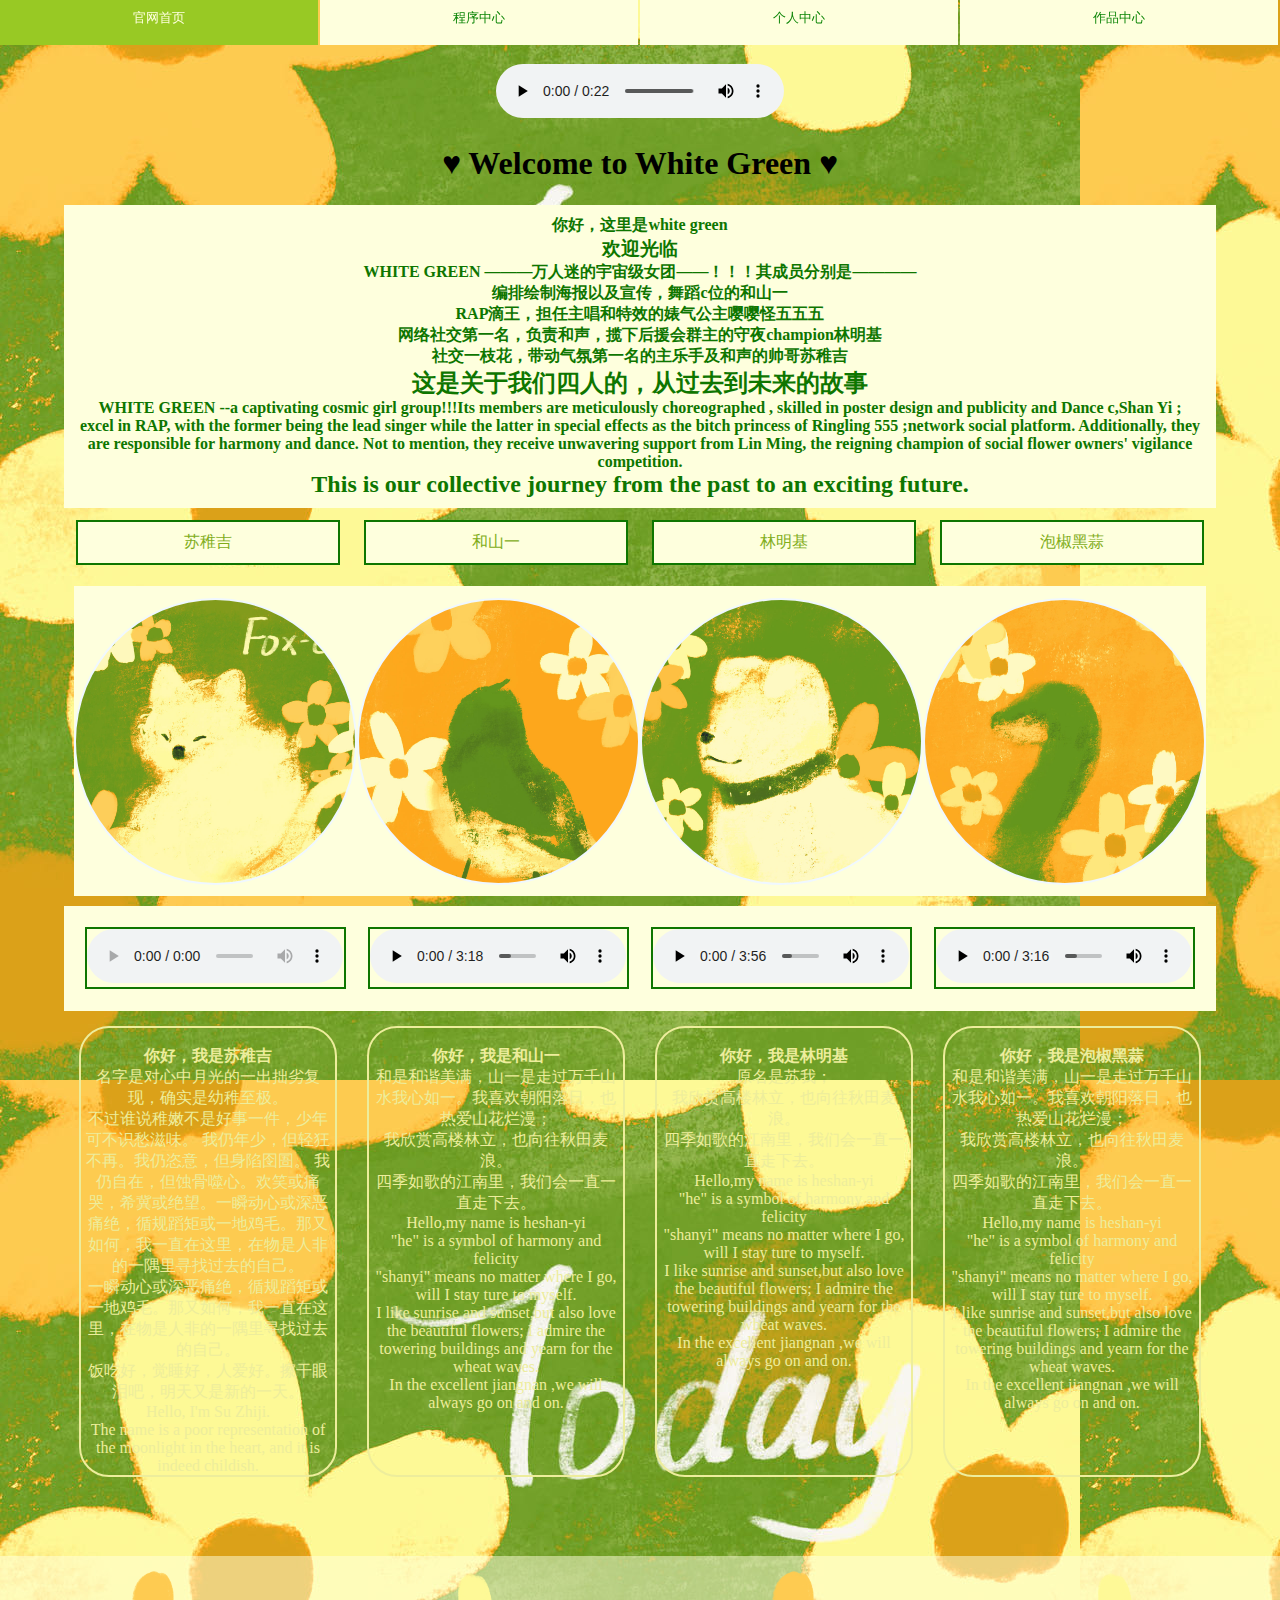
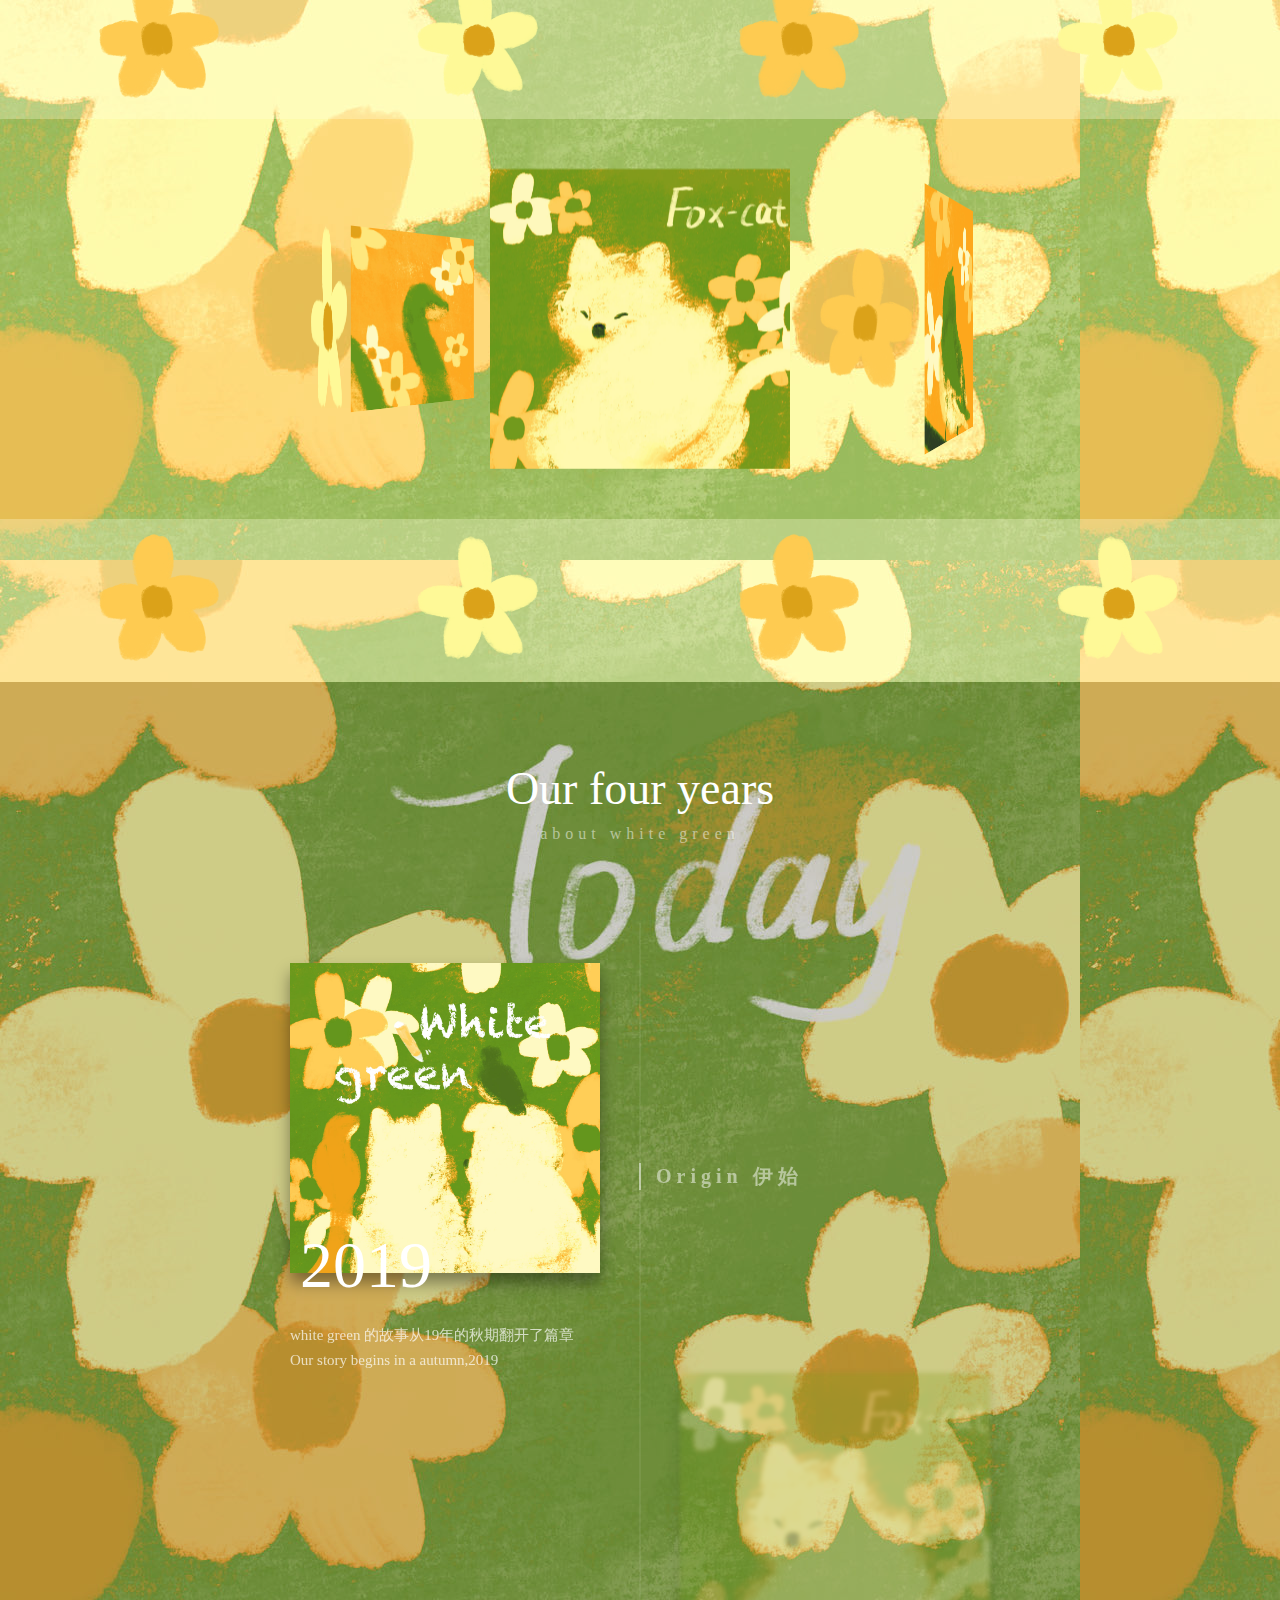
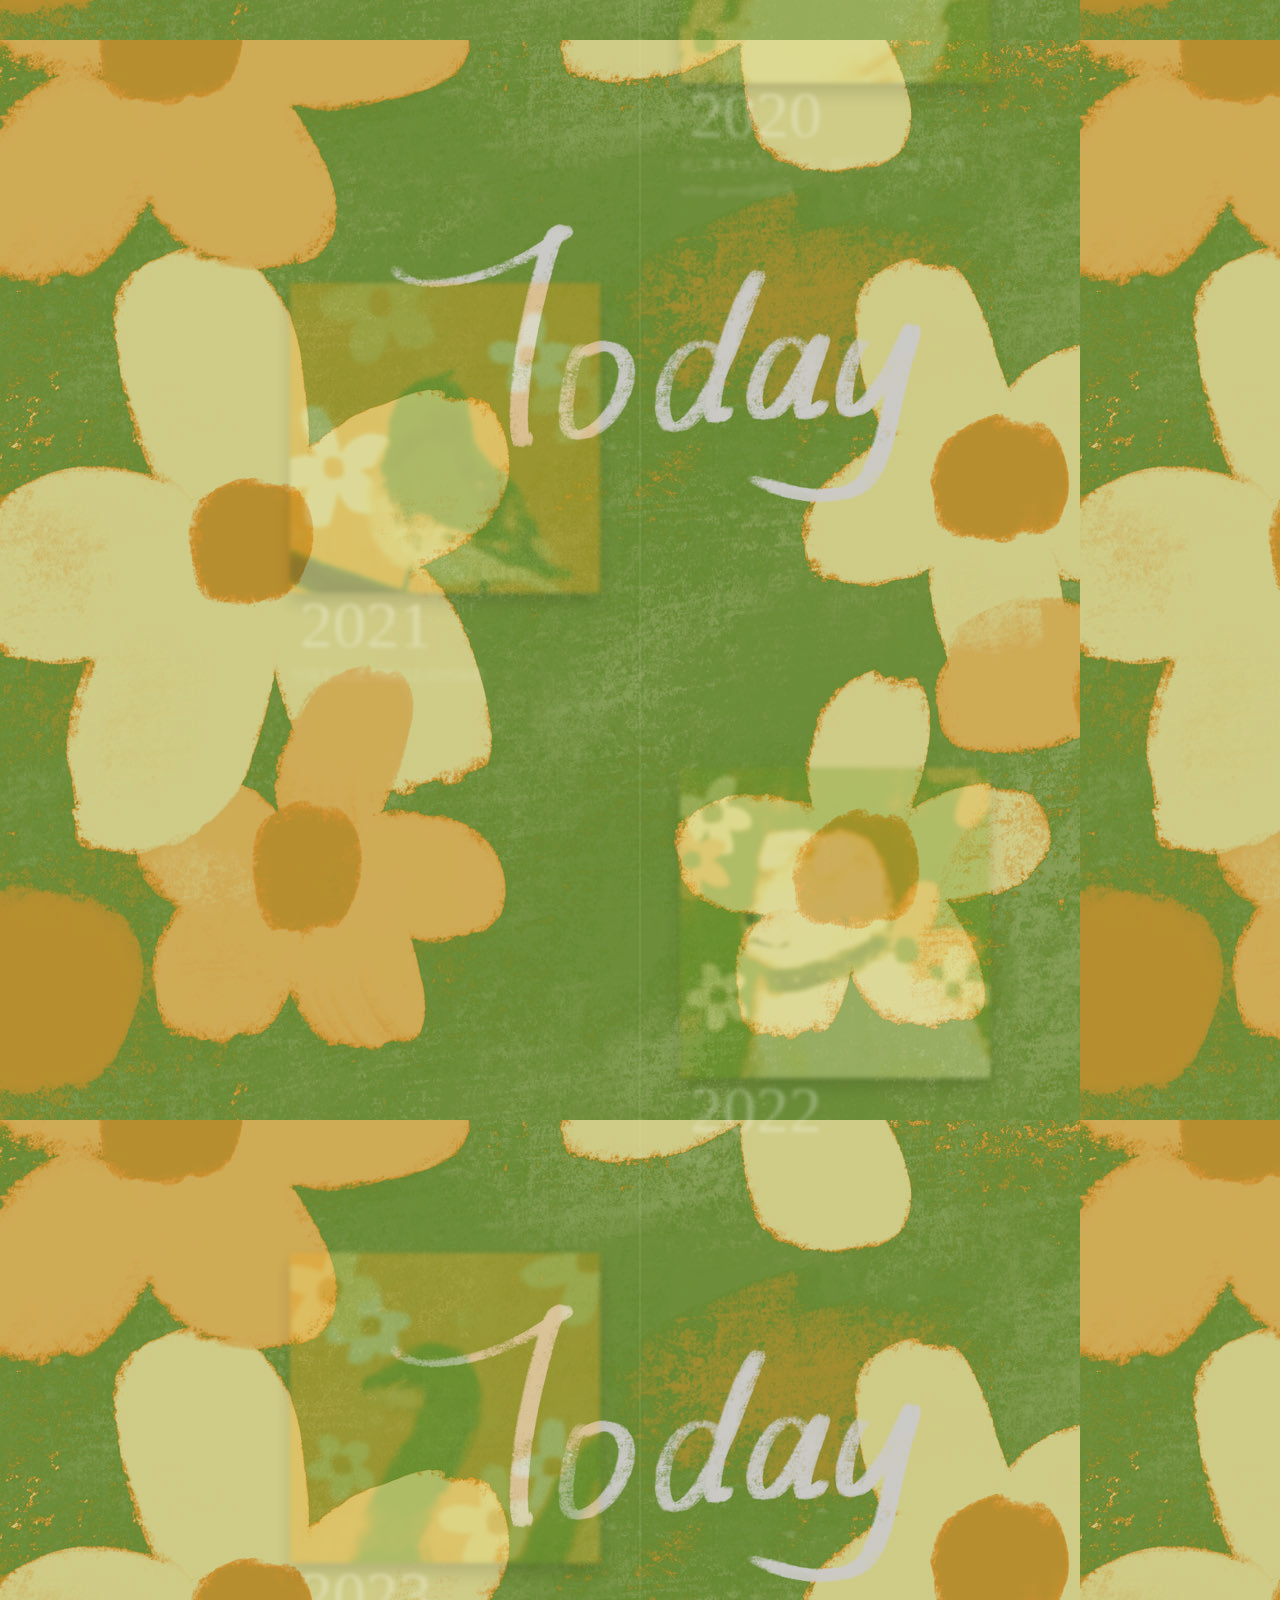
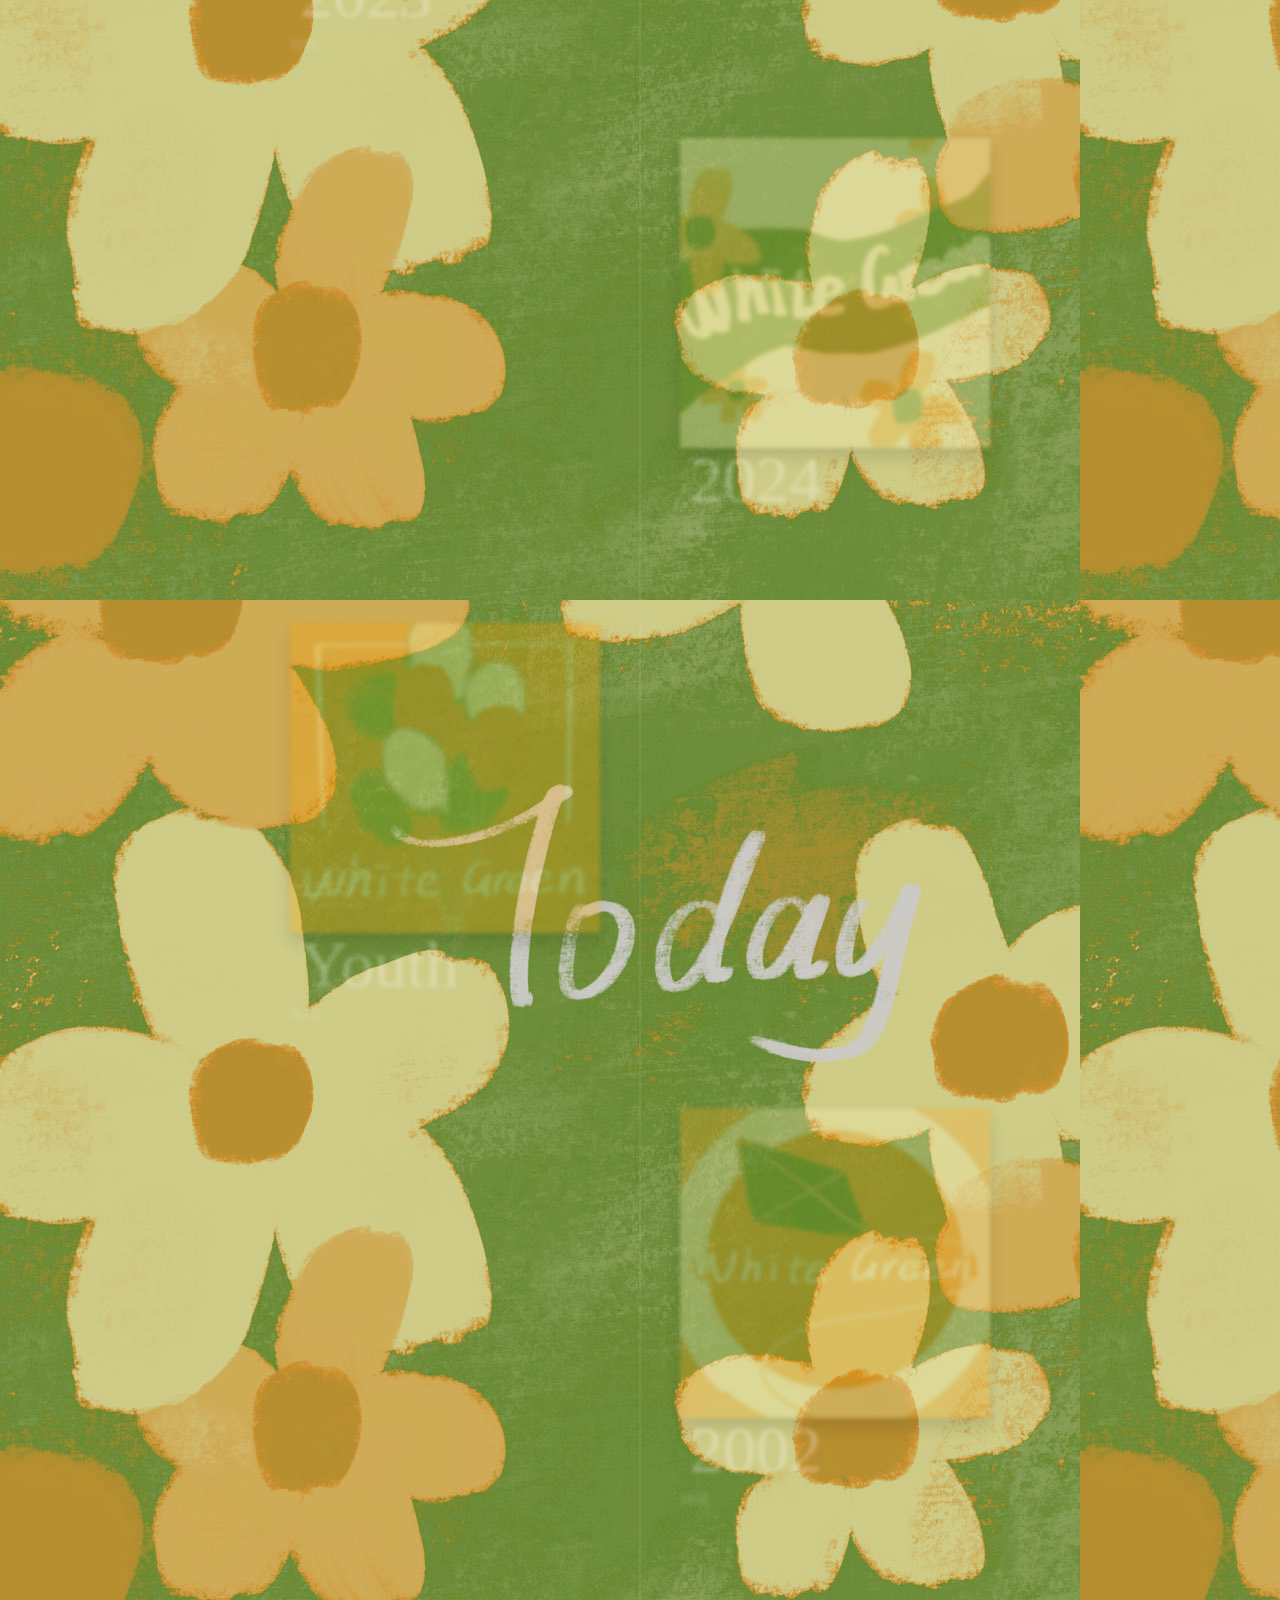
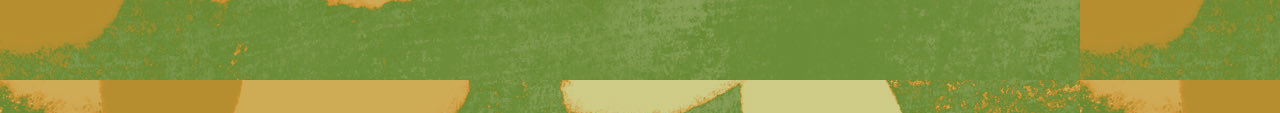
==== commit c8ee000b: "Add files via upload" ====
--- a/index.html/index.html
+++ b/index.html/index.html
@@ -125,6 +125,7 @@
       .lvse02:hover .in{
         transform: translate(0px,-8px);
         height: 100%;
+        padding:10%;
         box-shadow: 10px 10px 11px 2px rgba(0, 0, 0, .5);
         background-color:  rgb(143, 179, 59);transition: all 2s;
       }
@@ -194,12 +195,127 @@
         0%{transform: rotateY(0);}
         100%{transform: rotateY(360deg);}
       }
+      a{
+         text-decoration: none;
+         color: rgb(129, 173, 26); ;
+      }
+      .list{
+        display: flex;
+        position: fixed;
+        top: 0;
+        width: 100%;
+        height: 5vh;
+        z-index: 4;
+        opacity: 50%;
+      }
+      .list:hover{
+        opacity: 100%;
+      }
+      .list div{
+        margin-right: 2px;
+        text-align: center;
+        width: 25%;
+        line-height: 4vh;
+        color:rgb(14, 134, 8);
+        display: flex;
+        flex-direction: column;
+        background-color: rgb(254, 255, 221);
+      }
+      .list div:hover{
+        background-color: rgb(152, 201, 36) ;
+        color:rgb(254, 255, 221);
+      }
+      .nav>li{
+        text-align: center;
+      }
+      .txt{
+        color:rgb(14, 134, 8);
+        
+      }
+      .txt:hover{
+        color:rgb(254, 255, 221) ;
+      }
+      .list ul{
+        vertical-align: middle;
+        position: relative;
+        top: 15%;
+        width: 100%;
+        left: 0;
+      }
+      .list ul{
+        display: none;
+        
+      }
+      .list ul span{
+        display: flex;
+        flex-direction: column;
+        border: 2px solid;
+        margin: 0;
+      }
+      .uls{
+       margin-bottom: 2px;
+       background-color:rgb(254, 255, 221);
+      }
+
+      .uls:hover{
+        background-color: rgb(195, 220, 134) ;
+      }
+      .uls a:hover{
+        color: rgb(14, 134, 8);
+      }
+      .list a p{
+        font-size: 1vw;
+      }
       
   
     </style>
     <link rel="stylesheet" href="time.css"
   </head>
   <body style="margin: 0px" ;class="flex">
+    <!--下拉菜单-->
+    <ul class="list">
+      <div>
+        <a href="file:///C:/Users/15284/Desktop/index.html/index.html" class="txt"><p>官网首页</p></a>
+        <ul class="uls" >
+          <span>
+            <a href=""><p>White Green官网</p> </a>
+          </span>
+        </ul >
+      </div>
+      <div>
+        <a href="" class="txt"><p>程序中心</p></a>
+        <ul class="uls">
+          <span >
+            <a href=""><p>四人成行</p></a>
+          </span>
+        </ul>
+      </div>
+      <div>
+        <a href="" class="txt"><p>个人中心</p></a>
+        <ul class="uls sp">
+          <span >
+            <a href=""><p>苏稚吉</p></a>
+          </span>
+          <span>
+            <a href=""><p>和山一</p></a>
+          </span>
+          <span>
+            <a href="https://heshan-yi.github.io/linming-ji/"><p>林明基</p></a>
+          </span>
+          <span >
+            <a href=""><p>泡脚黑蒜</p></a>
+          </span>
+        </ul>
+      </div>
+      <div>
+        <a href="" class="txt"><p>作品中心</p></a>
+        <ul class="uls">
+          <span>
+            <a href=""><p>画集</p></a>
+          </span>
+        </ul>
+      </div>
+    </ul>
     <div style="margin: 5%;"><center>
       <!--标题区-->
       <audio src="cishibishi.mp3" controls style="width: 25%;"></audio>
@@ -253,7 +369,7 @@
           <!--3-->
           <div style="flex: 1" class="mg8 baise">
             <a
-              href="https://v.qq.com/?ptag=qqbrowser&ADTAG=zd-tdh"
+              href="https://heshan-yi.github.io/linming-ji/"
               name="林明基"
               >林明基</a
             >
@@ -262,8 +378,8 @@
           <div style="flex: 1" class="mg8 baise">
             <a
               href="https://v.qq.com/?ptag=qqbrowser&ADTAG=zd-tdh"
-              name="541"
-              >541</a
+              name="泡椒黑蒜"
+              >泡椒黑蒜</a
             >
           </div>
         </div>
@@ -313,7 +429,19 @@
         <div1 style="flex:1;" class="flex">
           <!--1-->
           <divs style="flex: 1" class="mgr8 lvse02 b">
-            <div class="in b"></div>
+            <div class="in b">
+               <strong><br/>你好，我是苏稚吉</strong>
+              <p>名字是对心中月光的一出拙劣复现，确实是幼稚至极。
+                <br/>不过谁说稚嫩不是好事一件，少年可不识愁滋味。
+                我仍年少，但轻狂不再。我仍恣意，但身陷囹圄。
+                我仍自在，但蚀骨噬心。欢笑或痛哭，希冀或绝望。一瞬动心或深恶痛绝，循规蹈矩或一地鸡毛。那又如何，我一直在这里，在物是人非的一隅里寻找过去的自己。
+                <br/>一瞬动心或深恶痛绝，循规蹈矩或一地鸡毛。那又如何，我一直在这里，在物是人非的一隅里寻找过去的自己。
+                <br/>饭吃好，觉睡好，人爱好。擦干眼泪吧，明天又是新的一天。
+                <br/>Hello, I'm Su Zhiji. 
+                <br/>The name is a poor representation of the moonlight in the heart, and it is indeed childish. 
+                <br/>
+              </p>
+            </div>
           </divs>
           <!--2-->
           <divs style="flex: 1;" class="mgr8 lvse02 b">
@@ -335,11 +463,37 @@
           </divs>
           <!--3-->
           <divs style="flex: 1" class="mgr8 lvse02 b">
-            <div class="in b"></div>
+            <div class="in b">
+               <strong><br/>你好，我是林明基</strong>
+              <p>原名是苏我；
+                <br/>我欣赏高楼林立，也向往秋田麦浪。
+                <br/>四季如歌的江南里，我们会一直一直走下去。
+                <br/>Hello,my name is heshan-yi
+                <br/>"he" is a symbol of harmony and felicity 
+                <br/>"shanyi" means no matter where I go,
+                <br/>will I stay ture to myself.
+                <br/>I like sunrise and sunset,but also love the beautiful flowers;
+                I admire the towering buildings and yearn for the wheat waves.
+                <br/>In the excellent jiangnan ,we will always go on and on.
+              </p>
+            </div>
           </divs>
           <!--4-->
           <divs style="flex: 1" class="mgr8 lvse02 b">
-            <div class="in b"></div>
+            <div class="in b">
+               <strong><br/>你好，我是泡椒黑蒜</strong>
+              <p>和是和谐美满，山一是走过万千山水我心如一。我喜欢朝阳落日，也热爱山花烂漫；
+                <br/>我欣赏高楼林立，也向往秋田麦浪。
+                <br/>四季如歌的江南里，我们会一直一直走下去。
+                <br/>Hello,my name is heshan-yi
+                <br/>"he" is a symbol of harmony and felicity 
+                <br/>"shanyi" means no matter where I go,
+                <br/>will I stay ture to myself.
+                <br/>I like sunrise and sunset,but also love the beautiful flowers;
+                I admire the towering buildings and yearn for the wheat waves.
+                <br/>In the excellent jiangnan ,we will always go on and on.
+              </p>
+            </div>
           </divs>
         </div>
       </div>
@@ -454,6 +608,18 @@
 
     <script src="https://cdnjs.cloudflare.com/ajax/libs/jquery/3.1.0/jquery.min.js"></script>
     <script>
+      //下拉菜单
+      var list=document.querySelector('.list');
+      var divs=list.children;
+      for(var i=0;i<divs.length;i++){
+        divs[i].onmouseover=function(){
+          this.children[1].style.display='block';
+        } 
+       divs[i].onmouseout=function(){
+          this.children[1].style.display='none';
+        }
+      }
+      //时间轴
       (function ($) {
         $.fn.timeline = function () {
           var selectors = {
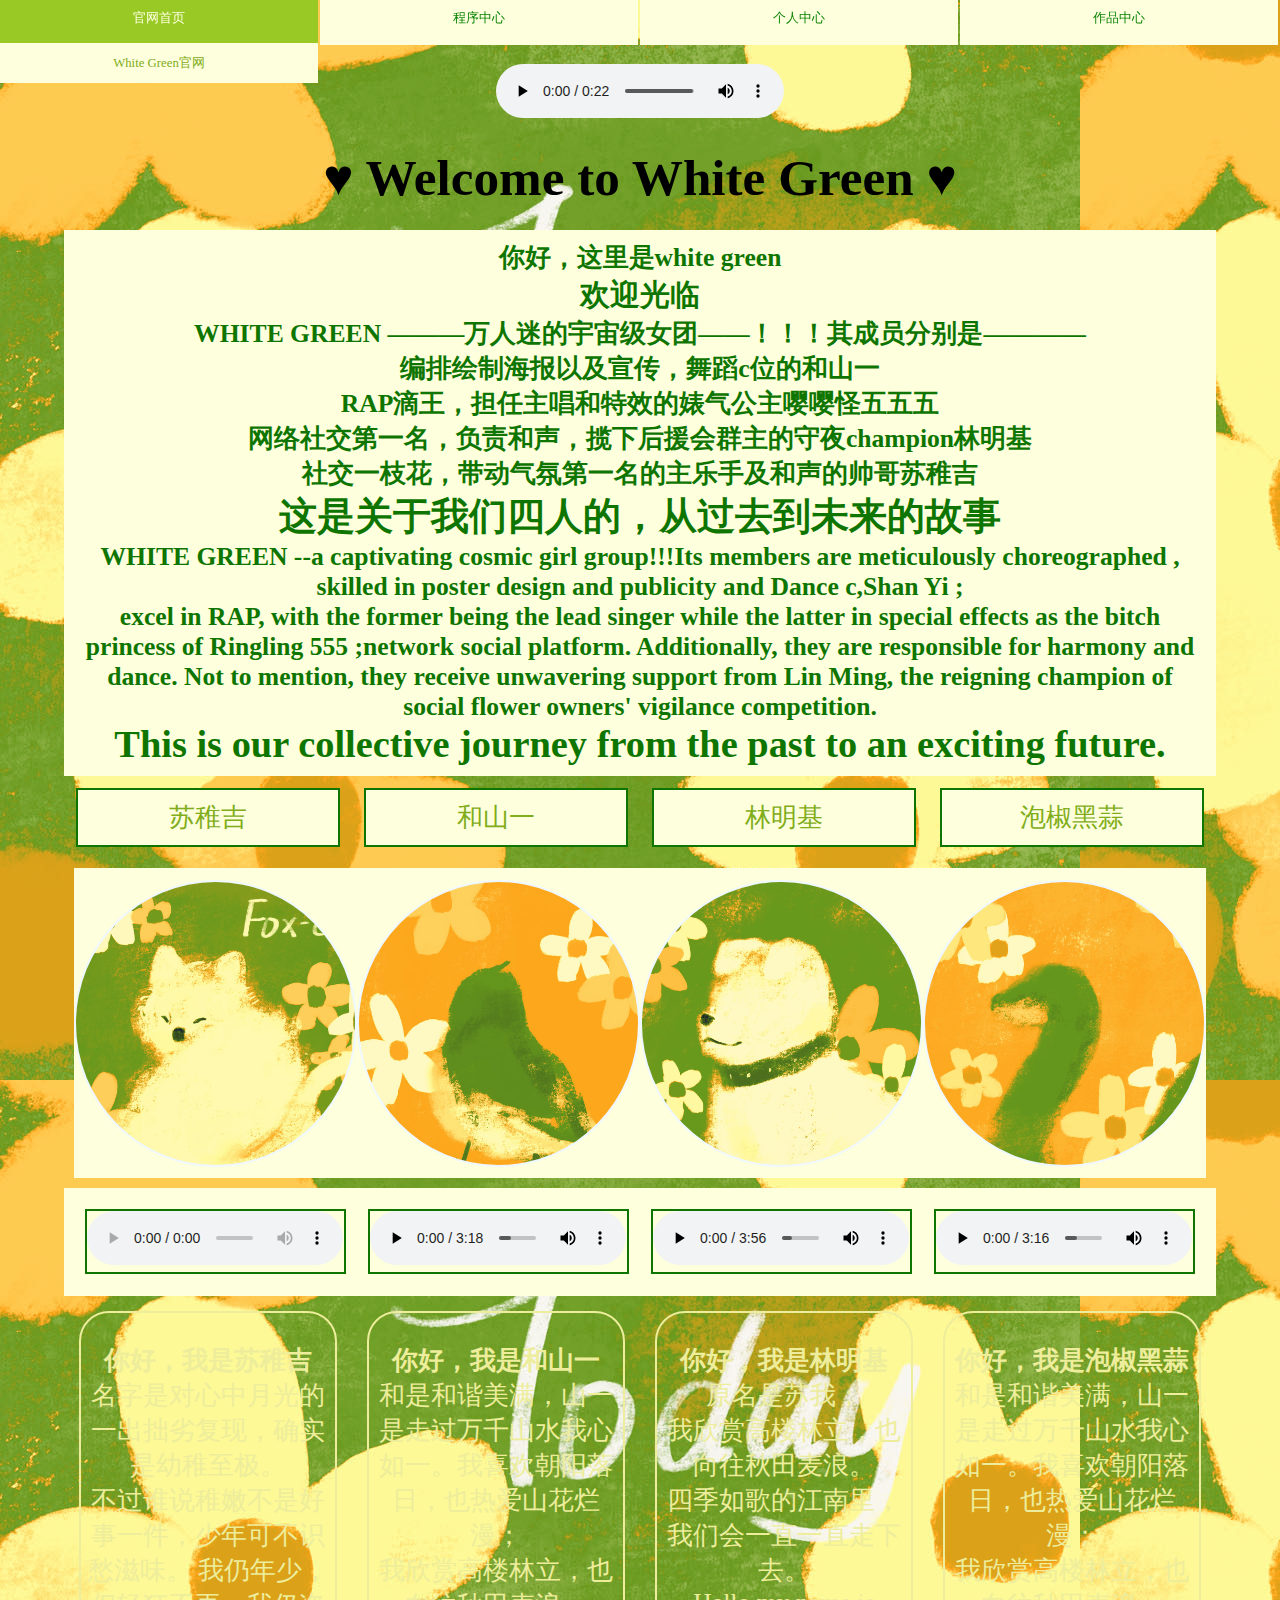
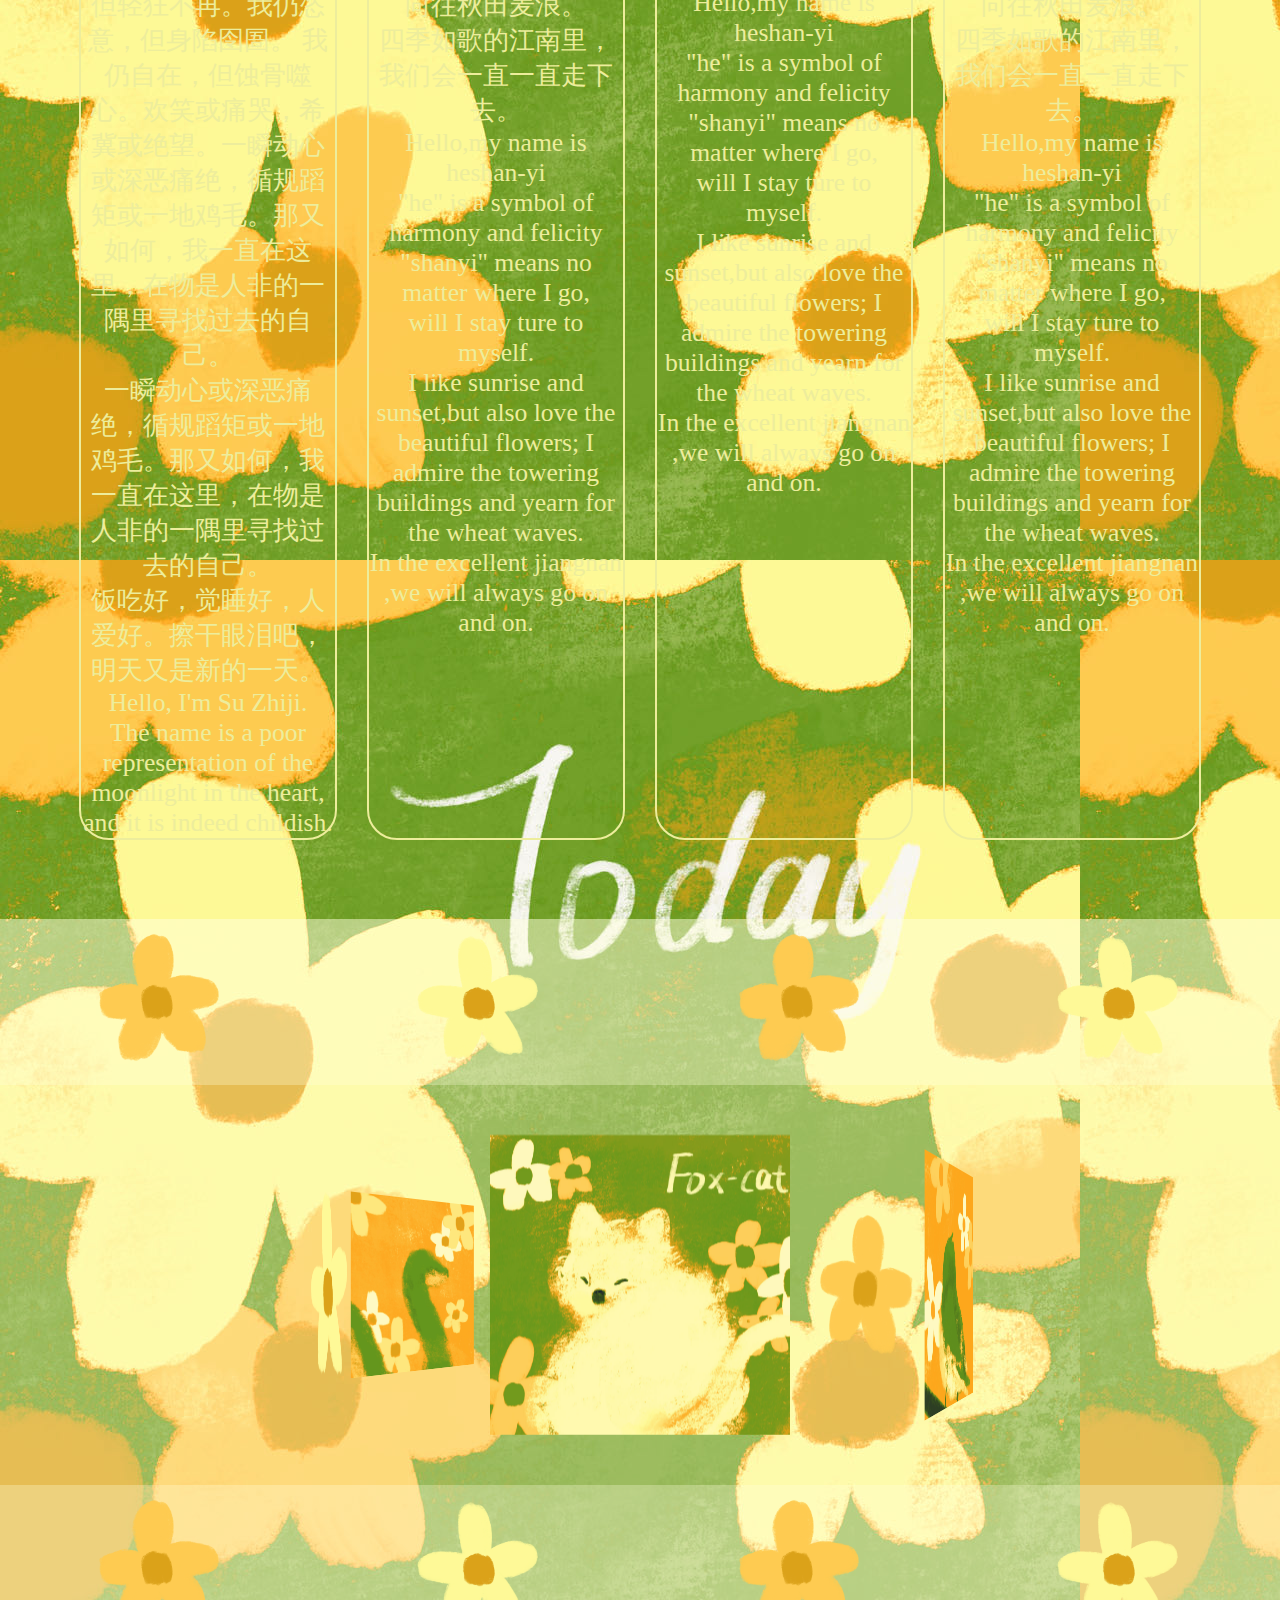
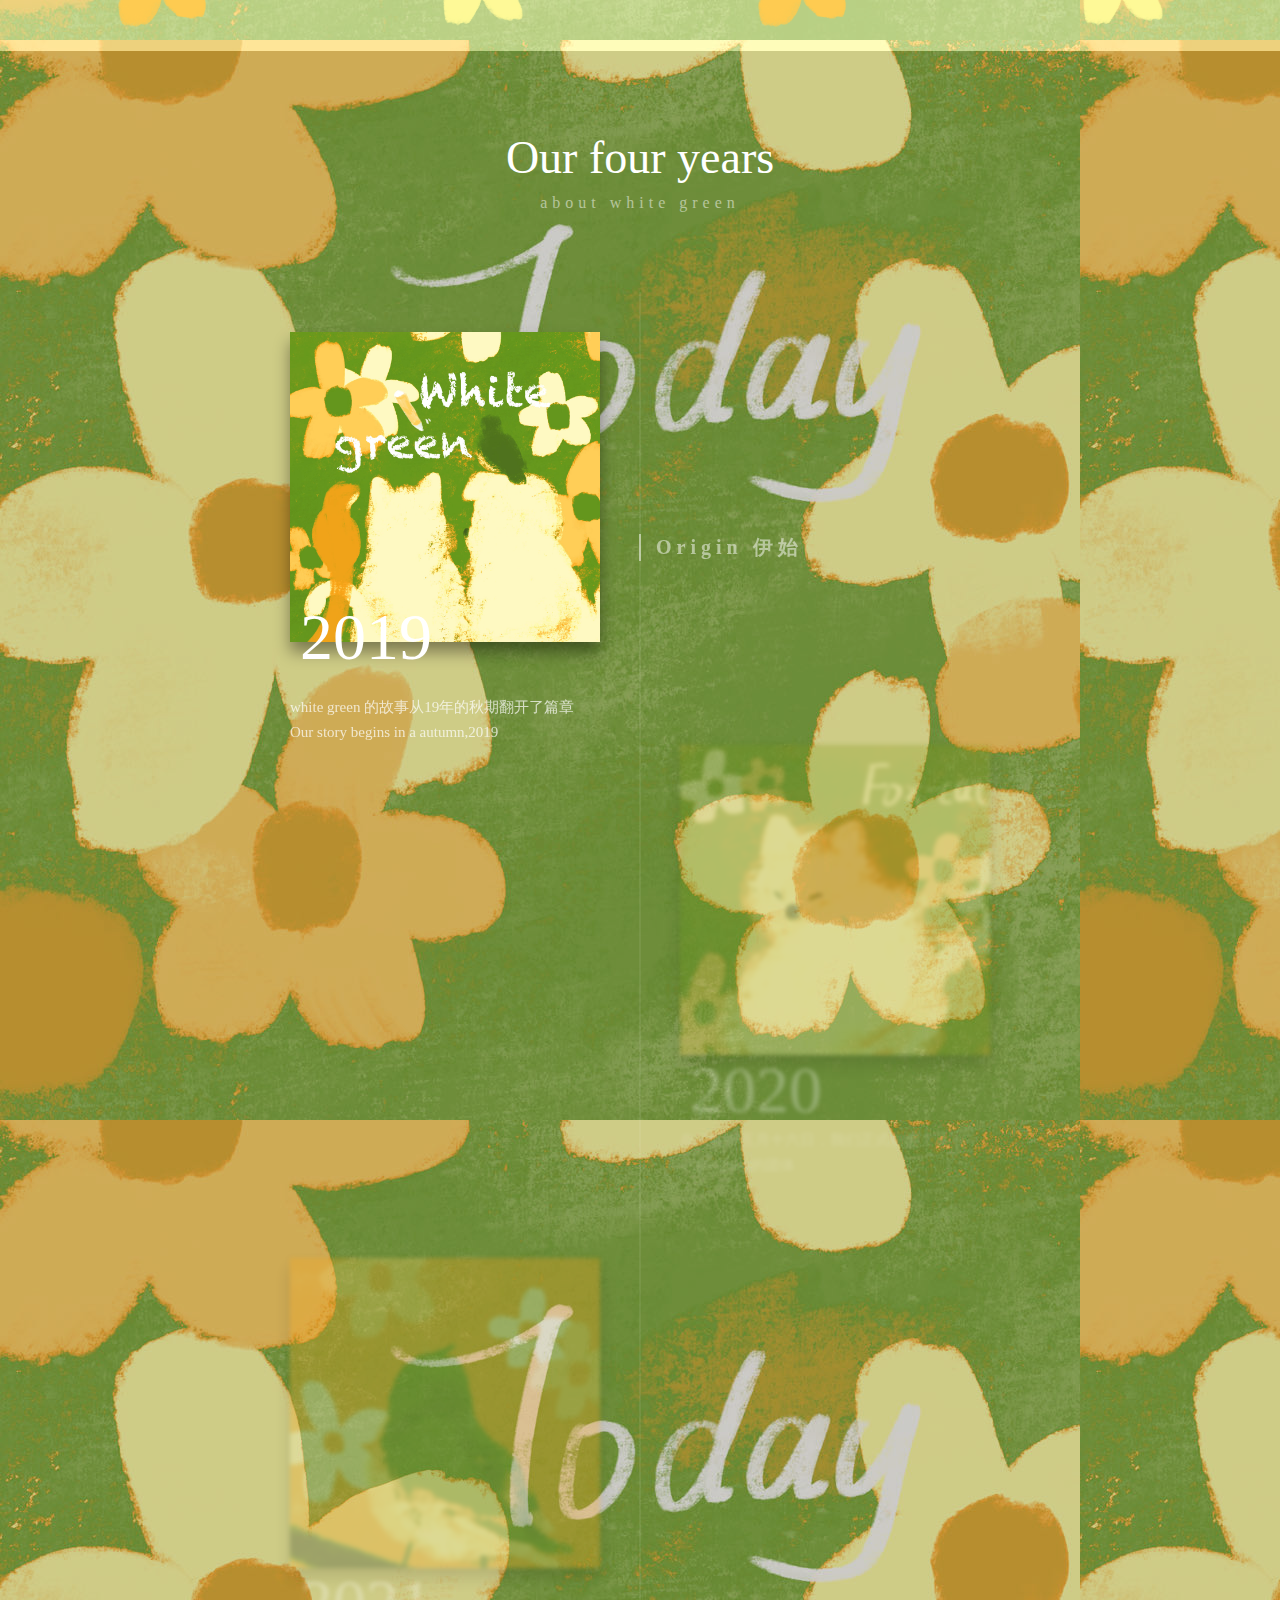
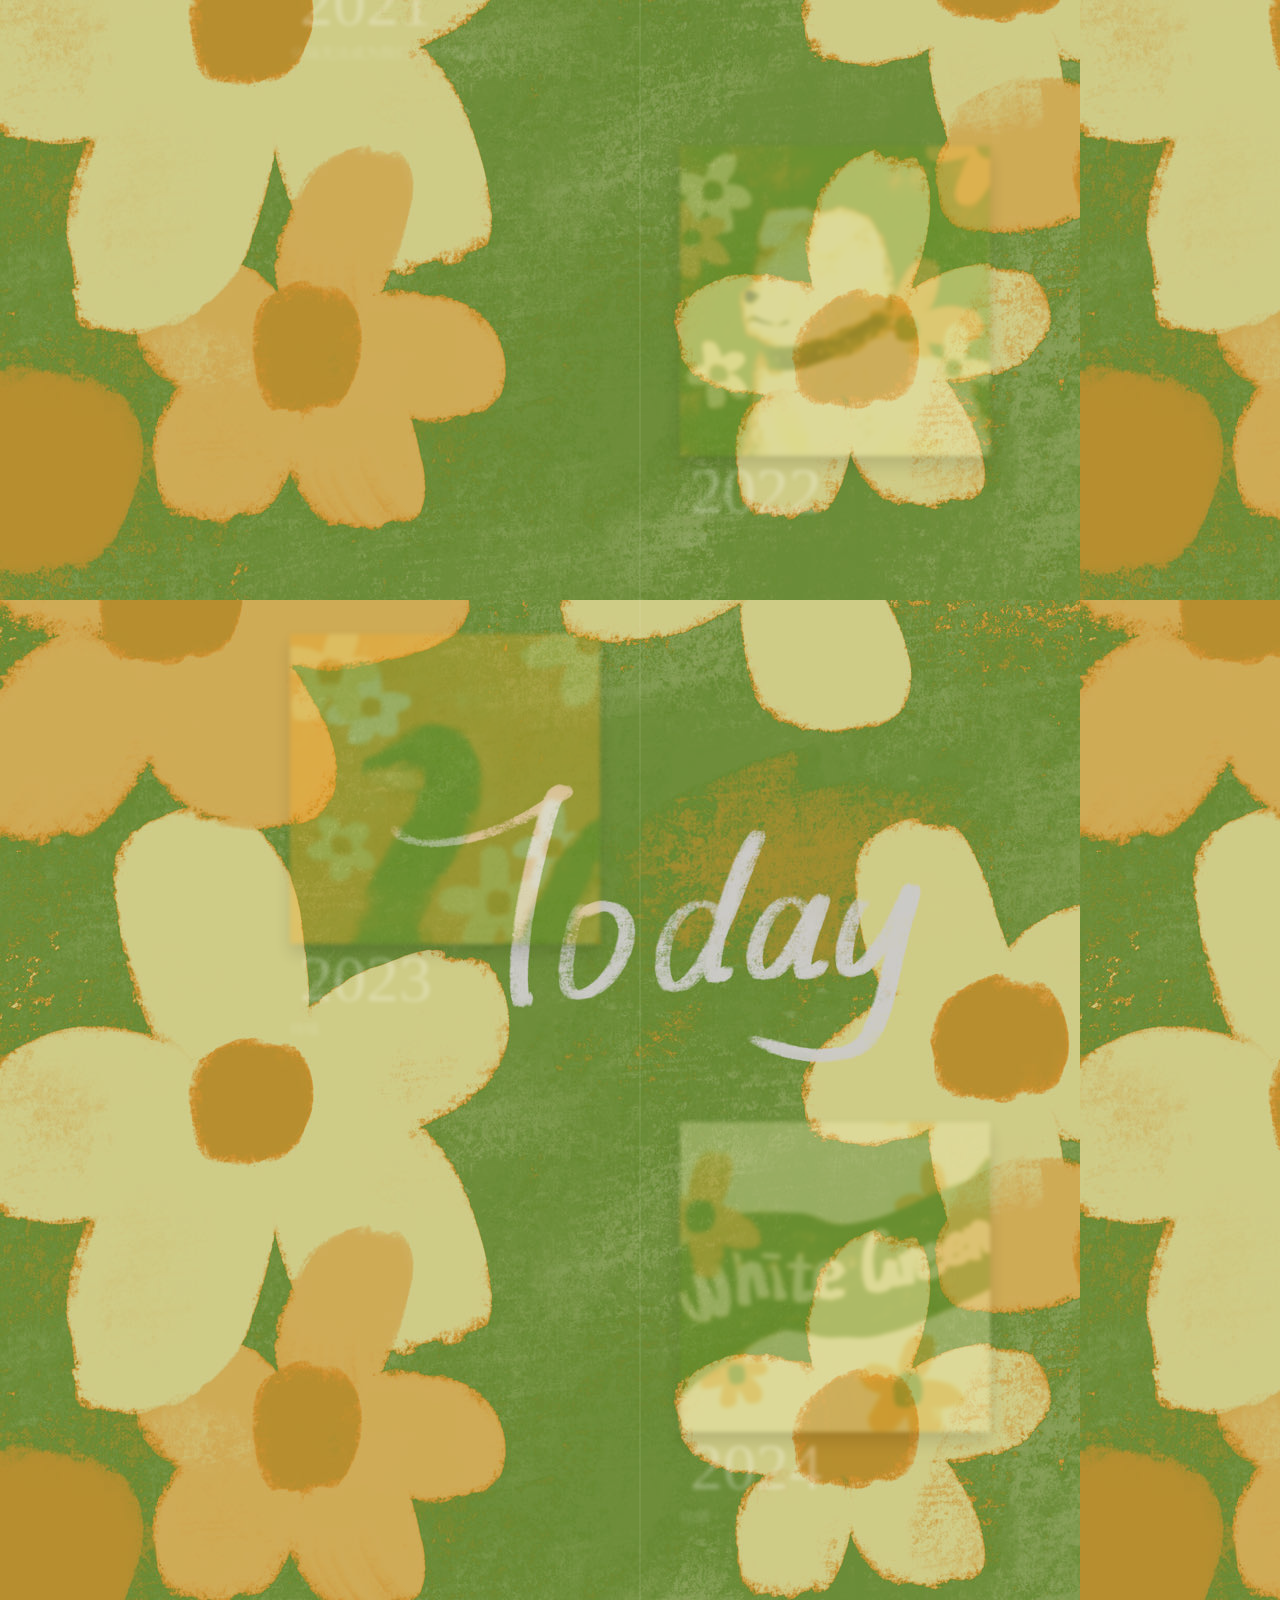
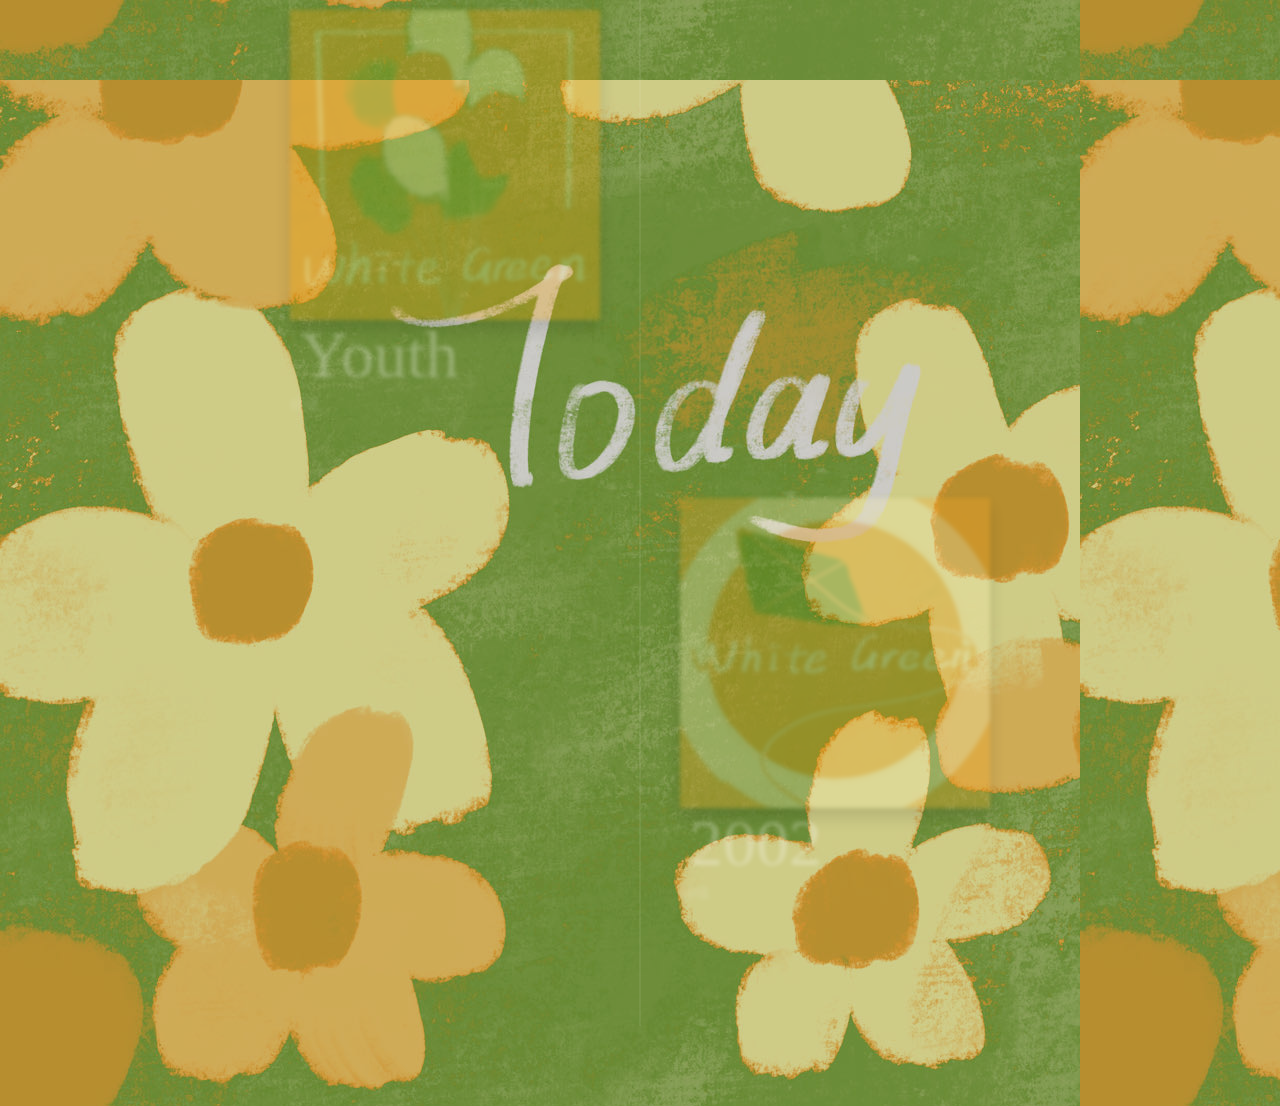
==== commit c2e8daa7: "Update index.html" ====
--- a/index.html/index.html
+++ b/index.html/index.html
@@ -1,687 +1,688 @@
-<!DOCTYPE html>
-<html lang="en">
-  <head>
-    <meta charset="UTF-8" />
-    <meta name="viewport" content="width=device-width, initial-scale=1.0" />
-    <title>WHITE GREEN</title>
-    <style>
-      body {
-        margin: 0;
-        height: 100vh;
-        background-image: url(flower.jpg);
-      }
-      * {
-        border: 1px soli;
-      }
-      .flex {
-        display: flex;
-      }
-      .baise {
-        background-color: rgb(254, 255, 221);
-        padding: 10px;
-        color: rgb(14, 118, 0);
-      }
-      .flex1 {
-        flex: 1;
-      }
-      .column {
-        flex-direction: column;
-      }
-      .lvse {
-        color: aliceblue;
-        padding-top: 1%;
-        padding-bottom: 1%;
-        /* padding-left: 2%;
-        padding-right: 2%; */
-        margin: 10px;
-        background-color: rgb(254, 255, 221);
-      }
-      .mg8 {
-        margin: 1%;
-        border: 2px solid;
-
-
-      }
-      .mg16{
-        
-      }
-      .mgr8 {
-        margin-right: 8px;
-        border: 2px solid;
-        
-      }
-      .mgr8:hover{
-        border: 0px solid;
-        transition: border .5s;
-      }
-      .mgt8 {
-        margin-top: 8px;
-      }
-      .img1 {
-        background-image: url(fox.jpg);
-        background-size: cover;
-        border-radius: 50%;
-      }
-      .img2 {
-        background-image: url(bird.jpg);
-        background-size: cover;
-        border-radius: 50%;
-      }
-      .img3 {
-        background-image: url(dog.jpg);
-        background-size: cover;
-        border-radius: 50%;
-      }
-      .img4 {
-        background-image: url(snake.jpg);
-        background-size: cover;
-        border-radius: 50%;
-      }
-      .huise {
-        background-color: rgb(254, 255, 221,0.3);
-      }
-      @keyframes bianhua1 {
-        0% {
-          transform:rotate(0deg);
-        }
-        50% {
-          transform:rotate(360deg);
-        }
-        100% {
-          transform:rotate(720deg);
-        }
-      }
-      @keyframes bianhua2 {
-        0% {
-          transform:rotate(0deg);
-        }
-        50% {
-          transform:rotate(-360deg);
-        }
-        100% {
-          transform:rotate(-720deg);
-        }
-      }
-      .yuan{
-        width: 25%;
-        height: 0;
-        padding-top: 25%;
-        margin:0;
-      }
-      .fox1 {
-        animation: bianhua1 40s linear infinite;
-      }
-      .fox2 {
-        animation: bianhua2 40s linear infinite;
-      }
-      .lvse02 {
-        color: rgb(237, 237, 156);
-        margin: 15px;
-        
-      }
-      .b{ /*圆角 */
-        border-radius: 30px;
-      }
-      .lvse02:hover .in{
-        transform: translate(0px,-8px);
-        height: 100%;
-        padding:10%;
-        box-shadow: 10px 10px 11px 2px rgba(0, 0, 0, .5);
-        background-color:  rgb(143, 179, 59);transition: all 2s;
-      }
-      .clear{
-        clear: both;
-      }
-      .in{
-        height:0%;
-        background-color: rgb(143, 179, 59);
-      }
-      .imgf{
-        width:50%;
-        transition: all 3s ;
-      }
-      .imgf:hover{
-        transform:rotate(360deg);
-      }
-      @keyframes bianhuaA{
-        0%{transform: rotate(0deg);}
-        50%{
-          transform: rotate(360deg)
-          }
-        100%{
-          transform: rotate(0deg);
-        } }
-      section{
-        position: relative;
-        width: 200px;
-        height: 200px;
-        margin: 100px auto;
-        animation: rotate 20s linear infinite;
-      }
-      section:hover{
-        /*鼠标放，动画暂停*/
-        animation-play-state: paused;
-      }
-      section div{
-        position: absolute;
-        top: 0;
-        left: 0;
-        width: 100%;
-        height: 100%;
-        background: no-repeat;
-      }
-      section div:nth-child(1){
-        transform: translateZ(300px);
-      }
-      section div:nth-child(2){
-        transform: rotateY(60deg) translateZ(300px);
-      }
-      section div:nth-child(3){
-        transform: rotateY(120deg) translateZ(300px);
-      }
-      section div:nth-child(4){
-        transform: rotateY(180deg) translateZ(300px);
-      }
-      section div:nth-child(5){
-        transform: rotateY(240deg) translateZ(300px);
-      }
-      section div:nth-child(6){
-        transform: rotateY(300deg) translateZ(300px);
-      }
-      .pr{
-        transform-style: preserve-3d;
-      }
-      @keyframes rotate{
-        0%{transform: rotateY(0);}
-        100%{transform: rotateY(360deg);}
-      }
-      a{
-         text-decoration: none;
-         color: rgb(129, 173, 26); ;
-      }
-      .list{
-        display: flex;
-        position: fixed;
-        top: 0;
-        width: 100%;
-        height: 5vh;
-        z-index: 4;
-        opacity: 50%;
-      }
-      .list:hover{
-        opacity: 100%;
-      }
-      .list div{
-        margin-right: 2px;
-        text-align: center;
-        width: 25%;
-        line-height: 4vh;
-        color:rgb(14, 134, 8);
-        display: flex;
-        flex-direction: column;
-        background-color: rgb(254, 255, 221);
-      }
-      .list div:hover{
-        background-color: rgb(152, 201, 36) ;
-        color:rgb(254, 255, 221);
-      }
-      .nav>li{
-        text-align: center;
-      }
-      .txt{
-        color:rgb(14, 134, 8);
-        
-      }
-      .txt:hover{
-        color:rgb(254, 255, 221) ;
-      }
-      .list ul{
-        vertical-align: middle;
-        position: relative;
-        top: 15%;
-        width: 100%;
-        left: 0;
-      }
-      .list ul{
-        display: none;
-        
-      }
-      .list ul span{
-        display: flex;
-        flex-direction: column;
-        border: 2px solid;
-        margin: 0;
-      }
-      .uls{
-       margin-bottom: 2px;
-       background-color:rgb(254, 255, 221);
-      }
-
-      .uls:hover{
-        background-color: rgb(195, 220, 134) ;
-      }
-      .uls a:hover{
-        color: rgb(14, 134, 8);
-      }
-      .list a p{
-        font-size: 1vw;
-      }
-      
-  
-    </style>
-    <link rel="stylesheet" href="time.css"
-  </head>
-  <body style="margin: 0px" ;class="flex">
-    <!--下拉菜单-->
-    <ul class="list">
-      <div>
-        <a href="file:///C:/Users/15284/Desktop/index.html/index.html" class="txt"><p>官网首页</p></a>
-        <ul class="uls" >
-          <span>
-            <a href=""><p>White Green官网</p> </a>
-          </span>
-        </ul >
-      </div>
-      <div>
-        <a href="" class="txt"><p>程序中心</p></a>
-        <ul class="uls">
-          <span >
-            <a href=""><p>四人成行</p></a>
-          </span>
-        </ul>
-      </div>
-      <div>
-        <a href="" class="txt"><p>个人中心</p></a>
-        <ul class="uls sp">
-          <span >
-            <a href=""><p>苏稚吉</p></a>
-          </span>
-          <span>
-            <a href=""><p>和山一</p></a>
-          </span>
-          <span>
-            <a href="https://heshan-yi.github.io/linming-ji/"><p>林明基</p></a>
-          </span>
-          <span >
-            <a href=""><p>泡脚黑蒜</p></a>
-          </span>
-        </ul>
-      </div>
-      <div>
-        <a href="" class="txt"><p>作品中心</p></a>
-        <ul class="uls">
-          <span>
-            <a href=""><p>画集</p></a>
-          </span>
-        </ul>
-      </div>
-    </ul>
-    <div style="margin: 5%;"><center>
-      <!--标题区-->
-      <audio src="cishibishi.mp3" controls style="width: 25%;"></audio>
-      <h1><div style="flex: 1;margin:2%;">♥ Welcome to White Green ♥</div></h1>
-      <!--内容区-->
-      <div >
-        <!--前言-->
-        <div style="flex: 1" class="baise">
-          <strong>
-            你好，这里是white green <br />
-            <h3>欢迎光临</h3>
-            WHITE GREEN
-            ———万人迷的宇宙级女团——！！！其成员分别是————
-            <br/>编排绘制海报以及宣传，舞蹈c位的和山一
-            <br />RAP滴王，担任主唱和特效的婊气公主嘤嘤怪五五五
-            <br />网络社交第一名，负责和声，揽下后援会群主的守夜champion林明基
-            <br />社交一枝花，带动气氛第一名的主乐手及和声的帅哥苏稚吉
-            <h2>这是关于我们四人的，从过去到未来的故事</h2>
-            WHITE GREEN --a captivating cosmic girl group!!!Its members are
-            meticulously choreographed , skilled in poster design and publicity
-            and Dance c,Shan Yi ; <br />excel in RAP, with the former being the
-            lead singer while the latter in special effects as the bitch
-            princess of Ringling 555 ;network social platform. Additionally,
-            they are responsible for harmony and dance. Not to mention, they
-            receive unwavering support from Lin Ming, the reigning champion of
-            social flower owners' vigilance competition.
-            <h2>
-              This is our collective journey from the past to an exciting
-              future.
-            </h2>
-          </strong>
-        </div>
-        <!--名字跳转-->
-        <div class="flex">
-          <!--1-->
-          <div style="flex: 1" class="mg8 baise ">
-            <a
-              href="https://v.qq.com/?ptag=qqbrowser&ADTAG=zd-tdh"
-              name="苏稚吉"
-              >苏稚吉</a
-            >
-          </div>
-          <!--2-->
-          <div style="flex: 1" class="mg8 baise">
-            <a
-              href="https://v.qq.com/?ptag=qqbrowser&ADTAG=zd-tdh"
-              name="和山一"
-              >和山一</a
-            >
-          </div>
-          <!--3-->
-          <div style="flex: 1" class="mg8 baise">
-            <a
-              href="https://heshan-yi.github.io/linming-ji/"
-              name="林明基"
-              >林明基</a
-            >
-          </div>
-          <!--4-->
-          <div style="flex: 1" class="mg8 baise">
-            <a
-              href="https://v.qq.com/?ptag=qqbrowser&ADTAG=zd-tdh"
-              name="泡椒黑蒜"
-              >泡椒黑蒜</a
-            >
-          </div>
-        </div>
-        <!--个人分区-->
-        <div class="flex lvse">
-          <!--1-->
-          <div style="flex: 1" class="mg8 img1 bianhua1 fox1 yuan "></div>
-          <!--2-->
-          <div style="flex: 1" class="mg8 img2 bianhua2 fox2 yuan "></div>
-          <!--3-->
-          <div style="flex: 1" class="mg8 img3 bianhua1 fox1 yuan "></div>
-          <!--4-->
-          <div style="flex: 1" class="mg8 img4 bianhua2 fox2 yuan "></div>
-        </div>
-        <!--个人编曲-->
-        <div class="flex baise" style="flex-direction: row;">
-          <!--1'-->
-          <div style="flex: 1" class="mg8">
-            <audio
-              src="いのちの名前.mp3"
-              controls style="width:100%;"
-            ></audio>
-          </div>
-          <!--2'-->
-          <div style="flex: 1;" class="mg8">
-            <audio
-              src="吉卜力.mp3"
-              controls style="width:100%;"
-            ></audio>
-          </div>
-          <!--3'-->
-          <div style="flex: 1" class="mg8">
-            <audio
-              src="lingya.mp3"
-              controls style="width:100%;"
-            ></audio>
-          </div>
-          <!--4'-->
-          <div style="flex: 1" class="mg8">
-            <audio
-              src="风之通道.mp3"
-              controls style="width:100%;"
-            ></audio>
-          </div>
-        </div>
-        <!--自我介绍-->
-        <div1 style="flex:1;" class="flex">
-          <!--1-->
-          <divs style="flex: 1" class="mgr8 lvse02 b">
-            <div class="in b">
-               <strong><br/>你好，我是苏稚吉</strong>
-              <p>名字是对心中月光的一出拙劣复现，确实是幼稚至极。
-                <br/>不过谁说稚嫩不是好事一件，少年可不识愁滋味。
-                我仍年少，但轻狂不再。我仍恣意，但身陷囹圄。
-                我仍自在，但蚀骨噬心。欢笑或痛哭，希冀或绝望。一瞬动心或深恶痛绝，循规蹈矩或一地鸡毛。那又如何，我一直在这里，在物是人非的一隅里寻找过去的自己。
-                <br/>一瞬动心或深恶痛绝，循规蹈矩或一地鸡毛。那又如何，我一直在这里，在物是人非的一隅里寻找过去的自己。
-                <br/>饭吃好，觉睡好，人爱好。擦干眼泪吧，明天又是新的一天。
-                <br/>Hello, I'm Su Zhiji. 
-                <br/>The name is a poor representation of the moonlight in the heart, and it is indeed childish. 
-                <br/>
-              </p>
-            </div>
-          </divs>
-          <!--2-->
-          <divs style="flex: 1;" class="mgr8 lvse02 b">
-            <div class="in b">
-              <strong><br/>你好，我是和山一</strong>
-              <p>和是和谐美满，山一是走过万千山水我心如一。我喜欢朝阳落日，也热爱山花烂漫；
-                <br/>我欣赏高楼林立，也向往秋田麦浪。
-                <br/>四季如歌的江南里，我们会一直一直走下去。
-                <br/>Hello,my name is heshan-yi
-                <br/>"he" is a symbol of harmony and felicity 
-                <br/>"shanyi" means no matter where I go,
-                <br/>will I stay ture to myself.
-                <br/>I like sunrise and sunset,but also love the beautiful flowers;
-                I admire the towering buildings and yearn for the wheat waves.
-                <br/>In the excellent jiangnan ,we will always go on and on.
-              </p>
-            </div>
-            
-          </divs>
-          <!--3-->
-          <divs style="flex: 1" class="mgr8 lvse02 b">
-            <div class="in b">
-               <strong><br/>你好，我是林明基</strong>
-              <p>原名是苏我；
-                <br/>我欣赏高楼林立，也向往秋田麦浪。
-                <br/>四季如歌的江南里，我们会一直一直走下去。
-                <br/>Hello,my name is heshan-yi
-                <br/>"he" is a symbol of harmony and felicity 
-                <br/>"shanyi" means no matter where I go,
-                <br/>will I stay ture to myself.
-                <br/>I like sunrise and sunset,but also love the beautiful flowers;
-                I admire the towering buildings and yearn for the wheat waves.
-                <br/>In the excellent jiangnan ,we will always go on and on.
-              </p>
-            </div>
-          </divs>
-          <!--4-->
-          <divs style="flex: 1" class="mgr8 lvse02 b">
-            <div class="in b">
-               <strong><br/>你好，我是泡椒黑蒜</strong>
-              <p>和是和谐美满，山一是走过万千山水我心如一。我喜欢朝阳落日，也热爱山花烂漫；
-                <br/>我欣赏高楼林立，也向往秋田麦浪。
-                <br/>四季如歌的江南里，我们会一直一直走下去。
-                <br/>Hello,my name is heshan-yi
-                <br/>"he" is a symbol of harmony and felicity 
-                <br/>"shanyi" means no matter where I go,
-                <br/>will I stay ture to myself.
-                <br/>I like sunrise and sunset,but also love the beautiful flowers;
-                I admire the towering buildings and yearn for the wheat waves.
-                <br/>In the excellent jiangnan ,we will always go on and on.
-              </p>
-            </div>
-          </divs>
-        </div>
-      </div>
-    </div></center>
-
-    
-    <!--集体栏-->
-    <div class="flex:1 huise" style="perspective: 900px;" >
-      <!--flower-->
-      <div class="flex huise">
-       <div style="flex: 1;"><center><img class="imgf" src="yellow fllower.png"></center></div>
-       <div style="flex: 1;"><center><img class="imgf" src="white fllower.png"></center></div>
-       <div style="flex: 1;"><center><img class="imgf" src="yellow fllower.png"></center></div>
-       <div style="flex: 1;"><center><img class="imgf" src="white fllower.png"></center></div>
-      </div>
-      <!--旋转木马-->
-      <section style="flex;" class="pr">
-        <div><img src="fox.jpg" style="width: 100%;height: 100%;"></div>
-        <div><img src="bird.jpg" style="width: 100%;height: 100%;"></div>
-        <div><img src="yellow fllower.png" style="width: 100%;height: 100%;" class="imgf"></div>
-        <div><img src="dog.jpg" style="width: 100%;height: 100%;"></div>
-        <div><img src="snake.jpg" style="width: 100%;height: 100%;"></div>
-        <div><img src="white fllower.png" style="width: 100%;height: 100%;" class="imgf"></div>
-      </section>
-      <!--flower-->
-      <div class="huise flex">
-       <div style="flex: 1;"><center><img class="imgf" src="yellow fllower.png"></center></div>
-       <div style="flex: 1;"><center><img class="imgf" src="white fllower.png"></center></div>
-       <div style="flex: 1;"><center><img class="imgf" src="yellow fllower.png"></center></div>
-       <div style="flex: 1;"><center><img class="imgf" src="white fllower.png"></center></div>
-      </div>
-    </div>
-    
-    <!--时间轴-->
-    </div><div class="shell" id="shell">
-      <div class="header">
-        <h2 class="title">Our four years</h2>
-        <h3 class="subtitle">about white green</h3>
-      </div>
-      <div class="timeline">
-        <div class="item" data-text="Origin 伊始">
-          <div class="content">
-            <img src="四人.jpg" alt="" class="img" />
-            <h2 class="content-title">2019</h2>
-            <p class="content-desc">
-              white green 的故事从19年的秋期翻开了篇章
-              <br />Our story begins in a autumn,2019
-            </p>
-          </div>
-        </div>
-
-        <div class="item" data-text="Official start 正式建立">
-          <div class="content">
-            <img src="fox.jpg" alt="" class="img" />
-            <h2 class="content-title">2020</h2>
-            <p class="content-desc">
-              在二零年五月十六日，我们正式创建了名为white green的团体
-              <br />
-            </p>
-          </div>
-        </div>
-
-        <div class="item" data-text=" 成长 Grow up">
-          <div class="content">
-            <img src="bird.jpg" alt="" class="img" />
-            <h2 class="content-title">2021</h2>
-            <p class="content-desc">分隔无法成为我们之间的隔阂</p>
-          </div>
-        </div>
-
-        <div class="item" data-text=" 发展 Develop">
-          <div class="content">
-            <img src="dog.jpg" alt="" class="img" />
-            <h2 class="content-title">2022</h2>
-            <p class="content-desc">待续</p>
-          </div>
-        </div>
-
-        <div class="item" data-text="现在 Now">
-          <div class="content">
-            <img src="snake.jpg" alt="" class="img" />
-            <h2 class="content-title">2023</h2>
-            <p class="content-desc">待续</p>
-          </div>
-        </div>
-
-        <div class="item" data-text="未来 Future">
-          <div class="content">
-            <img src="wg.jpg" alt="" class="img" />
-            <h2 class="content-title">2024</h2>
-            <p class="content-desc">待续</p>
-          </div>
-        </div>
-
-        <div class="item" data-text="Our youth 我们的青春">
-          <div class="content">
-            <img src="气球.jpg" alt="" class="img" />
-            <h2 class="content-title">Youth</h2>
-            <p class="content-desc">待续</p>
-          </div>
-        </div>
-
-        <div class="item" data-text="The end 末尾">
-          <div class="content">
-            <img src="风筝.jpg" alt="" class="img" />
-            <h2 class="content-title">2002</h2>
-            <p class="content-desc">待续</p>
-          </div>
-        </div>
-      </div>
-    </div>
-
-    <script src="https://cdnjs.cloudflare.com/ajax/libs/jquery/3.1.0/jquery.min.js"></script>
-    <script>
-      //下拉菜单
-      var list=document.querySelector('.list');
-      var divs=list.children;
-      for(var i=0;i<divs.length;i++){
-        divs[i].onmouseover=function(){
-          this.children[1].style.display='block';
-        } 
-       divs[i].onmouseout=function(){
-          this.children[1].style.display='none';
-        }
-      }
-      //时间轴
-      (function ($) {
-        $.fn.timeline = function () {
-          var selectors = {
-            id: $(this),
-            item: $(this).find(".item"),
-            activeClass: "item--active",
-            img: ".img",
-          };
-          // 将第一个时间轴项目激活，并设置时间轴背景图片为第一个项目的图片
-          selectors.item.eq(0).addClass(selectors.activeClass);
-          selectors.id.css(
-            "background-image",
-            "url(" +
-              selectors.item.first().find(selectors.img).attr("src") +
-              ")"
-          );
-          // 获取时间轴项目的总数
-          var itemLength = selectors.item.length;
-          // 当页面滚动时，触发滚动事件
-          $(window).scroll(function () {
-            var max, min;
-            // 获取页面滚动的距离
-            var pos = $(this).scrollTop();
-            selectors.item.each(function (i) {
-              // 获取当前时间轴项目的最小和最大高度
-              min = $(this).offset().top;
-              max = $(this).height() + $(this).offset().top;
-              var that = $(this);
-              // 如果滚动到最后一个项目，并且超过了当前项目高度的一半，
-              // 则将最后一个项目设置为激活状态，并设置背景图片为最后一个项目的图片
-              if (i == itemLength - 2 && pos > min + $(this).height() / 2) {
-                selectors.item.removeClass(selectors.activeClass);
-                selectors.id.css(
-                  "background-image",
-                  "url(" +
-                    selectors.item.last().find(selectors.img).attr("src") +
-                    ")"
-                );
-                selectors.item.last().addClass(selectors.activeClass);
-              }
-              // 如果当前滚动位置在当前项目的最小和最大高度之间，
-              // 则将当前项目设置为激活状态，并设置背景图片为当前项目的图片
-              else if (pos <= max - 10 && pos >= min) {
-                selectors.id.css(
-                  "background-image",
-                  "url(" + $(this).find(selectors.img).attr("src") + ")"
-                );
-                selectors.item.removeClass(selectors.activeClass);
-                $(this).addClass(selectors.activeClass);
-              }
-            });
-          });
-        };
-      })(jQuery);
-      /*
-        最后，我们调用 timeline 插件并传入时间轴的 ID 作为参数。
-        这将启用时间轴插件并为该时间轴绑定滚动事件。
-        */
-      $("#shell").timeline();
-    </script>
-    <span class="clear"></span>
-    
-  </body>
-</html>
-
+<!DOCTYPE html>
+<html lang="en">
+  <head>
+    <meta charset="UTF-8" />
+    <meta name="viewport" content="width=device-width, initial-scale=1.0" />
+    <title>WHITE GREEN</title>
+    <style>
+      body {
+        margin: 0;
+        height: 100vh;
+        background-image: url(flower.jpg);
+        font-size:2vw;
+      }
+      * {
+        border: 1px soli;
+      }
+      .flex {
+        display: flex;
+      }
+      .baise {
+        background-color: rgb(254, 255, 221);
+        padding: 10px;
+        color: rgb(14, 118, 0);
+      }
+      .flex1 {
+        flex: 1;
+      }
+      .column {
+        flex-direction: column;
+      }
+      .lvse {
+        color: aliceblue;
+        padding-top: 1%;
+        padding-bottom: 1%;
+        /* padding-left: 2%;
+        padding-right: 2%; */
+        margin: 10px;
+        background-color: rgb(254, 255, 221);
+      }
+      .mg8 {
+        margin: 1%;
+        border: 2px solid;
+
+
+      }
+      .mg16{
+        
+      }
+      .mgr8 {
+        margin-right: 8px;
+        border: 2px solid;
+        
+      }
+      .mgr8:hover{
+        border: 0px solid;
+        transition: border .5s;
+      }
+      .mgt8 {
+        margin-top: 8px;
+      }
+      .img1 {
+        background-image: url(fox.jpg);
+        background-size: cover;
+        border-radius: 50%;
+      }
+      .img2 {
+        background-image: url(bird.jpg);
+        background-size: cover;
+        border-radius: 50%;
+      }
+      .img3 {
+        background-image: url(dog.jpg);
+        background-size: cover;
+        border-radius: 50%;
+      }
+      .img4 {
+        background-image: url(snake.jpg);
+        background-size: cover;
+        border-radius: 50%;
+      }
+      .huise {
+        background-color: rgb(254, 255, 221,0.3);
+      }
+      @keyframes bianhua1 {
+        0% {
+          transform:rotate(0deg);
+        }
+        50% {
+          transform:rotate(360deg);
+        }
+        100% {
+          transform:rotate(720deg);
+        }
+      }
+      @keyframes bianhua2 {
+        0% {
+          transform:rotate(0deg);
+        }
+        50% {
+          transform:rotate(-360deg);
+        }
+        100% {
+          transform:rotate(-720deg);
+        }
+      }
+      .yuan{
+        width: 25%;
+        height: 0;
+        padding-top: 25%;
+        margin:0;
+      }
+      .fox1 {
+        animation: bianhua1 40s linear infinite;
+      }
+      .fox2 {
+        animation: bianhua2 40s linear infinite;
+      }
+      .lvse02 {
+        color: rgb(237, 237, 156);
+        margin: 15px;
+        
+      }
+      .b{ /*圆角 */
+        border-radius: 30px;
+      }
+      .lvse02:hover .in{
+        transform: translate(0px,-8px);
+        height: 100%;
+        padding:10%;
+        box-shadow: 10px 10px 11px 2px rgba(0, 0, 0, .5);
+        background-color:  rgb(143, 179, 59);transition: all 2s;
+      }
+      .clear{
+        clear: both;
+      }
+      .in{
+        height:0%;
+        background-color: rgb(143, 179, 59);
+      }
+      .imgf{
+        width:50%;
+        transition: all 3s ;
+      }
+      .imgf:hover{
+        transform:rotate(360deg);
+      }
+      @keyframes bianhuaA{
+        0%{transform: rotate(0deg);}
+        50%{
+          transform: rotate(360deg)
+          }
+        100%{
+          transform: rotate(0deg);
+        } }
+      section{
+        position: relative;
+        width: 200px;
+        height: 200px;
+        margin: 100px auto;
+        animation: rotate 20s linear infinite;
+      }
+      section:hover{
+        /*鼠标放，动画暂停*/
+        animation-play-state: paused;
+      }
+      section div{
+        position: absolute;
+        top: 0;
+        left: 0;
+        width: 100%;
+        height: 100%;
+        background: no-repeat;
+      }
+      section div:nth-child(1){
+        transform: translateZ(300px);
+      }
+      section div:nth-child(2){
+        transform: rotateY(60deg) translateZ(300px);
+      }
+      section div:nth-child(3){
+        transform: rotateY(120deg) translateZ(300px);
+      }
+      section div:nth-child(4){
+        transform: rotateY(180deg) translateZ(300px);
+      }
+      section div:nth-child(5){
+        transform: rotateY(240deg) translateZ(300px);
+      }
+      section div:nth-child(6){
+        transform: rotateY(300deg) translateZ(300px);
+      }
+      .pr{
+        transform-style: preserve-3d;
+      }
+      @keyframes rotate{
+        0%{transform: rotateY(0);}
+        100%{transform: rotateY(360deg);}
+      }
+      a{
+         text-decoration: none;
+         color: rgb(129, 173, 26); ;
+      }
+      .list{
+        display: flex;
+        position: fixed;
+        top: 0;
+        width: 100%;
+        height: 5vh;
+        z-index: 4;
+        opacity: 50%;
+      }
+      .list:hover{
+        opacity: 100%;
+      }
+      .list div{
+        margin-right: 2px;
+        text-align: center;
+        width: 25%;
+        line-height: 4vh;
+        color:rgb(14, 134, 8);
+        display: flex;
+        flex-direction: column;
+        background-color: rgb(254, 255, 221);
+      }
+      .list div:hover{
+        background-color: rgb(152, 201, 36) ;
+        color:rgb(254, 255, 221);
+      }
+      .nav>li{
+        text-align: center;
+      }
+      .txt{
+        color:rgb(14, 134, 8);
+        
+      }
+      .txt:hover{
+        color:rgb(254, 255, 221) ;
+      }
+      .list ul{
+        vertical-align: middle;
+        position: relative;
+        top: 15%;
+        width: 100%;
+        left: 0;
+      }
+      .list ul{
+        display: none;
+        
+      }
+      .list ul span{
+        display: flex;
+        flex-direction: column;
+        border: 2px solid;
+        margin: 0;
+      }
+      .uls{
+       margin-bottom: 2px;
+       background-color:rgb(254, 255, 221);
+      }
+
+      .uls:hover{
+        background-color: rgb(195, 220, 134) ;
+      }
+      .uls a:hover{
+        color: rgb(14, 134, 8);
+      }
+      .list a p{
+        font-size: 1vw;
+      }
+      
+  
+    </style>
+    <link rel="stylesheet" href="time.css"
+  </head>
+  <body style="margin: 0px" ;class="flex">
+    <!--下拉菜单-->
+    <ul class="list">
+      <div>
+        <a href="file:///C:/Users/15284/Desktop/index.html/index.html" class="txt"><p>官网首页</p></a>
+        <ul class="uls" >
+          <span>
+            <a href=""><p>White Green官网</p> </a>
+          </span>
+        </ul >
+      </div>
+      <div>
+        <a href="" class="txt"><p>程序中心</p></a>
+        <ul class="uls">
+          <span >
+            <a href=""><p>四人成行</p></a>
+          </span>
+        </ul>
+      </div>
+      <div>
+        <a href="" class="txt"><p>个人中心</p></a>
+        <ul class="uls sp">
+          <span >
+            <a href=""><p>苏稚吉</p></a>
+          </span>
+          <span>
+            <a href=""><p>和山一</p></a>
+          </span>
+          <span>
+            <a href="https://heshan-yi.github.io/linming-ji/"><p>林明基</p></a>
+          </span>
+          <span >
+            <a href=""><p>泡脚黑蒜</p></a>
+          </span>
+        </ul>
+      </div>
+      <div>
+        <a href="" class="txt"><p>作品中心</p></a>
+        <ul class="uls">
+          <span>
+            <a href=""><p>画集</p></a>
+          </span>
+        </ul>
+      </div>
+    </ul>
+    <div style="margin: 5%;"><center>
+      <!--标题区-->
+      <audio src="cishibishi.mp3" controls style="width: 25%;"></audio>
+      <h1><div style="flex: 1;margin:2%;">♥ Welcome to White Green ♥</div></h1>
+      <!--内容区-->
+      <div >
+        <!--前言-->
+        <div style="flex: 1" class="baise">
+          <strong>
+            你好，这里是white green <br />
+            <h3>欢迎光临</h3>
+            WHITE GREEN
+            ———万人迷的宇宙级女团——！！！其成员分别是————
+            <br/>编排绘制海报以及宣传，舞蹈c位的和山一
+            <br />RAP滴王，担任主唱和特效的婊气公主嘤嘤怪五五五
+            <br />网络社交第一名，负责和声，揽下后援会群主的守夜champion林明基
+            <br />社交一枝花，带动气氛第一名的主乐手及和声的帅哥苏稚吉
+            <h2>这是关于我们四人的，从过去到未来的故事</h2>
+            WHITE GREEN --a captivating cosmic girl group!!!Its members are
+            meticulously choreographed , skilled in poster design and publicity
+            and Dance c,Shan Yi ; <br />excel in RAP, with the former being the
+            lead singer while the latter in special effects as the bitch
+            princess of Ringling 555 ;network social platform. Additionally,
+            they are responsible for harmony and dance. Not to mention, they
+            receive unwavering support from Lin Ming, the reigning champion of
+            social flower owners' vigilance competition.
+            <h2>
+              This is our collective journey from the past to an exciting
+              future.
+            </h2>
+          </strong>
+        </div>
+        <!--名字跳转-->
+        <div class="flex">
+          <!--1-->
+          <div style="flex: 1" class="mg8 baise ">
+            <a
+              href="https://v.qq.com/?ptag=qqbrowser&ADTAG=zd-tdh"
+              name="苏稚吉"
+              >苏稚吉</a
+            >
+          </div>
+          <!--2-->
+          <div style="flex: 1" class="mg8 baise">
+            <a
+              href="https://v.qq.com/?ptag=qqbrowser&ADTAG=zd-tdh"
+              name="和山一"
+              >和山一</a
+            >
+          </div>
+          <!--3-->
+          <div style="flex: 1" class="mg8 baise">
+            <a
+              href="https://heshan-yi.github.io/linming-ji/"
+              name="林明基"
+              >林明基</a
+            >
+          </div>
+          <!--4-->
+          <div style="flex: 1" class="mg8 baise">
+            <a
+              href="https://v.qq.com/?ptag=qqbrowser&ADTAG=zd-tdh"
+              name="泡椒黑蒜"
+              >泡椒黑蒜</a
+            >
+          </div>
+        </div>
+        <!--个人分区-->
+        <div class="flex lvse">
+          <!--1-->
+          <div style="flex: 1" class="mg8 img1 bianhua1 fox1 yuan "></div>
+          <!--2-->
+          <div style="flex: 1" class="mg8 img2 bianhua2 fox2 yuan "></div>
+          <!--3-->
+          <div style="flex: 1" class="mg8 img3 bianhua1 fox1 yuan "></div>
+          <!--4-->
+          <div style="flex: 1" class="mg8 img4 bianhua2 fox2 yuan "></div>
+        </div>
+        <!--个人编曲-->
+        <div class="flex baise" style="flex-direction: row;">
+          <!--1'-->
+          <div style="flex: 1" class="mg8">
+            <audio
+              src="いのちの名前.mp3"
+              controls style="width:100%;"
+            ></audio>
+          </div>
+          <!--2'-->
+          <div style="flex: 1;" class="mg8">
+            <audio
+              src="吉卜力.mp3"
+              controls style="width:100%;"
+            ></audio>
+          </div>
+          <!--3'-->
+          <div style="flex: 1" class="mg8">
+            <audio
+              src="lingya.mp3"
+              controls style="width:100%;"
+            ></audio>
+          </div>
+          <!--4'-->
+          <div style="flex: 1" class="mg8">
+            <audio
+              src="风之通道.mp3"
+              controls style="width:100%;"
+            ></audio>
+          </div>
+        </div>
+        <!--自我介绍-->
+        <div1 style="flex:1;" class="flex">
+          <!--1-->
+          <divs style="flex: 1" class="mgr8 lvse02 b">
+            <div class="in b">
+               <strong><br/>你好，我是苏稚吉</strong>
+              <p>名字是对心中月光的一出拙劣复现，确实是幼稚至极。
+                <br/>不过谁说稚嫩不是好事一件，少年可不识愁滋味。
+                我仍年少，但轻狂不再。我仍恣意，但身陷囹圄。
+                我仍自在，但蚀骨噬心。欢笑或痛哭，希冀或绝望。一瞬动心或深恶痛绝，循规蹈矩或一地鸡毛。那又如何，我一直在这里，在物是人非的一隅里寻找过去的自己。
+                <br/>一瞬动心或深恶痛绝，循规蹈矩或一地鸡毛。那又如何，我一直在这里，在物是人非的一隅里寻找过去的自己。
+                <br/>饭吃好，觉睡好，人爱好。擦干眼泪吧，明天又是新的一天。
+                <br/>Hello, I'm Su Zhiji. 
+                <br/>The name is a poor representation of the moonlight in the heart, and it is indeed childish. 
+                <br/>
+              </p>
+            </div>
+          </divs>
+          <!--2-->
+          <divs style="flex: 1;" class="mgr8 lvse02 b">
+            <div class="in b">
+              <strong><br/>你好，我是和山一</strong>
+              <p>和是和谐美满，山一是走过万千山水我心如一。我喜欢朝阳落日，也热爱山花烂漫；
+                <br/>我欣赏高楼林立，也向往秋田麦浪。
+                <br/>四季如歌的江南里，我们会一直一直走下去。
+                <br/>Hello,my name is heshan-yi
+                <br/>"he" is a symbol of harmony and felicity 
+                <br/>"shanyi" means no matter where I go,
+                <br/>will I stay ture to myself.
+                <br/>I like sunrise and sunset,but also love the beautiful flowers;
+                I admire the towering buildings and yearn for the wheat waves.
+                <br/>In the excellent jiangnan ,we will always go on and on.
+              </p>
+            </div>
+            
+          </divs>
+          <!--3-->
+          <divs style="flex: 1" class="mgr8 lvse02 b">
+            <div class="in b">
+               <strong><br/>你好，我是林明基</strong>
+              <p>原名是苏我；
+                <br/>我欣赏高楼林立，也向往秋田麦浪。
+                <br/>四季如歌的江南里，我们会一直一直走下去。
+                <br/>Hello,my name is heshan-yi
+                <br/>"he" is a symbol of harmony and felicity 
+                <br/>"shanyi" means no matter where I go,
+                <br/>will I stay ture to myself.
+                <br/>I like sunrise and sunset,but also love the beautiful flowers;
+                I admire the towering buildings and yearn for the wheat waves.
+                <br/>In the excellent jiangnan ,we will always go on and on.
+              </p>
+            </div>
+          </divs>
+          <!--4-->
+          <divs style="flex: 1" class="mgr8 lvse02 b">
+            <div class="in b">
+               <strong><br/>你好，我是泡椒黑蒜</strong>
+              <p>和是和谐美满，山一是走过万千山水我心如一。我喜欢朝阳落日，也热爱山花烂漫；
+                <br/>我欣赏高楼林立，也向往秋田麦浪。
+                <br/>四季如歌的江南里，我们会一直一直走下去。
+                <br/>Hello,my name is heshan-yi
+                <br/>"he" is a symbol of harmony and felicity 
+                <br/>"shanyi" means no matter where I go,
+                <br/>will I stay ture to myself.
+                <br/>I like sunrise and sunset,but also love the beautiful flowers;
+                I admire the towering buildings and yearn for the wheat waves.
+                <br/>In the excellent jiangnan ,we will always go on and on.
+              </p>
+            </div>
+          </divs>
+        </div>
+      </div>
+    </div></center>
+
+    
+    <!--集体栏-->
+    <div class="flex:1 huise" style="perspective: 900px;" >
+      <!--flower-->
+      <div class="flex huise">
+       <div style="flex: 1;"><center><img class="imgf" src="yellow fllower.png"></center></div>
+       <div style="flex: 1;"><center><img class="imgf" src="white fllower.png"></center></div>
+       <div style="flex: 1;"><center><img class="imgf" src="yellow fllower.png"></center></div>
+       <div style="flex: 1;"><center><img class="imgf" src="white fllower.png"></center></div>
+      </div>
+      <!--旋转木马-->
+      <section style="flex;" class="pr">
+        <div><img src="fox.jpg" style="width: 100%;height: 100%;"></div>
+        <div><img src="bird.jpg" style="width: 100%;height: 100%;"></div>
+        <div><img src="yellow fllower.png" style="width: 100%;height: 100%;" class="imgf"></div>
+        <div><img src="dog.jpg" style="width: 100%;height: 100%;"></div>
+        <div><img src="snake.jpg" style="width: 100%;height: 100%;"></div>
+        <div><img src="white fllower.png" style="width: 100%;height: 100%;" class="imgf"></div>
+      </section>
+      <!--flower-->
+      <div class="huise flex">
+       <div style="flex: 1;"><center><img class="imgf" src="yellow fllower.png"></center></div>
+       <div style="flex: 1;"><center><img class="imgf" src="white fllower.png"></center></div>
+       <div style="flex: 1;"><center><img class="imgf" src="yellow fllower.png"></center></div>
+       <div style="flex: 1;"><center><img class="imgf" src="white fllower.png"></center></div>
+      </div>
+    </div>
+    
+    <!--时间轴-->
+    </div><div class="shell" id="shell">
+      <div class="header">
+        <h2 class="title">Our four years</h2>
+        <h3 class="subtitle">about white green</h3>
+      </div>
+      <div class="timeline">
+        <div class="item" data-text="Origin 伊始">
+          <div class="content">
+            <img src="四人.jpg" alt="" class="img" />
+            <h2 class="content-title">2019</h2>
+            <p class="content-desc">
+              white green 的故事从19年的秋期翻开了篇章
+              <br />Our story begins in a autumn,2019
+            </p>
+          </div>
+        </div>
+
+        <div class="item" data-text="Official start 正式建立">
+          <div class="content">
+            <img src="fox.jpg" alt="" class="img" />
+            <h2 class="content-title">2020</h2>
+            <p class="content-desc">
+              在二零年五月十六日，我们正式创建了名为white green的团体
+              <br />
+            </p>
+          </div>
+        </div>
+
+        <div class="item" data-text=" 成长 Grow up">
+          <div class="content">
+            <img src="bird.jpg" alt="" class="img" />
+            <h2 class="content-title">2021</h2>
+            <p class="content-desc">分隔无法成为我们之间的隔阂</p>
+          </div>
+        </div>
+
+        <div class="item" data-text=" 发展 Develop">
+          <div class="content">
+            <img src="dog.jpg" alt="" class="img" />
+            <h2 class="content-title">2022</h2>
+            <p class="content-desc">待续</p>
+          </div>
+        </div>
+
+        <div class="item" data-text="现在 Now">
+          <div class="content">
+            <img src="snake.jpg" alt="" class="img" />
+            <h2 class="content-title">2023</h2>
+            <p class="content-desc">待续</p>
+          </div>
+        </div>
+
+        <div class="item" data-text="未来 Future">
+          <div class="content">
+            <img src="wg.jpg" alt="" class="img" />
+            <h2 class="content-title">2024</h2>
+            <p class="content-desc">待续</p>
+          </div>
+        </div>
+
+        <div class="item" data-text="Our youth 我们的青春">
+          <div class="content">
+            <img src="气球.jpg" alt="" class="img" />
+            <h2 class="content-title">Youth</h2>
+            <p class="content-desc">待续</p>
+          </div>
+        </div>
+
+        <div class="item" data-text="The end 末尾">
+          <div class="content">
+            <img src="风筝.jpg" alt="" class="img" />
+            <h2 class="content-title">2002</h2>
+            <p class="content-desc">待续</p>
+          </div>
+        </div>
+      </div>
+    </div>
+
+    <script src="https://cdnjs.cloudflare.com/ajax/libs/jquery/3.1.0/jquery.min.js"></script>
+    <script>
+      //下拉菜单
+      var list=document.querySelector('.list');
+      var divs=list.children;
+      for(var i=0;i<divs.length;i++){
+        divs[i].onmouseover=function(){
+          this.children[1].style.display='block';
+        } 
+       divs[i].onmouseout=function(){
+          this.children[1].style.display='none';
+        }
+      }
+      //时间轴
+      (function ($) {
+        $.fn.timeline = function () {
+          var selectors = {
+            id: $(this),
+            item: $(this).find(".item"),
+            activeClass: "item--active",
+            img: ".img",
+          };
+          // 将第一个时间轴项目激活，并设置时间轴背景图片为第一个项目的图片
+          selectors.item.eq(0).addClass(selectors.activeClass);
+          selectors.id.css(
+            "background-image",
+            "url(" +
+              selectors.item.first().find(selectors.img).attr("src") +
+              ")"
+          );
+          // 获取时间轴项目的总数
+          var itemLength = selectors.item.length;
+          // 当页面滚动时，触发滚动事件
+          $(window).scroll(function () {
+            var max, min;
+            // 获取页面滚动的距离
+            var pos = $(this).scrollTop();
+            selectors.item.each(function (i) {
+              // 获取当前时间轴项目的最小和最大高度
+              min = $(this).offset().top;
+              max = $(this).height() + $(this).offset().top;
+              var that = $(this);
+              // 如果滚动到最后一个项目，并且超过了当前项目高度的一半，
+              // 则将最后一个项目设置为激活状态，并设置背景图片为最后一个项目的图片
+              if (i == itemLength - 2 && pos > min + $(this).height() / 2) {
+                selectors.item.removeClass(selectors.activeClass);
+                selectors.id.css(
+                  "background-image",
+                  "url(" +
+                    selectors.item.last().find(selectors.img).attr("src") +
+                    ")"
+                );
+                selectors.item.last().addClass(selectors.activeClass);
+              }
+              // 如果当前滚动位置在当前项目的最小和最大高度之间，
+              // 则将当前项目设置为激活状态，并设置背景图片为当前项目的图片
+              else if (pos <= max - 10 && pos >= min) {
+                selectors.id.css(
+                  "background-image",
+                  "url(" + $(this).find(selectors.img).attr("src") + ")"
+                );
+                selectors.item.removeClass(selectors.activeClass);
+                $(this).addClass(selectors.activeClass);
+              }
+            });
+          });
+        };
+      })(jQuery);
+      /*
+        最后，我们调用 timeline 插件并传入时间轴的 ID 作为参数。
+        这将启用时间轴插件并为该时间轴绑定滚动事件。
+        */
+      $("#shell").timeline();
+    </script>
+    <span class="clear"></span>
+    
+  </body>
+</html>
+
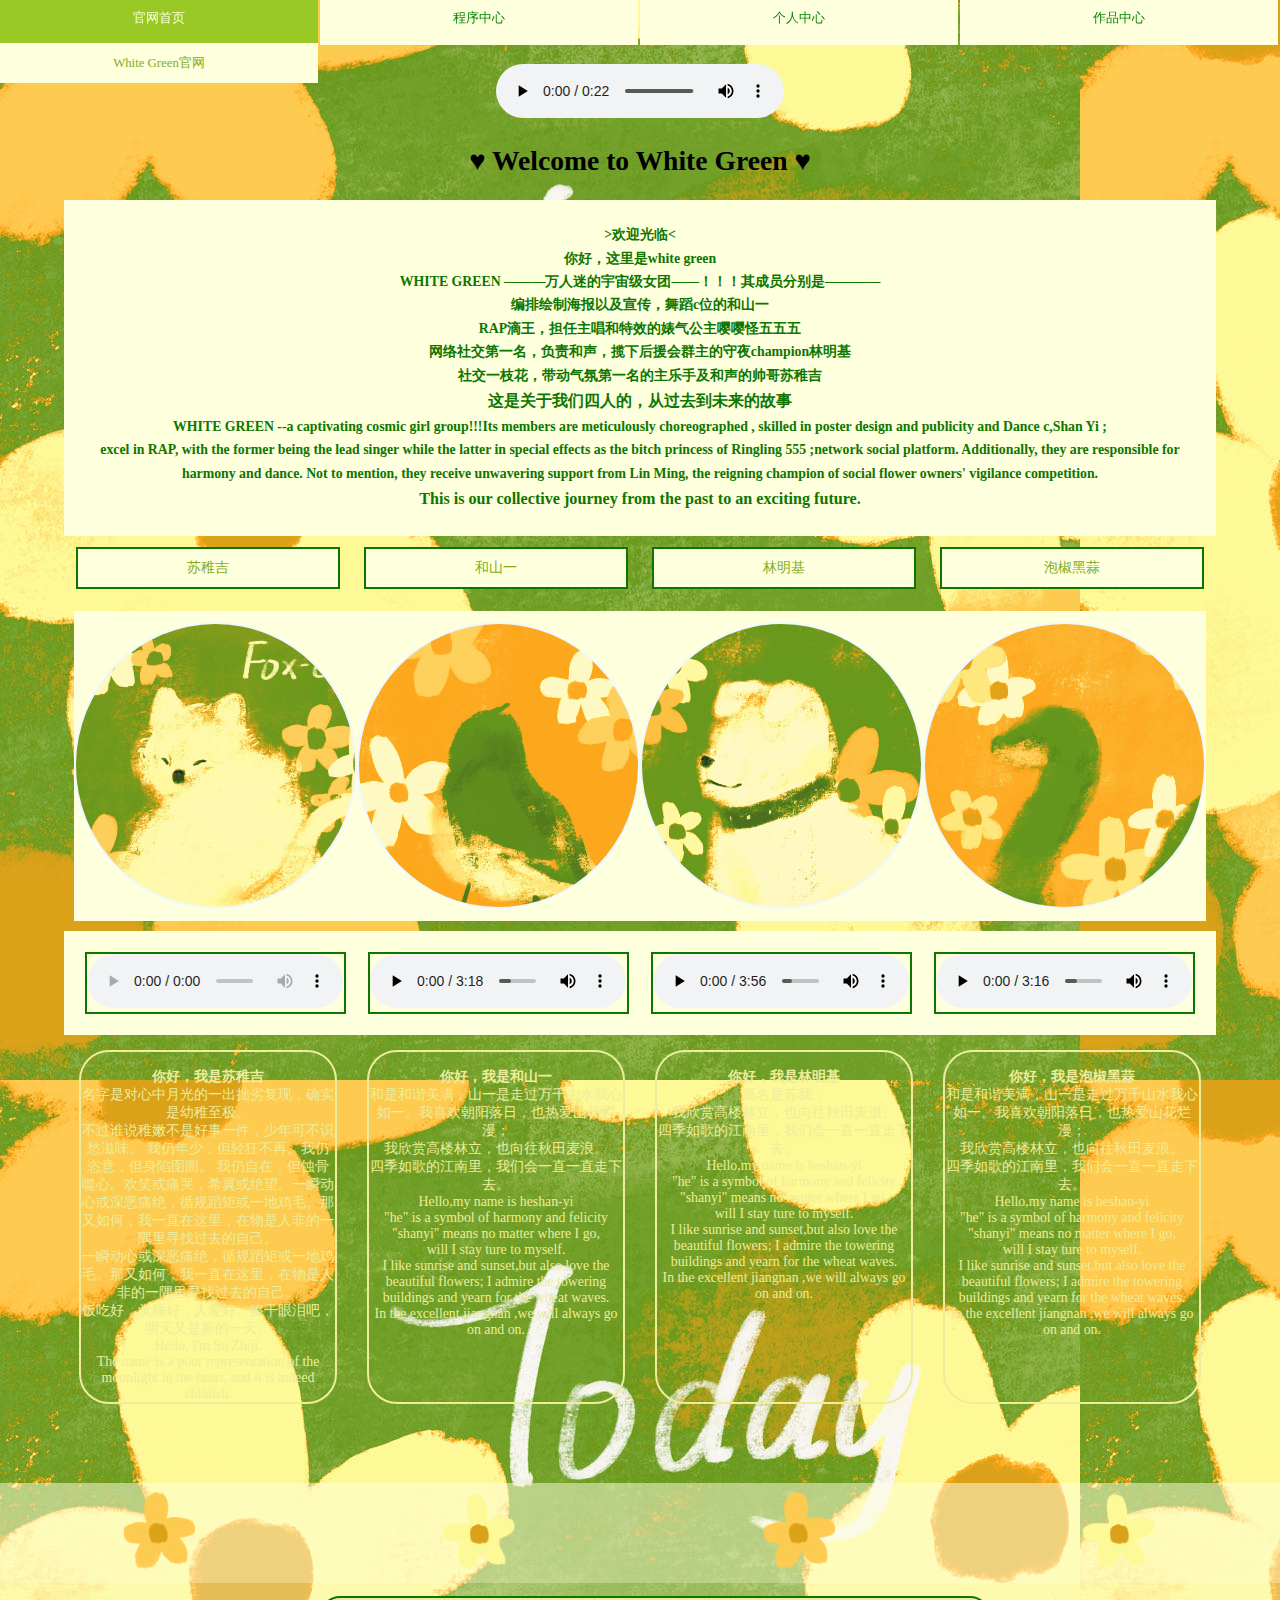
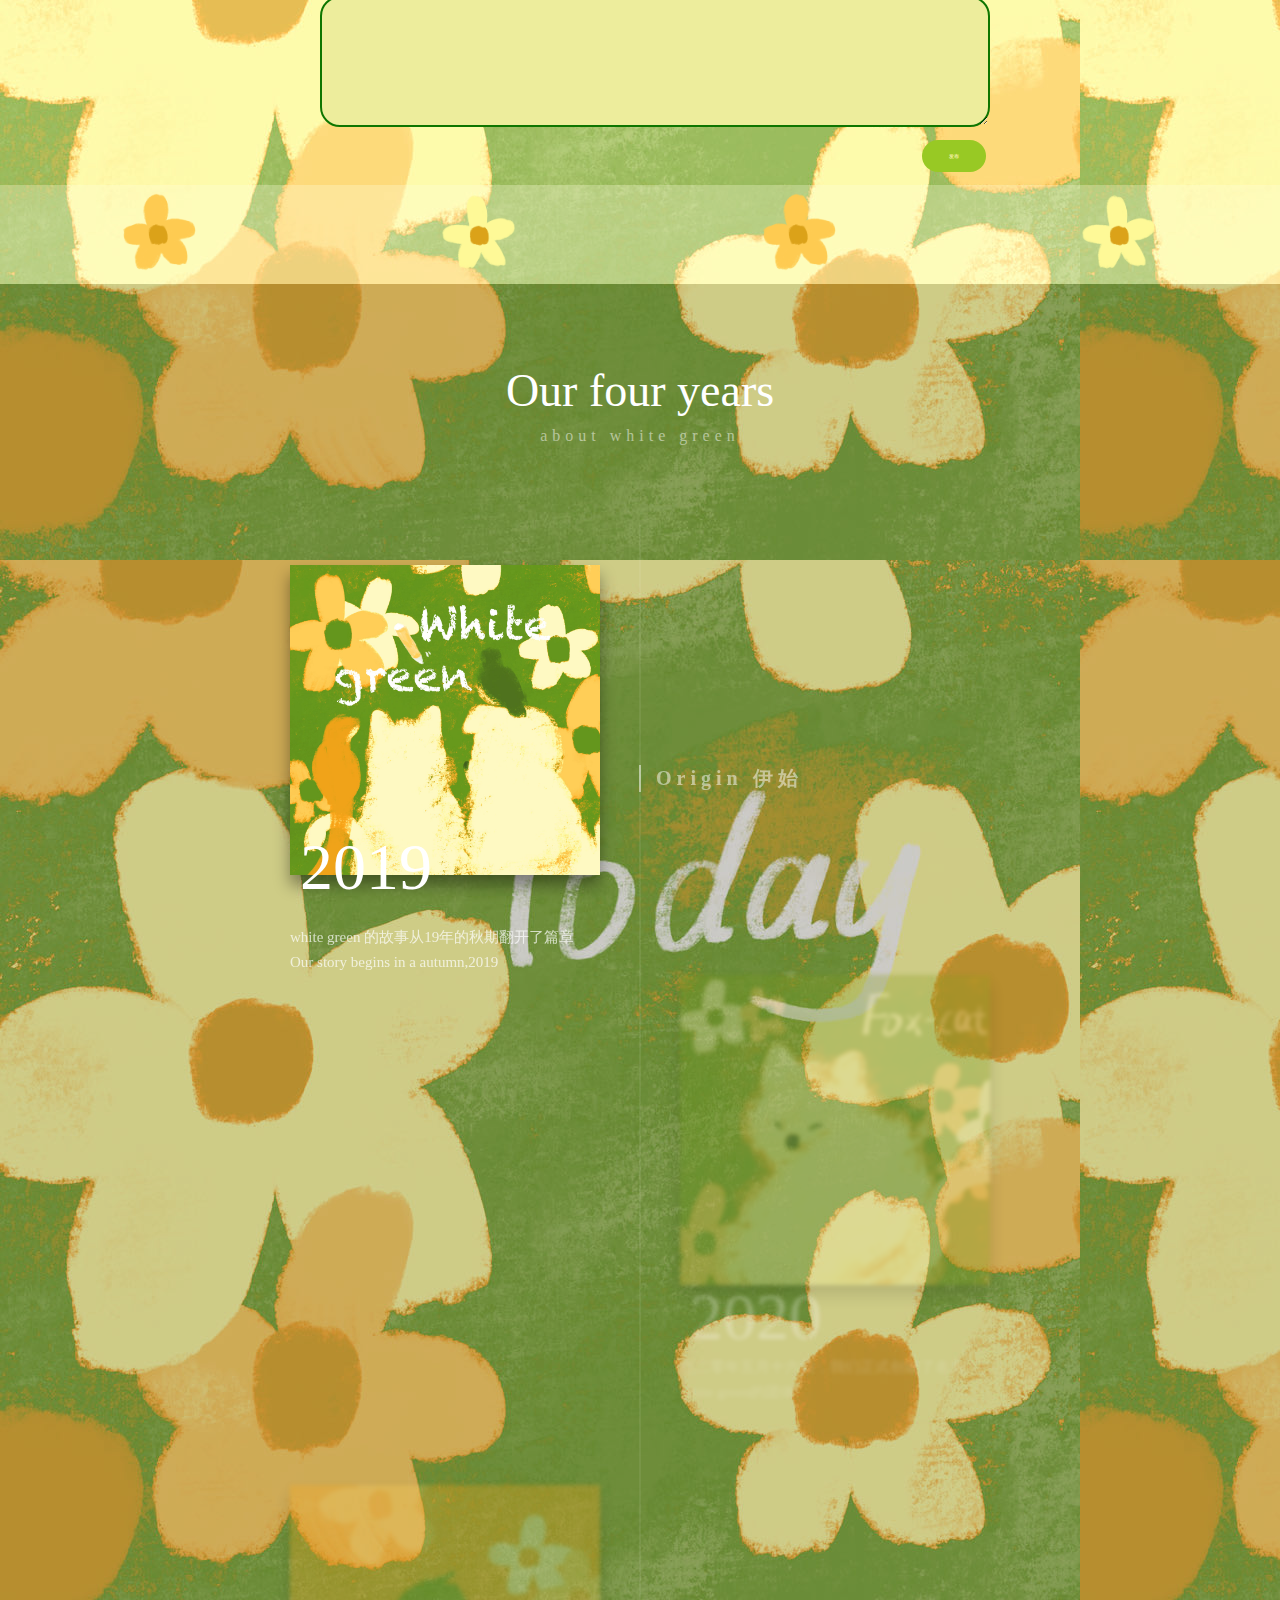
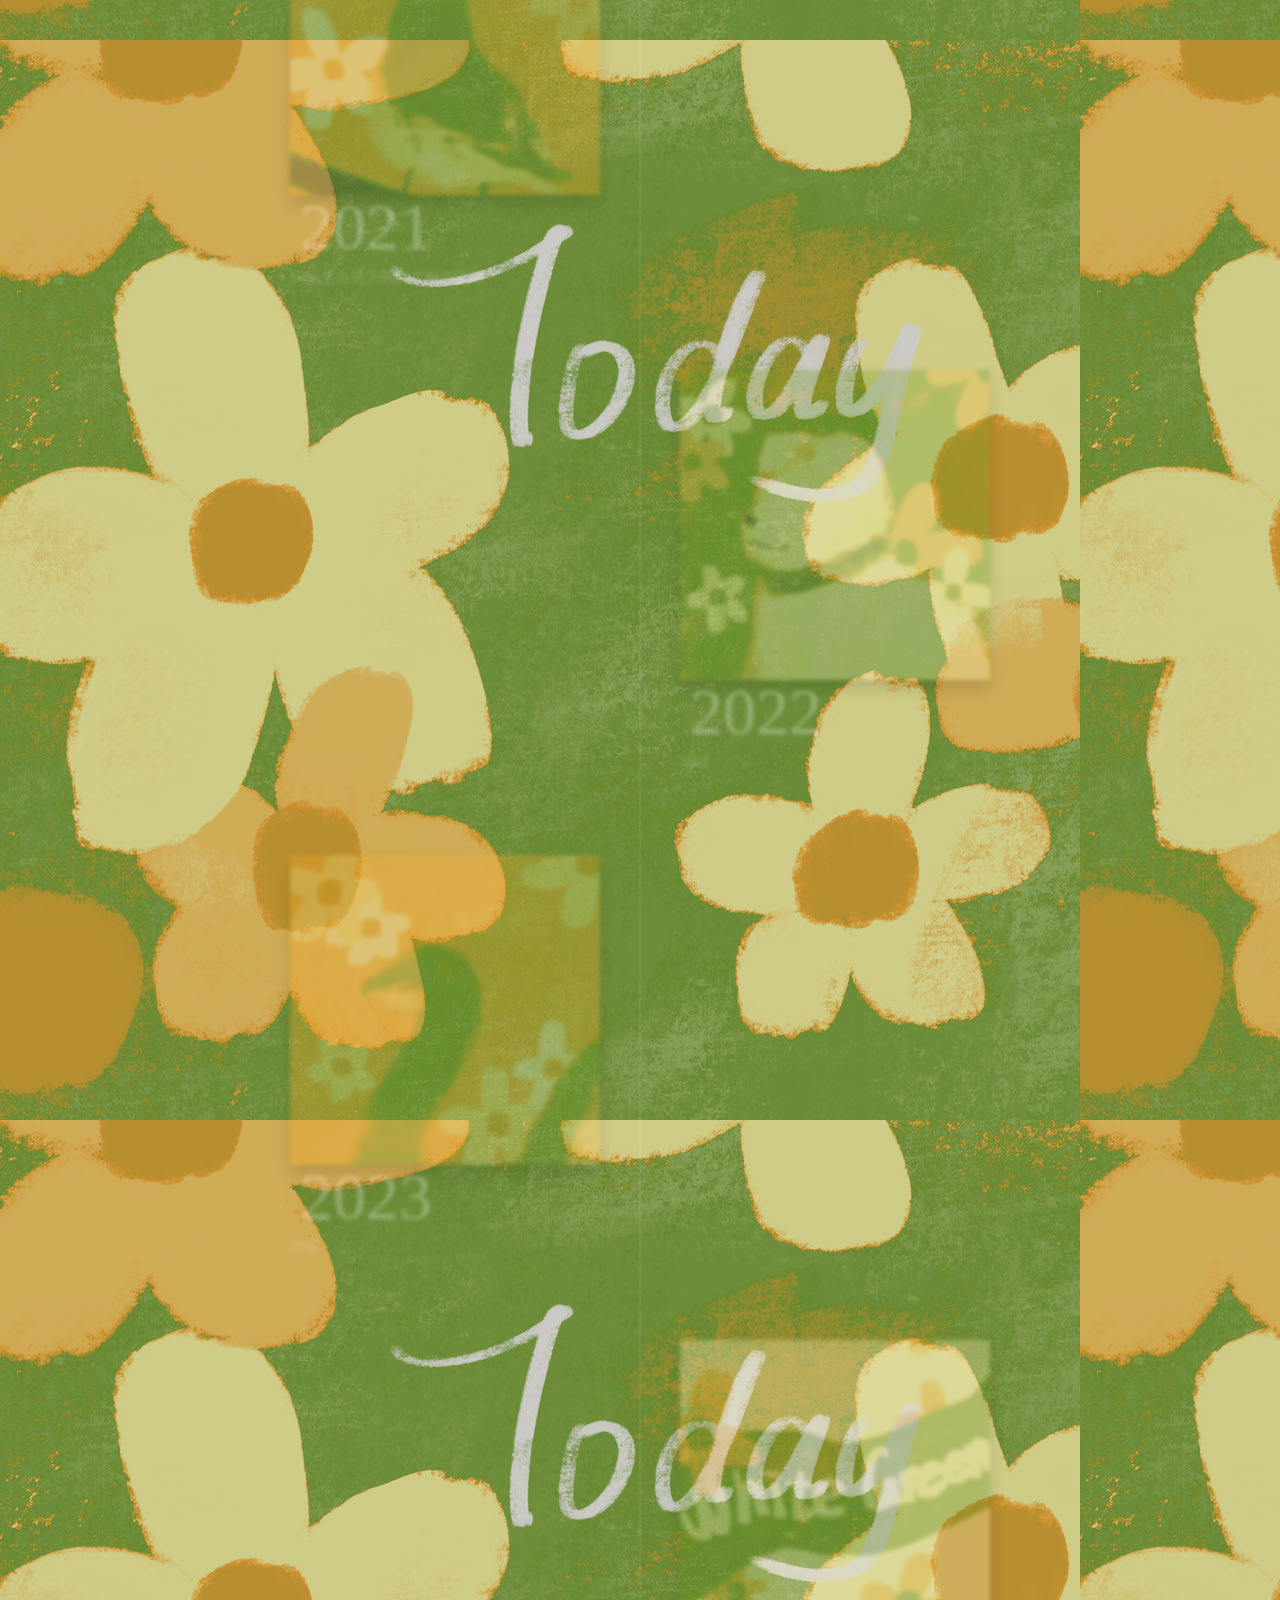
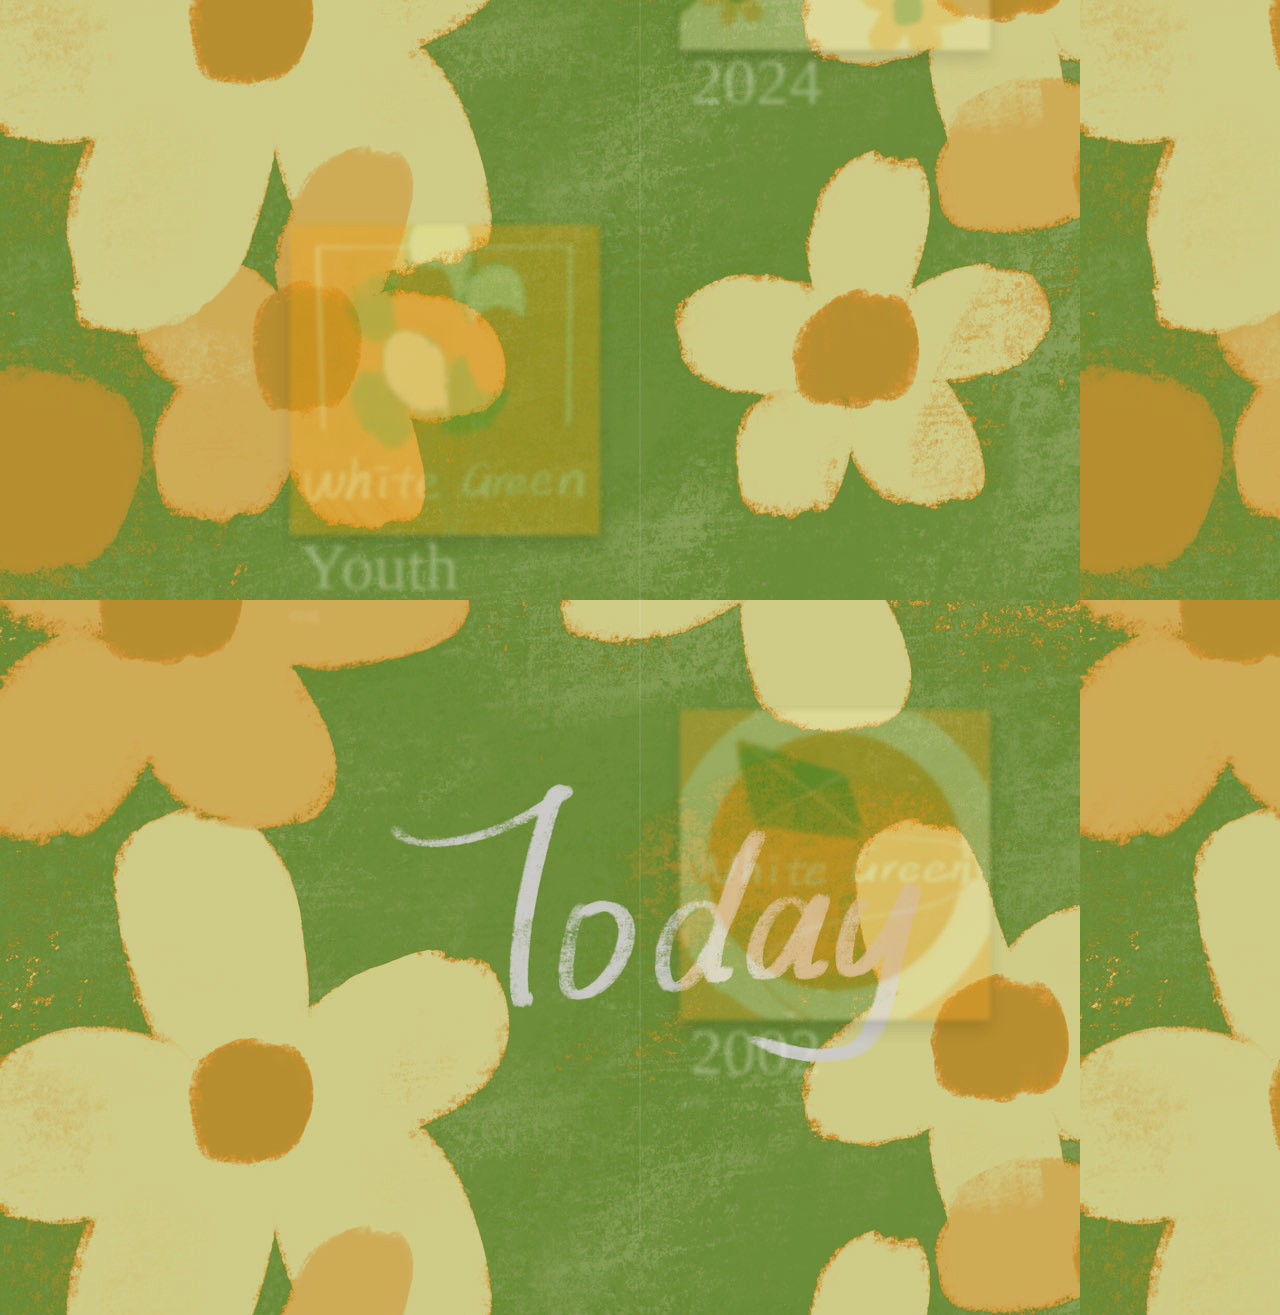
==== commit 2039d678: "Add files via upload" ====
--- a/index.html/index.html
+++ b/index.html/index.html
@@ -1,688 +1,792 @@
-<!DOCTYPE html>
-<html lang="en">
-  <head>
-    <meta charset="UTF-8" />
-    <meta name="viewport" content="width=device-width, initial-scale=1.0" />
-    <title>WHITE GREEN</title>
-    <style>
-      body {
-        margin: 0;
-        height: 100vh;
-        background-image: url(flower.jpg);
-        font-size:2vw;
-      }
-      * {
-        border: 1px soli;
-      }
-      .flex {
-        display: flex;
-      }
-      .baise {
-        background-color: rgb(254, 255, 221);
-        padding: 10px;
-        color: rgb(14, 118, 0);
-      }
-      .flex1 {
-        flex: 1;
-      }
-      .column {
-        flex-direction: column;
-      }
-      .lvse {
-        color: aliceblue;
-        padding-top: 1%;
-        padding-bottom: 1%;
-        /* padding-left: 2%;
-        padding-right: 2%; */
-        margin: 10px;
-        background-color: rgb(254, 255, 221);
-      }
-      .mg8 {
-        margin: 1%;
-        border: 2px solid;
-
-
-      }
-      .mg16{
-        
-      }
-      .mgr8 {
-        margin-right: 8px;
-        border: 2px solid;
-        
-      }
-      .mgr8:hover{
-        border: 0px solid;
-        transition: border .5s;
-      }
-      .mgt8 {
-        margin-top: 8px;
-      }
-      .img1 {
-        background-image: url(fox.jpg);
-        background-size: cover;
-        border-radius: 50%;
-      }
-      .img2 {
-        background-image: url(bird.jpg);
-        background-size: cover;
-        border-radius: 50%;
-      }
-      .img3 {
-        background-image: url(dog.jpg);
-        background-size: cover;
-        border-radius: 50%;
-      }
-      .img4 {
-        background-image: url(snake.jpg);
-        background-size: cover;
-        border-radius: 50%;
-      }
-      .huise {
-        background-color: rgb(254, 255, 221,0.3);
-      }
-      @keyframes bianhua1 {
-        0% {
-          transform:rotate(0deg);
-        }
-        50% {
-          transform:rotate(360deg);
-        }
-        100% {
-          transform:rotate(720deg);
-        }
-      }
-      @keyframes bianhua2 {
-        0% {
-          transform:rotate(0deg);
-        }
-        50% {
-          transform:rotate(-360deg);
-        }
-        100% {
-          transform:rotate(-720deg);
-        }
-      }
-      .yuan{
-        width: 25%;
-        height: 0;
-        padding-top: 25%;
-        margin:0;
-      }
-      .fox1 {
-        animation: bianhua1 40s linear infinite;
-      }
-      .fox2 {
-        animation: bianhua2 40s linear infinite;
-      }
-      .lvse02 {
-        color: rgb(237, 237, 156);
-        margin: 15px;
-        
-      }
-      .b{ /*圆角 */
-        border-radius: 30px;
-      }
-      .lvse02:hover .in{
-        transform: translate(0px,-8px);
-        height: 100%;
-        padding:10%;
-        box-shadow: 10px 10px 11px 2px rgba(0, 0, 0, .5);
-        background-color:  rgb(143, 179, 59);transition: all 2s;
-      }
-      .clear{
-        clear: both;
-      }
-      .in{
-        height:0%;
-        background-color: rgb(143, 179, 59);
-      }
-      .imgf{
-        width:50%;
-        transition: all 3s ;
-      }
-      .imgf:hover{
-        transform:rotate(360deg);
-      }
-      @keyframes bianhuaA{
-        0%{transform: rotate(0deg);}
-        50%{
-          transform: rotate(360deg)
-          }
-        100%{
-          transform: rotate(0deg);
-        } }
-      section{
-        position: relative;
-        width: 200px;
-        height: 200px;
-        margin: 100px auto;
-        animation: rotate 20s linear infinite;
-      }
-      section:hover{
-        /*鼠标放，动画暂停*/
-        animation-play-state: paused;
-      }
-      section div{
-        position: absolute;
-        top: 0;
-        left: 0;
-        width: 100%;
-        height: 100%;
-        background: no-repeat;
-      }
-      section div:nth-child(1){
-        transform: translateZ(300px);
-      }
-      section div:nth-child(2){
-        transform: rotateY(60deg) translateZ(300px);
-      }
-      section div:nth-child(3){
-        transform: rotateY(120deg) translateZ(300px);
-      }
-      section div:nth-child(4){
-        transform: rotateY(180deg) translateZ(300px);
-      }
-      section div:nth-child(5){
-        transform: rotateY(240deg) translateZ(300px);
-      }
-      section div:nth-child(6){
-        transform: rotateY(300deg) translateZ(300px);
-      }
-      .pr{
-        transform-style: preserve-3d;
-      }
-      @keyframes rotate{
-        0%{transform: rotateY(0);}
-        100%{transform: rotateY(360deg);}
-      }
-      a{
-         text-decoration: none;
-         color: rgb(129, 173, 26); ;
-      }
-      .list{
-        display: flex;
-        position: fixed;
-        top: 0;
-        width: 100%;
-        height: 5vh;
-        z-index: 4;
-        opacity: 50%;
-      }
-      .list:hover{
-        opacity: 100%;
-      }
-      .list div{
-        margin-right: 2px;
-        text-align: center;
-        width: 25%;
-        line-height: 4vh;
-        color:rgb(14, 134, 8);
-        display: flex;
-        flex-direction: column;
-        background-color: rgb(254, 255, 221);
-      }
-      .list div:hover{
-        background-color: rgb(152, 201, 36) ;
-        color:rgb(254, 255, 221);
-      }
-      .nav>li{
-        text-align: center;
-      }
-      .txt{
-        color:rgb(14, 134, 8);
-        
-      }
-      .txt:hover{
-        color:rgb(254, 255, 221) ;
-      }
-      .list ul{
-        vertical-align: middle;
-        position: relative;
-        top: 15%;
-        width: 100%;
-        left: 0;
-      }
-      .list ul{
-        display: none;
-        
-      }
-      .list ul span{
-        display: flex;
-        flex-direction: column;
-        border: 2px solid;
-        margin: 0;
-      }
-      .uls{
-       margin-bottom: 2px;
-       background-color:rgb(254, 255, 221);
-      }
-
-      .uls:hover{
-        background-color: rgb(195, 220, 134) ;
-      }
-      .uls a:hover{
-        color: rgb(14, 134, 8);
-      }
-      .list a p{
-        font-size: 1vw;
-      }
-      
-  
-    </style>
-    <link rel="stylesheet" href="time.css"
-  </head>
-  <body style="margin: 0px" ;class="flex">
-    <!--下拉菜单-->
-    <ul class="list">
-      <div>
-        <a href="file:///C:/Users/15284/Desktop/index.html/index.html" class="txt"><p>官网首页</p></a>
-        <ul class="uls" >
-          <span>
-            <a href=""><p>White Green官网</p> </a>
-          </span>
-        </ul >
-      </div>
-      <div>
-        <a href="" class="txt"><p>程序中心</p></a>
-        <ul class="uls">
-          <span >
-            <a href=""><p>四人成行</p></a>
-          </span>
-        </ul>
-      </div>
-      <div>
-        <a href="" class="txt"><p>个人中心</p></a>
-        <ul class="uls sp">
-          <span >
-            <a href=""><p>苏稚吉</p></a>
-          </span>
-          <span>
-            <a href=""><p>和山一</p></a>
-          </span>
-          <span>
-            <a href="https://heshan-yi.github.io/linming-ji/"><p>林明基</p></a>
-          </span>
-          <span >
-            <a href=""><p>泡脚黑蒜</p></a>
-          </span>
-        </ul>
-      </div>
-      <div>
-        <a href="" class="txt"><p>作品中心</p></a>
-        <ul class="uls">
-          <span>
-            <a href=""><p>画集</p></a>
-          </span>
-        </ul>
-      </div>
-    </ul>
-    <div style="margin: 5%;"><center>
-      <!--标题区-->
-      <audio src="cishibishi.mp3" controls style="width: 25%;"></audio>
-      <h1><div style="flex: 1;margin:2%;">♥ Welcome to White Green ♥</div></h1>
-      <!--内容区-->
-      <div >
-        <!--前言-->
-        <div style="flex: 1" class="baise">
-          <strong>
-            你好，这里是white green <br />
-            <h3>欢迎光临</h3>
-            WHITE GREEN
-            ———万人迷的宇宙级女团——！！！其成员分别是————
-            <br/>编排绘制海报以及宣传，舞蹈c位的和山一
-            <br />RAP滴王，担任主唱和特效的婊气公主嘤嘤怪五五五
-            <br />网络社交第一名，负责和声，揽下后援会群主的守夜champion林明基
-            <br />社交一枝花，带动气氛第一名的主乐手及和声的帅哥苏稚吉
-            <h2>这是关于我们四人的，从过去到未来的故事</h2>
-            WHITE GREEN --a captivating cosmic girl group!!!Its members are
-            meticulously choreographed , skilled in poster design and publicity
-            and Dance c,Shan Yi ; <br />excel in RAP, with the former being the
-            lead singer while the latter in special effects as the bitch
-            princess of Ringling 555 ;network social platform. Additionally,
-            they are responsible for harmony and dance. Not to mention, they
-            receive unwavering support from Lin Ming, the reigning champion of
-            social flower owners' vigilance competition.
-            <h2>
-              This is our collective journey from the past to an exciting
-              future.
-            </h2>
-          </strong>
-        </div>
-        <!--名字跳转-->
-        <div class="flex">
-          <!--1-->
-          <div style="flex: 1" class="mg8 baise ">
-            <a
-              href="https://v.qq.com/?ptag=qqbrowser&ADTAG=zd-tdh"
-              name="苏稚吉"
-              >苏稚吉</a
-            >
-          </div>
-          <!--2-->
-          <div style="flex: 1" class="mg8 baise">
-            <a
-              href="https://v.qq.com/?ptag=qqbrowser&ADTAG=zd-tdh"
-              name="和山一"
-              >和山一</a
-            >
-          </div>
-          <!--3-->
-          <div style="flex: 1" class="mg8 baise">
-            <a
-              href="https://heshan-yi.github.io/linming-ji/"
-              name="林明基"
-              >林明基</a
-            >
-          </div>
-          <!--4-->
-          <div style="flex: 1" class="mg8 baise">
-            <a
-              href="https://v.qq.com/?ptag=qqbrowser&ADTAG=zd-tdh"
-              name="泡椒黑蒜"
-              >泡椒黑蒜</a
-            >
-          </div>
-        </div>
-        <!--个人分区-->
-        <div class="flex lvse">
-          <!--1-->
-          <div style="flex: 1" class="mg8 img1 bianhua1 fox1 yuan "></div>
-          <!--2-->
-          <div style="flex: 1" class="mg8 img2 bianhua2 fox2 yuan "></div>
-          <!--3-->
-          <div style="flex: 1" class="mg8 img3 bianhua1 fox1 yuan "></div>
-          <!--4-->
-          <div style="flex: 1" class="mg8 img4 bianhua2 fox2 yuan "></div>
-        </div>
-        <!--个人编曲-->
-        <div class="flex baise" style="flex-direction: row;">
-          <!--1'-->
-          <div style="flex: 1" class="mg8">
-            <audio
-              src="いのちの名前.mp3"
-              controls style="width:100%;"
-            ></audio>
-          </div>
-          <!--2'-->
-          <div style="flex: 1;" class="mg8">
-            <audio
-              src="吉卜力.mp3"
-              controls style="width:100%;"
-            ></audio>
-          </div>
-          <!--3'-->
-          <div style="flex: 1" class="mg8">
-            <audio
-              src="lingya.mp3"
-              controls style="width:100%;"
-            ></audio>
-          </div>
-          <!--4'-->
-          <div style="flex: 1" class="mg8">
-            <audio
-              src="风之通道.mp3"
-              controls style="width:100%;"
-            ></audio>
-          </div>
-        </div>
-        <!--自我介绍-->
-        <div1 style="flex:1;" class="flex">
-          <!--1-->
-          <divs style="flex: 1" class="mgr8 lvse02 b">
-            <div class="in b">
-               <strong><br/>你好，我是苏稚吉</strong>
-              <p>名字是对心中月光的一出拙劣复现，确实是幼稚至极。
-                <br/>不过谁说稚嫩不是好事一件，少年可不识愁滋味。
-                我仍年少，但轻狂不再。我仍恣意，但身陷囹圄。
-                我仍自在，但蚀骨噬心。欢笑或痛哭，希冀或绝望。一瞬动心或深恶痛绝，循规蹈矩或一地鸡毛。那又如何，我一直在这里，在物是人非的一隅里寻找过去的自己。
-                <br/>一瞬动心或深恶痛绝，循规蹈矩或一地鸡毛。那又如何，我一直在这里，在物是人非的一隅里寻找过去的自己。
-                <br/>饭吃好，觉睡好，人爱好。擦干眼泪吧，明天又是新的一天。
-                <br/>Hello, I'm Su Zhiji. 
-                <br/>The name is a poor representation of the moonlight in the heart, and it is indeed childish. 
-                <br/>
-              </p>
-            </div>
-          </divs>
-          <!--2-->
-          <divs style="flex: 1;" class="mgr8 lvse02 b">
-            <div class="in b">
-              <strong><br/>你好，我是和山一</strong>
-              <p>和是和谐美满，山一是走过万千山水我心如一。我喜欢朝阳落日，也热爱山花烂漫；
-                <br/>我欣赏高楼林立，也向往秋田麦浪。
-                <br/>四季如歌的江南里，我们会一直一直走下去。
-                <br/>Hello,my name is heshan-yi
-                <br/>"he" is a symbol of harmony and felicity 
-                <br/>"shanyi" means no matter where I go,
-                <br/>will I stay ture to myself.
-                <br/>I like sunrise and sunset,but also love the beautiful flowers;
-                I admire the towering buildings and yearn for the wheat waves.
-                <br/>In the excellent jiangnan ,we will always go on and on.
-              </p>
-            </div>
-            
-          </divs>
-          <!--3-->
-          <divs style="flex: 1" class="mgr8 lvse02 b">
-            <div class="in b">
-               <strong><br/>你好，我是林明基</strong>
-              <p>原名是苏我；
-                <br/>我欣赏高楼林立，也向往秋田麦浪。
-                <br/>四季如歌的江南里，我们会一直一直走下去。
-                <br/>Hello,my name is heshan-yi
-                <br/>"he" is a symbol of harmony and felicity 
-                <br/>"shanyi" means no matter where I go,
-                <br/>will I stay ture to myself.
-                <br/>I like sunrise and sunset,but also love the beautiful flowers;
-                I admire the towering buildings and yearn for the wheat waves.
-                <br/>In the excellent jiangnan ,we will always go on and on.
-              </p>
-            </div>
-          </divs>
-          <!--4-->
-          <divs style="flex: 1" class="mgr8 lvse02 b">
-            <div class="in b">
-               <strong><br/>你好，我是泡椒黑蒜</strong>
-              <p>和是和谐美满，山一是走过万千山水我心如一。我喜欢朝阳落日，也热爱山花烂漫；
-                <br/>我欣赏高楼林立，也向往秋田麦浪。
-                <br/>四季如歌的江南里，我们会一直一直走下去。
-                <br/>Hello,my name is heshan-yi
-                <br/>"he" is a symbol of harmony and felicity 
-                <br/>"shanyi" means no matter where I go,
-                <br/>will I stay ture to myself.
-                <br/>I like sunrise and sunset,but also love the beautiful flowers;
-                I admire the towering buildings and yearn for the wheat waves.
-                <br/>In the excellent jiangnan ,we will always go on and on.
-              </p>
-            </div>
-          </divs>
-        </div>
-      </div>
-    </div></center>
-
-    
-    <!--集体栏-->
-    <div class="flex:1 huise" style="perspective: 900px;" >
-      <!--flower-->
-      <div class="flex huise">
-       <div style="flex: 1;"><center><img class="imgf" src="yellow fllower.png"></center></div>
-       <div style="flex: 1;"><center><img class="imgf" src="white fllower.png"></center></div>
-       <div style="flex: 1;"><center><img class="imgf" src="yellow fllower.png"></center></div>
-       <div style="flex: 1;"><center><img class="imgf" src="white fllower.png"></center></div>
-      </div>
-      <!--旋转木马-->
-      <section style="flex;" class="pr">
-        <div><img src="fox.jpg" style="width: 100%;height: 100%;"></div>
-        <div><img src="bird.jpg" style="width: 100%;height: 100%;"></div>
-        <div><img src="yellow fllower.png" style="width: 100%;height: 100%;" class="imgf"></div>
-        <div><img src="dog.jpg" style="width: 100%;height: 100%;"></div>
-        <div><img src="snake.jpg" style="width: 100%;height: 100%;"></div>
-        <div><img src="white fllower.png" style="width: 100%;height: 100%;" class="imgf"></div>
-      </section>
-      <!--flower-->
-      <div class="huise flex">
-       <div style="flex: 1;"><center><img class="imgf" src="yellow fllower.png"></center></div>
-       <div style="flex: 1;"><center><img class="imgf" src="white fllower.png"></center></div>
-       <div style="flex: 1;"><center><img class="imgf" src="yellow fllower.png"></center></div>
-       <div style="flex: 1;"><center><img class="imgf" src="white fllower.png"></center></div>
-      </div>
-    </div>
-    
-    <!--时间轴-->
-    </div><div class="shell" id="shell">
-      <div class="header">
-        <h2 class="title">Our four years</h2>
-        <h3 class="subtitle">about white green</h3>
-      </div>
-      <div class="timeline">
-        <div class="item" data-text="Origin 伊始">
-          <div class="content">
-            <img src="四人.jpg" alt="" class="img" />
-            <h2 class="content-title">2019</h2>
-            <p class="content-desc">
-              white green 的故事从19年的秋期翻开了篇章
-              <br />Our story begins in a autumn,2019
-            </p>
-          </div>
-        </div>
-
-        <div class="item" data-text="Official start 正式建立">
-          <div class="content">
-            <img src="fox.jpg" alt="" class="img" />
-            <h2 class="content-title">2020</h2>
-            <p class="content-desc">
-              在二零年五月十六日，我们正式创建了名为white green的团体
-              <br />
-            </p>
-          </div>
-        </div>
-
-        <div class="item" data-text=" 成长 Grow up">
-          <div class="content">
-            <img src="bird.jpg" alt="" class="img" />
-            <h2 class="content-title">2021</h2>
-            <p class="content-desc">分隔无法成为我们之间的隔阂</p>
-          </div>
-        </div>
-
-        <div class="item" data-text=" 发展 Develop">
-          <div class="content">
-            <img src="dog.jpg" alt="" class="img" />
-            <h2 class="content-title">2022</h2>
-            <p class="content-desc">待续</p>
-          </div>
-        </div>
-
-        <div class="item" data-text="现在 Now">
-          <div class="content">
-            <img src="snake.jpg" alt="" class="img" />
-            <h2 class="content-title">2023</h2>
-            <p class="content-desc">待续</p>
-          </div>
-        </div>
-
-        <div class="item" data-text="未来 Future">
-          <div class="content">
-            <img src="wg.jpg" alt="" class="img" />
-            <h2 class="content-title">2024</h2>
-            <p class="content-desc">待续</p>
-          </div>
-        </div>
-
-        <div class="item" data-text="Our youth 我们的青春">
-          <div class="content">
-            <img src="气球.jpg" alt="" class="img" />
-            <h2 class="content-title">Youth</h2>
-            <p class="content-desc">待续</p>
-          </div>
-        </div>
-
-        <div class="item" data-text="The end 末尾">
-          <div class="content">
-            <img src="风筝.jpg" alt="" class="img" />
-            <h2 class="content-title">2002</h2>
-            <p class="content-desc">待续</p>
-          </div>
-        </div>
-      </div>
-    </div>
-
-    <script src="https://cdnjs.cloudflare.com/ajax/libs/jquery/3.1.0/jquery.min.js"></script>
-    <script>
-      //下拉菜单
-      var list=document.querySelector('.list');
-      var divs=list.children;
-      for(var i=0;i<divs.length;i++){
-        divs[i].onmouseover=function(){
-          this.children[1].style.display='block';
-        } 
-       divs[i].onmouseout=function(){
-          this.children[1].style.display='none';
-        }
-      }
-      //时间轴
-      (function ($) {
-        $.fn.timeline = function () {
-          var selectors = {
-            id: $(this),
-            item: $(this).find(".item"),
-            activeClass: "item--active",
-            img: ".img",
-          };
-          // 将第一个时间轴项目激活，并设置时间轴背景图片为第一个项目的图片
-          selectors.item.eq(0).addClass(selectors.activeClass);
-          selectors.id.css(
-            "background-image",
-            "url(" +
-              selectors.item.first().find(selectors.img).attr("src") +
-              ")"
-          );
-          // 获取时间轴项目的总数
-          var itemLength = selectors.item.length;
-          // 当页面滚动时，触发滚动事件
-          $(window).scroll(function () {
-            var max, min;
-            // 获取页面滚动的距离
-            var pos = $(this).scrollTop();
-            selectors.item.each(function (i) {
-              // 获取当前时间轴项目的最小和最大高度
-              min = $(this).offset().top;
-              max = $(this).height() + $(this).offset().top;
-              var that = $(this);
-              // 如果滚动到最后一个项目，并且超过了当前项目高度的一半，
-              // 则将最后一个项目设置为激活状态，并设置背景图片为最后一个项目的图片
-              if (i == itemLength - 2 && pos > min + $(this).height() / 2) {
-                selectors.item.removeClass(selectors.activeClass);
-                selectors.id.css(
-                  "background-image",
-                  "url(" +
-                    selectors.item.last().find(selectors.img).attr("src") +
-                    ")"
-                );
-                selectors.item.last().addClass(selectors.activeClass);
-              }
-              // 如果当前滚动位置在当前项目的最小和最大高度之间，
-              // 则将当前项目设置为激活状态，并设置背景图片为当前项目的图片
-              else if (pos <= max - 10 && pos >= min) {
-                selectors.id.css(
-                  "background-image",
-                  "url(" + $(this).find(selectors.img).attr("src") + ")"
-                );
-                selectors.item.removeClass(selectors.activeClass);
-                $(this).addClass(selectors.activeClass);
-              }
-            });
-          });
-        };
-      })(jQuery);
-      /*
-        最后，我们调用 timeline 插件并传入时间轴的 ID 作为参数。
-        这将启用时间轴插件并为该时间轴绑定滚动事件。
-        */
-      $("#shell").timeline();
-    </script>
-    <span class="clear"></span>
-    
-  </body>
-</html>
-
+<!DOCTYPE html>
+<html lang="en">
+  <head>
+    <meta charset="UTF-8" />
+    <meta name="viewport" content="width=device-width, initial-scale=1.0" />
+    <title>WHITE GREEN</title>
+    <style>
+      body {
+        margin: 0;
+        height: 100vh;
+        background-image: url(flower.jpg);
+        font-size: calc(1px + 1vw);
+      }
+      * {
+        border: 1px soli;
+      }
+      .flex {
+        display: flex;
+      }
+      .intro {
+        background-color: rgb(254, 255, 221);
+        padding: 10px;
+        color: rgb(14, 118, 0);
+        padding: 3%;
+        padding-top: 2%;
+        padding-bottom: 2%;
+      }
+      .intro strong{
+        word-spacing: ;
+        line-height: 1.7;
+      }
+
+      .baise {
+        background-color: rgb(254, 255, 221);
+        padding: 10px;
+        color: rgb(14, 118, 0);
+      }
+      .flex1 {
+        flex: 1;
+      }
+      .column {
+        flex-direction: column;
+      }
+      .lvse {
+        color: aliceblue;
+        padding-top: 1%;
+        padding-bottom: 1%;
+        /* padding-left: 2%;
+        padding-right: 2%; */
+        margin: 10px;
+        background-color: rgb(254, 255, 221);
+      }
+      .mg8 {
+        margin: 1%;
+        border: 2px solid;
+
+
+      }
+      .mg16{
+        
+      }
+      .mgr8 {
+        margin-right: 8px;
+        border: 2px solid;
+        
+      }
+      .mgr8:hover{
+        border: 0px solid;
+        transition: border .5s;
+      }
+      .mgt8 {
+        margin-top: 8px;
+      }
+      .img1 {
+        background-image: url(fox.jpg);
+        background-size: cover;
+        border-radius: 50%;
+      }
+      .img2 {
+        background-image: url(bird.jpg);
+        background-size: cover;
+        border-radius: 50%;
+      }
+      .img3 {
+        background-image: url(dog.jpg);
+        background-size: cover;
+        border-radius: 50%;
+      }
+      .img4 {
+        background-image: url(snake.jpg);
+        background-size: cover;
+        border-radius: 50%;
+      }
+      .huise {
+        background-color: rgb(254, 255, 221,0.3);
+      }
+      @keyframes bianhua1 {
+        0% {
+          transform:rotate(0deg);
+        }
+        50% {
+          transform:rotate(360deg);
+        }
+        100% {
+          transform:rotate(720deg);
+        }
+      }
+      @keyframes bianhua2 {
+        0% {
+          transform:rotate(0deg);
+        }
+        50% {
+          transform:rotate(-360deg);
+        }
+        100% {
+          transform:rotate(-720deg);
+        }
+      }
+      .yuan{
+        width: 25%;
+        height: 0;
+        padding-top: 25%;
+        margin:0;
+      }
+      .fox1 {
+        animation: bianhua1 40s linear infinite;
+      }
+      .fox2 {
+        animation: bianhua2 40s linear infinite;
+      }
+      .lvse02 {
+        color: rgb(237, 237, 156);
+        margin: 15px;
+        
+      }
+      .b{ /*圆角 */
+        border-radius: 30px;
+      }
+      .lvse02:hover .in{
+        transform: translate(0px,-8px);
+        height: 100%;
+        padding:10%;
+        box-shadow: 10px 10px 11px 2px rgba(0, 0, 0, .5);
+        background-color:  rgb(143, 179, 59);transition: all 2s;
+      }
+      .clear{
+        clear: both;
+      }
+      .in{
+        height:0%;
+        background-color: rgb(143, 179, 59);
+      }
+      .imgf{
+        width:30%;
+        transition: all 3s ;
+      }
+      .imgf:hover{
+        transform:rotate(360deg);
+      }
+      @keyframes bianhuaA{
+        0%{transform: rotate(0deg);}
+        50%{
+          transform: rotate(360deg)
+          }
+        100%{
+          transform: rotate(0deg);
+        } }
+      section{
+        position: relative;
+        width: 200px;
+        height: 200px;
+        margin: 100px auto;
+        animation: rotate 20s linear infinite;
+      }
+      section:hover{
+        /*鼠标放，动画暂停*/
+        animation-play-state: paused;
+      }
+      section div{
+        position: absolute;
+        top: 0;
+        left: 0;
+        width: 100%;
+        height: 100%;
+        background: no-repeat;
+      }
+      section div:nth-child(1){
+        transform: translateZ(300px);
+      }
+      section div:nth-child(2){
+        transform: rotateY(60deg) translateZ(300px);
+      }
+      section div:nth-child(3){
+        transform: rotateY(120deg) translateZ(300px);
+      }
+      section div:nth-child(4){
+        transform: rotateY(180deg) translateZ(300px);
+      }
+      section div:nth-child(5){
+        transform: rotateY(240deg) translateZ(300px);
+      }
+      section div:nth-child(6){
+        transform: rotateY(300deg) translateZ(300px);
+      }
+      /*.pr{
+        transform-style: preserve-3d;
+      }*/
+      @keyframes rotate{
+        0%{transform: rotateY(0);}
+        100%{transform: rotateY(360deg);}
+      }
+      a{
+         text-decoration: none;
+         color: rgb(129, 173, 26); ;
+      }
+      .list{
+        display: flex;
+        position: fixed;
+        top: 0;
+        width: 100%;
+        height: 5vh;
+        z-index: 4;
+        opacity: 50%;
+      }
+      .list:hover{
+        opacity: 100%;
+      }
+      .list div{
+        margin-right: 2px;
+        text-align: center;
+        width: 25%;
+        line-height: 4vh;
+        color:rgb(14, 134, 8);
+        display: flex;
+        flex-direction: column;
+        background-color: rgb(254, 255, 221);
+      }
+      .list div:hover{
+        background-color: rgb(152, 201, 36) ;
+        color:rgb(254, 255, 221);
+      }
+      .nav>li{
+        text-align: center;
+      }
+      .txt{
+        color:rgb(14, 134, 8);
+        
+      }
+      .txt:hover{
+        color:rgb(254, 255, 221) ;
+      }
+      .list ul{
+        vertical-align: middle;
+        position: relative;
+        top: 15%;
+        width: 100%;
+        left: 0;
+      }
+      .list ul{
+        display: none;
+        
+      }
+      .list ul span{
+        display: flex;
+        flex-direction: column;
+        border: 2px solid;
+        margin: 0;
+      }
+      .uls{
+       margin-bottom: 2px;
+       background-color:rgb(254, 255, 221);
+      }
+
+      .uls:hover{
+        background-color: rgb(195, 220, 134) ;
+      }
+      .uls a:hover{
+        color: rgb(14, 134, 8);
+      }
+      .list a p{
+        font-size: 1vw;
+      }
+      .txts textarea {
+        width: 50%;
+        height: 8vw;
+        border: 2px solid;
+        border-radius: 20px;
+        padding: 1%;
+        color:rgb(14, 118, 0);
+        margin-left: 25%;
+        margin-bottom: 1%;
+        font-size: 1vw;
+        font-weight: bold;
+        background-color:rgb(237, 237, 156) ;
+      }
+      .txts button {
+        width: 5%;
+        margin-left: 2%;
+        font-size: 1vw;
+        background-color:rgb(152, 201, 36) ;
+        border: 0;
+        border-radius: 20px;
+        padding: 1%;
+        letter-spacing:5px 1vw;
+        text-align: center;
+        font-size:5px;
+        font-weight: bold;
+        color: rgb(237, 237, 156) ;
+        margin-left: 72%;
+      }
+      
+      .txts {
+        display: flex;
+        flex-direction: column;
+        margin-top: 1%;
+        margin-bottom: 1%;
+        
+      }
+      .txts ul {
+        width: 50%;
+        margin-left: 2%;
+        display: flex;
+        flex-direction: column;
+      }
+      .txts ul li {
+        background-color: rgb(152, 201, 36);
+        height: 1.5vw;
+        line-height: 100%;
+        color: rgb(250, 250, 215);
+        padding: 1%;
+        margin-top: 1%;
+        margin-bottom: 1%;
+        list-style-type: none;
+        margin-left: 47%;
+        width: 100%;
+
+      }
+      .txts li a {
+        text-decoration: none;
+        color: rgb(139, 0, 0);
+        float: right;
+      }
+     
+  
+    </style>
+    <link rel="stylesheet" href="time.css"
+  </head>
+  <body style="margin: 0px" ;class="flex">
+    <!--下拉菜单-->
+    <ul class="list">
+      <div>
+        <a href="" class="txt"><p>官网首页</p></a>
+        <ul class="uls" >
+          <span>
+            <a href="file:///C:/Users/15284/Desktop/index.html/index.html"><p>White Green官网</p> </a>
+          </span>
+        </ul >
+      </div>
+      <div>
+        <a href="" class="txt"><p>程序中心</p></a>
+        <ul class="uls">
+          <span >
+            <a href=""><p>四人成行</p></a>
+          </span>
+        </ul>
+      </div>
+      <div>
+        <a href="" class="txt"><p>个人中心</p></a>
+        <ul class="uls sp">
+          <span >
+            <a href=""><p>苏稚吉</p></a>
+          </span>
+          <span>
+            <a href=""><p>和山一</p></a>
+          </span>
+          <span>
+            <a href="https://heshan-yi.github.io/linming-ji/"><p>林明基</p></a>
+          </span>
+          <span >
+            <a href=""><p>泡脚黑蒜</p></a>
+          </span>
+        </ul>
+      </div>
+      <div>
+        <a href="" class="txt"><p>作品中心</p></a>
+        <ul class="uls">
+          <span>
+            <a href=""><p>画集</p></a>
+          </span>
+        </ul>
+      </div>
+    </ul>
+    <div style="margin: 5%;"><center>
+      <!--标题区-->
+      <audio src="cishibishi.mp3" controls style="width: 25%;"></audio>
+      <h1><div style="flex: 1;margin:2%;">♥ Welcome to White Green ♥</div></h1>
+      <!--内容区-->
+      <div >
+        <!--前言-->
+        <div style="flex: 1" class="intro">
+          <strong>
+            >欢迎光临<
+            <br />你好，这里是white green
+            <br/>
+            WHITE GREEN
+            ———万人迷的宇宙级女团——！！！其成员分别是————
+            <br/>编排绘制海报以及宣传，舞蹈c位的和山一
+            <br />RAP滴王，担任主唱和特效的婊气公主嘤嘤怪五五五
+            <br />网络社交第一名，负责和声，揽下后援会群主的守夜champion林明基
+            <br />社交一枝花，带动气氛第一名的主乐手及和声的帅哥苏稚吉
+            <h3>这是关于我们四人的，从过去到未来的故事</h3>
+            WHITE GREEN --a captivating cosmic girl group!!!Its members are
+            meticulously choreographed , skilled in poster design and publicity
+            and Dance c,Shan Yi ; <br />excel in RAP, with the former being the
+            lead singer while the latter in special effects as the bitch
+            princess of Ringling 555 ;network social platform. Additionally,
+            they are responsible for harmony and dance. Not to mention, they
+            receive unwavering support from Lin Ming, the reigning champion of
+            social flower owners' vigilance competition.
+            <h3>
+              This is our collective journey from the past to an exciting
+              future.
+            </h3>
+          </strong>
+        </div>
+        <!--名字跳转-->
+        <div class="flex">
+          <!--1-->
+          <div style="flex: 1" class="mg8 baise ">
+            <a
+              href="https://v.qq.com/?ptag=qqbrowser&ADTAG=zd-tdh"
+              name="苏稚吉"
+              >苏稚吉</a
+            >
+          </div>
+          <!--2-->
+          <div style="flex: 1" class="mg8 baise">
+            <a
+              href="https://v.qq.com/?ptag=qqbrowser&ADTAG=zd-tdh"
+              name="和山一"
+              >和山一</a
+            >
+          </div>
+          <!--3-->
+          <div style="flex: 1" class="mg8 baise">
+            <a
+              href="https://heshan-yi.github.io/linming-ji/"
+              name="林明基"
+              >林明基</a
+            >
+          </div>
+          <!--4-->
+          <div style="flex: 1" class="mg8 baise">
+            <a
+              href="https://v.qq.com/?ptag=qqbrowser&ADTAG=zd-tdh"
+              name="泡椒黑蒜"
+              >泡椒黑蒜</a
+            >
+          </div>
+        </div>
+        <!--个人分区-->
+        <div class="flex lvse">
+          <!--1-->
+          <div style="flex: 1" class="mg8 img1 bianhua1 fox1 yuan "></div>
+          <!--2-->
+          <div style="flex: 1" class="mg8 img2 bianhua2 fox2 yuan "></div>
+          <!--3-->
+          <div style="flex: 1" class="mg8 img3 bianhua1 fox1 yuan "></div>
+          <!--4-->
+          <div style="flex: 1" class="mg8 img4 bianhua2 fox2 yuan "></div>
+        </div>
+        <!--个人编曲-->
+        <div class="flex baise" style="flex-direction: row;">
+          <!--1'-->
+          <div style="flex: 1" class="mg8">
+            <audio
+              src="いのちの名前.mp3"
+              controls style="width:100%;"
+            ></audio>
+          </div>
+          <!--2'-->
+          <div style="flex: 1;" class="mg8">
+            <audio
+              src="吉卜力.mp3"
+              controls style="width:100%;"
+            ></audio>
+          </div>
+          <!--3'-->
+          <div style="flex: 1" class="mg8">
+            <audio
+              src="lingya.mp3"
+              controls style="width:100%;"
+            ></audio>
+          </div>
+          <!--4'-->
+          <div style="flex: 1" class="mg8">
+            <audio
+              src="风之通道.mp3"
+              controls style="width:100%;"
+            ></audio>
+          </div>
+        </div>
+        <!--自我介绍-->
+        <div1 style="flex:1;" class="flex">
+          <!--1-->
+          <divs style="flex: 1" class="mgr8 lvse02 b">
+            <div class="in b">
+               <strong><br/>你好，我是苏稚吉</strong>
+              <p >名字是对心中月光的一出拙劣复现，确实是幼稚至极。
+                <br/>不过谁说稚嫩不是好事一件，少年可不识愁滋味。
+                我仍年少，但轻狂不再。我仍恣意，但身陷囹圄。
+                我仍自在，但蚀骨噬心。欢笑或痛哭，希冀或绝望。一瞬动心或深恶痛绝，循规蹈矩或一地鸡毛。那又如何，我一直在这里，在物是人非的一隅里寻找过去的自己。
+                <br/>一瞬动心或深恶痛绝，循规蹈矩或一地鸡毛。那又如何，我一直在这里，在物是人非的一隅里寻找过去的自己。
+                <br/>饭吃好，觉睡好，人爱好。擦干眼泪吧，明天又是新的一天。
+                <br/>Hello, I'm Su Zhiji. 
+                <br/>The name is a poor representation of the moonlight in the heart, and it is indeed childish. 
+                <br/>
+              </p>
+            </div>
+          </divs>
+          <!--2-->
+          <divs style="flex: 1;" class="mgr8 lvse02 b">
+            <div class="in b">
+              <strong><br/>你好，我是和山一</strong>
+              <p>和是和谐美满，山一是走过万千山水我心如一。我喜欢朝阳落日，也热爱山花烂漫；
+                <br/>我欣赏高楼林立，也向往秋田麦浪。
+                <br/>四季如歌的江南里，我们会一直一直走下去。
+                <br/>Hello,my name is heshan-yi
+                <br/>"he" is a symbol of harmony and felicity 
+                <br/>"shanyi" means no matter where I go,
+                <br/>will I stay ture to myself.
+                <br/>I like sunrise and sunset,but also love the beautiful flowers;
+                I admire the towering buildings and yearn for the wheat waves.
+                <br/>In the excellent jiangnan ,we will always go on and on.
+              </p>
+            </div>
+            
+          </divs>
+          <!--3-->
+          <divs style="flex: 1" class="mgr8 lvse02 b">
+            <div class="in b">
+               <strong><br/>你好，我是林明基</strong>
+              <p>原名是苏我；
+                <br/>我欣赏高楼林立，也向往秋田麦浪。
+                <br/>四季如歌的江南里，我们会一直一直走下去。
+                <br/>Hello,my name is heshan-yi
+                <br/>"he" is a symbol of harmony and felicity 
+                <br/>"shanyi" means no matter where I go,
+                <br/>will I stay ture to myself.
+                <br/>I like sunrise and sunset,but also love the beautiful flowers;
+                I admire the towering buildings and yearn for the wheat waves.
+                <br/>In the excellent jiangnan ,we will always go on and on.
+              </p>
+            </div>
+          </divs>
+          <!--4-->
+          <divs style="flex: 1" class="mgr8 lvse02 b">
+            <div class="in b">
+               <strong><br/>你好，我是泡椒黑蒜</strong>
+              <p>和是和谐美满，山一是走过万千山水我心如一。我喜欢朝阳落日，也热爱山花烂漫；
+                <br/>我欣赏高楼林立，也向往秋田麦浪。
+                <br/>四季如歌的江南里，我们会一直一直走下去。
+                <br/>Hello,my name is heshan-yi
+                <br/>"he" is a symbol of harmony and felicity 
+                <br/>"shanyi" means no matter where I go,
+                <br/>will I stay ture to myself.
+                <br/>I like sunrise and sunset,but also love the beautiful flowers;
+                I admire the towering buildings and yearn for the wheat waves.
+                <br/>In the excellent jiangnan ,we will always go on and on.
+              </p>
+            </div>
+          </divs>
+        </div>
+      </div>
+    </div></center>
+
+    
+    <!--集体栏-->
+    <div class="flex:1 huise" style="perspective: 900px;" >
+      <!--flower-->
+      <div class="flex huise">
+       <div style="flex: 1;"><center><img class="imgf" src="yellow fllower.png"></center></div>
+       <div style="flex: 1;"><center><img class="imgf" src="white fllower.png"></center></div>
+       <div style="flex: 1;"><center><img class="imgf" src="yellow fllower.png"></center></div>
+       <div style="flex: 1;"><center><img class="imgf" src="white fllower.png"></center></div>
+      </div>
+      <!--留言-->
+      <div class="txts">
+       <textarea name="" id=""></textarea>
+       <button>发布</button>
+       <ul class="ult">
+       </ul>
+      </div>
+      <!--旋转木马-->
+      <!--<section style="flex;" class="pr">
+        <div><img src="fox.jpg" style="width: 100%;height: 100%;"></div>
+        <div><img src="bird.jpg" style="width: 100%;height: 100%;"></div>
+        <div><img src="yellow fllower.png" style="width: 100%;height: 100%;" class="imgf"></div>
+        <div><img src="dog.jpg" style="width: 100%;height: 100%;"></div>
+        <div><img src="snake.jpg" style="width: 100%;height: 100%;"></div>
+        <div><img src="white fllower.png" style="width: 100%;height: 100%;" class="imgf"></div>
+      </section>-->
+      <!--flower-->
+      <div class="huise flex">
+       <div style="flex: 1;"><center><img class="imgf" src="yellow fllower.png"></center></div>
+       <div style="flex: 1;"><center><img class="imgf" src="white fllower.png"></center></div>
+       <div style="flex: 1;"><center><img class="imgf" src="yellow fllower.png"></center></div>
+       <div style="flex: 1;"><center><img class="imgf" src="white fllower.png"></center></div>
+      </div>
+    </div>
+    
+    <!--时间轴-->
+    </div><div class="shell" id="shell">
+      <div class="header">
+        <h2 class="title">Our four years</h2>
+        <h3 class="subtitle">about white green</h3>
+      </div>
+      <div class="timeline">
+        <div class="item" data-text="Origin 伊始">
+          <div class="content">
+            <img src="四人.jpg" alt="" class="img" />
+            <h2 class="content-title">2019</h2>
+            <p class="content-desc">
+              white green 的故事从19年的秋期翻开了篇章
+              <br />Our story begins in a autumn,2019
+            </p>
+          </div>
+        </div>
+
+        <div class="item" data-text="Official start 正式建立">
+          <div class="content">
+            <img src="fox.jpg" alt="" class="img" />
+            <h2 class="content-title">2020</h2>
+            <p class="content-desc">
+              在二零年五月十六日，我们正式创建了名为white green的团体
+              <br />
+            </p>
+          </div>
+        </div>
+
+        <div class="item" data-text=" 成长 Grow up">
+          <div class="content">
+            <img src="bird.jpg" alt="" class="img" />
+            <h2 class="content-title">2021</h2>
+            <p class="content-desc">分隔无法成为我们之间的隔阂</p>
+          </div>
+        </div>
+
+        <div class="item" data-text=" 发展 Develop">
+          <div class="content">
+            <img src="dog.jpg" alt="" class="img" />
+            <h2 class="content-title">2022</h2>
+            <p class="content-desc">待续</p>
+          </div>
+        </div>
+
+        <div class="item" data-text="现在 Now">
+          <div class="content">
+            <img src="snake.jpg" alt="" class="img" />
+            <h2 class="content-title">2023</h2>
+            <p class="content-desc">待续</p>
+          </div>
+        </div>
+
+        <div class="item" data-text="未来 Future">
+          <div class="content">
+            <img src="wg.jpg" alt="" class="img" />
+            <h2 class="content-title">2024</h2>
+            <p class="content-desc">待续</p>
+          </div>
+        </div>
+
+        <div class="item" data-text="Our youth 我们的青春">
+          <div class="content">
+            <img src="气球.jpg" alt="" class="img" />
+            <h2 class="content-title">Youth</h2>
+            <p class="content-desc">待续</p>
+          </div>
+        </div>
+
+        <div class="item" data-text="The end 末尾">
+          <div class="content">
+            <img src="风筝.jpg" alt="" class="img" />
+            <h2 class="content-title">2002</h2>
+            <p class="content-desc">待续</p>
+          </div>
+        </div>
+      </div>
+    </div>
+
+    <script src="https://cdnjs.cloudflare.com/ajax/libs/jquery/3.1.0/jquery.min.js"></script>
+    <script>
+      //下拉菜单
+      var list=document.querySelector('.list');
+      var divs=list.children;
+      for(var i=0;i<divs.length;i++){
+        divs[i].onmouseover=function(){
+          this.children[1].style.display='block';
+        } 
+       divs[i].onmouseout=function(){
+          this.children[1].style.display='none';
+        }
+      }
+      //留言
+      var btn = document.querySelector("button");
+      var text = document.querySelector("textarea");
+      var ul = document.querySelector(".ult");
+      //var ul = txt.children[2];
+      btn.onclick = function () {
+        if (text.value == "") {
+          alert("没有");
+          return false;
+        } else {
+          var li = document.createElement("li");
+          li.innerHTML = text.value + "<a href='javascript:;'>删除</a>";
+          ul.insertBefore(li, ul.children[0]);
+          //删除元素
+          var as = document.querySelectorAll("a");
+          for (var i = 0; i < as.length; i++) {
+            as[i].onclick = function () {
+              ul.removeChild(this.parentNode);
+            };
+          }
+        }
+      };
+      //时间轴
+      (function ($) {
+        $.fn.timeline = function () {
+          var selectors = {
+            id: $(this),
+            item: $(this).find(".item"),
+            activeClass: "item--active",
+            img: ".img",
+          };
+          // 将第一个时间轴项目激活，并设置时间轴背景图片为第一个项目的图片
+          selectors.item.eq(0).addClass(selectors.activeClass);
+          selectors.id.css(
+            "background-image",
+            "url(" +
+              selectors.item.first().find(selectors.img).attr("src") +
+              ")"
+          );
+          // 获取时间轴项目的总数
+          var itemLength = selectors.item.length;
+          // 当页面滚动时，触发滚动事件
+          $(window).scroll(function () {
+            var max, min;
+            // 获取页面滚动的距离
+            var pos = $(this).scrollTop();
+            selectors.item.each(function (i) {
+              // 获取当前时间轴项目的最小和最大高度
+              min = $(this).offset().top;
+              max = $(this).height() + $(this).offset().top;
+              var that = $(this);
+              // 如果滚动到最后一个项目，并且超过了当前项目高度的一半，
+              // 则将最后一个项目设置为激活状态，并设置背景图片为最后一个项目的图片
+              if (i == itemLength - 2 && pos > min + $(this).height() / 2) {
+                selectors.item.removeClass(selectors.activeClass);
+                selectors.id.css(
+                  "background-image",
+                  "url(" +
+                    selectors.item.last().find(selectors.img).attr("src") +
+                    ")"
+                );
+                selectors.item.last().addClass(selectors.activeClass);
+              }
+              // 如果当前滚动位置在当前项目的最小和最大高度之间，
+              // 则将当前项目设置为激活状态，并设置背景图片为当前项目的图片
+              else if (pos <= max - 10 && pos >= min) {
+                selectors.id.css(
+                  "background-image",
+                  "url(" + $(this).find(selectors.img).attr("src") + ")"
+                );
+                selectors.item.removeClass(selectors.activeClass);
+                $(this).addClass(selectors.activeClass);
+              }
+            });
+          });
+        };
+      })(jQuery);
+      /*
+        最后，我们调用 timeline 插件并传入时间轴的 ID 作为参数。
+        这将启用时间轴插件并为该时间轴绑定滚动事件。
+        */
+      $("#shell").timeline();
+
+    </script>
+    <span class="clear"></span>
+    
+  </body>
+</html>
+
